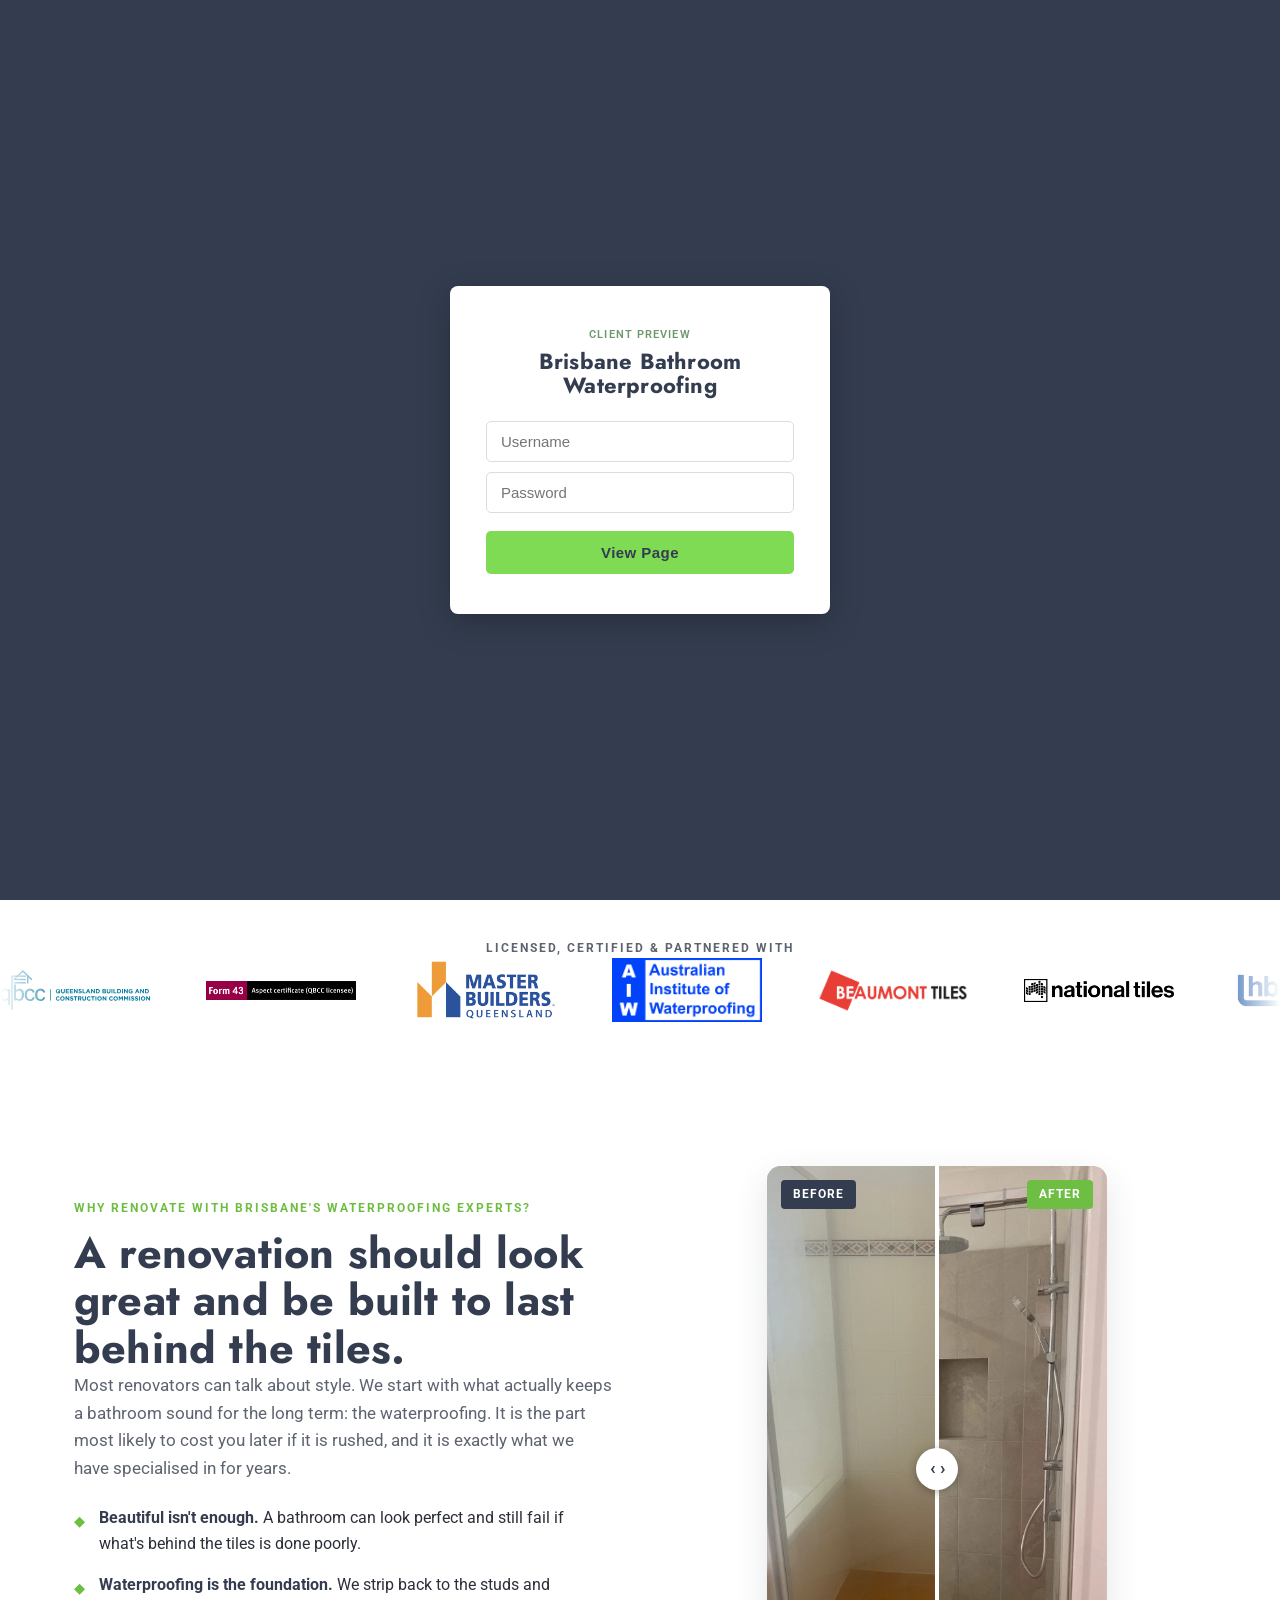
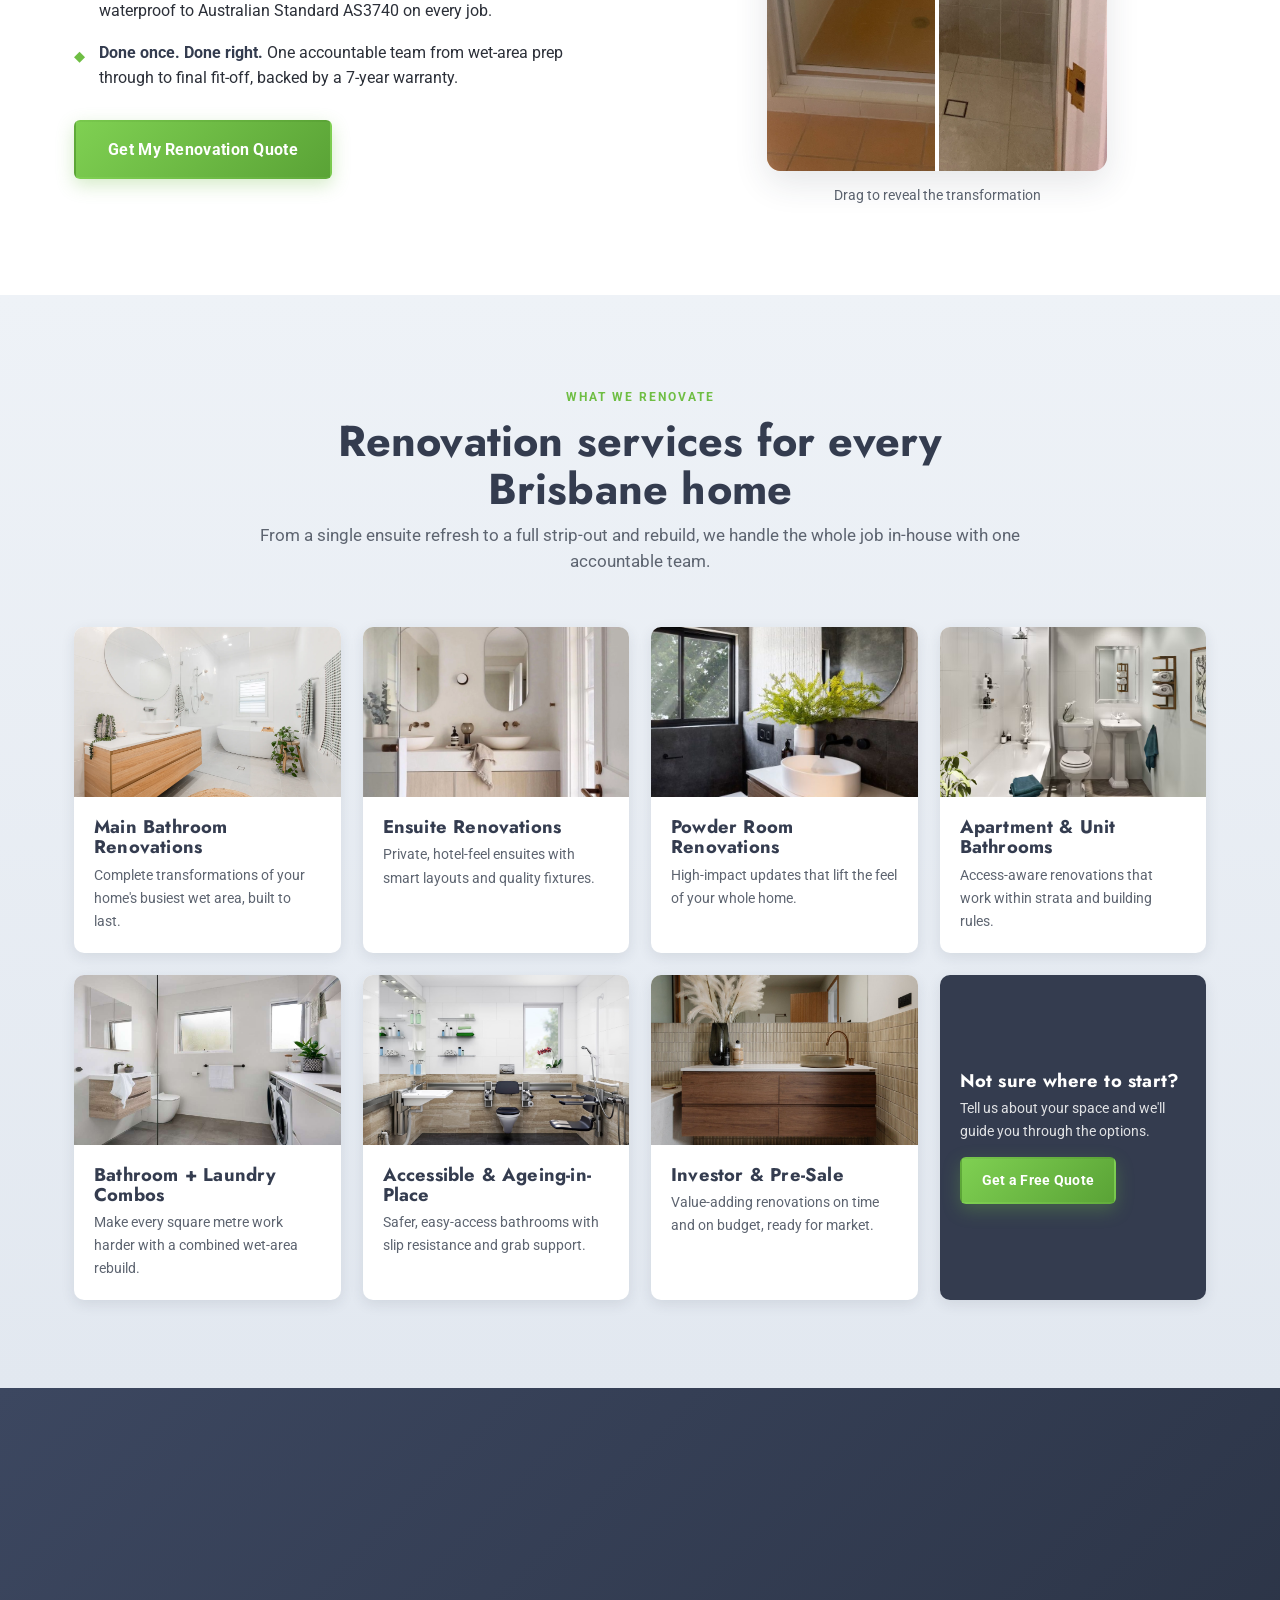
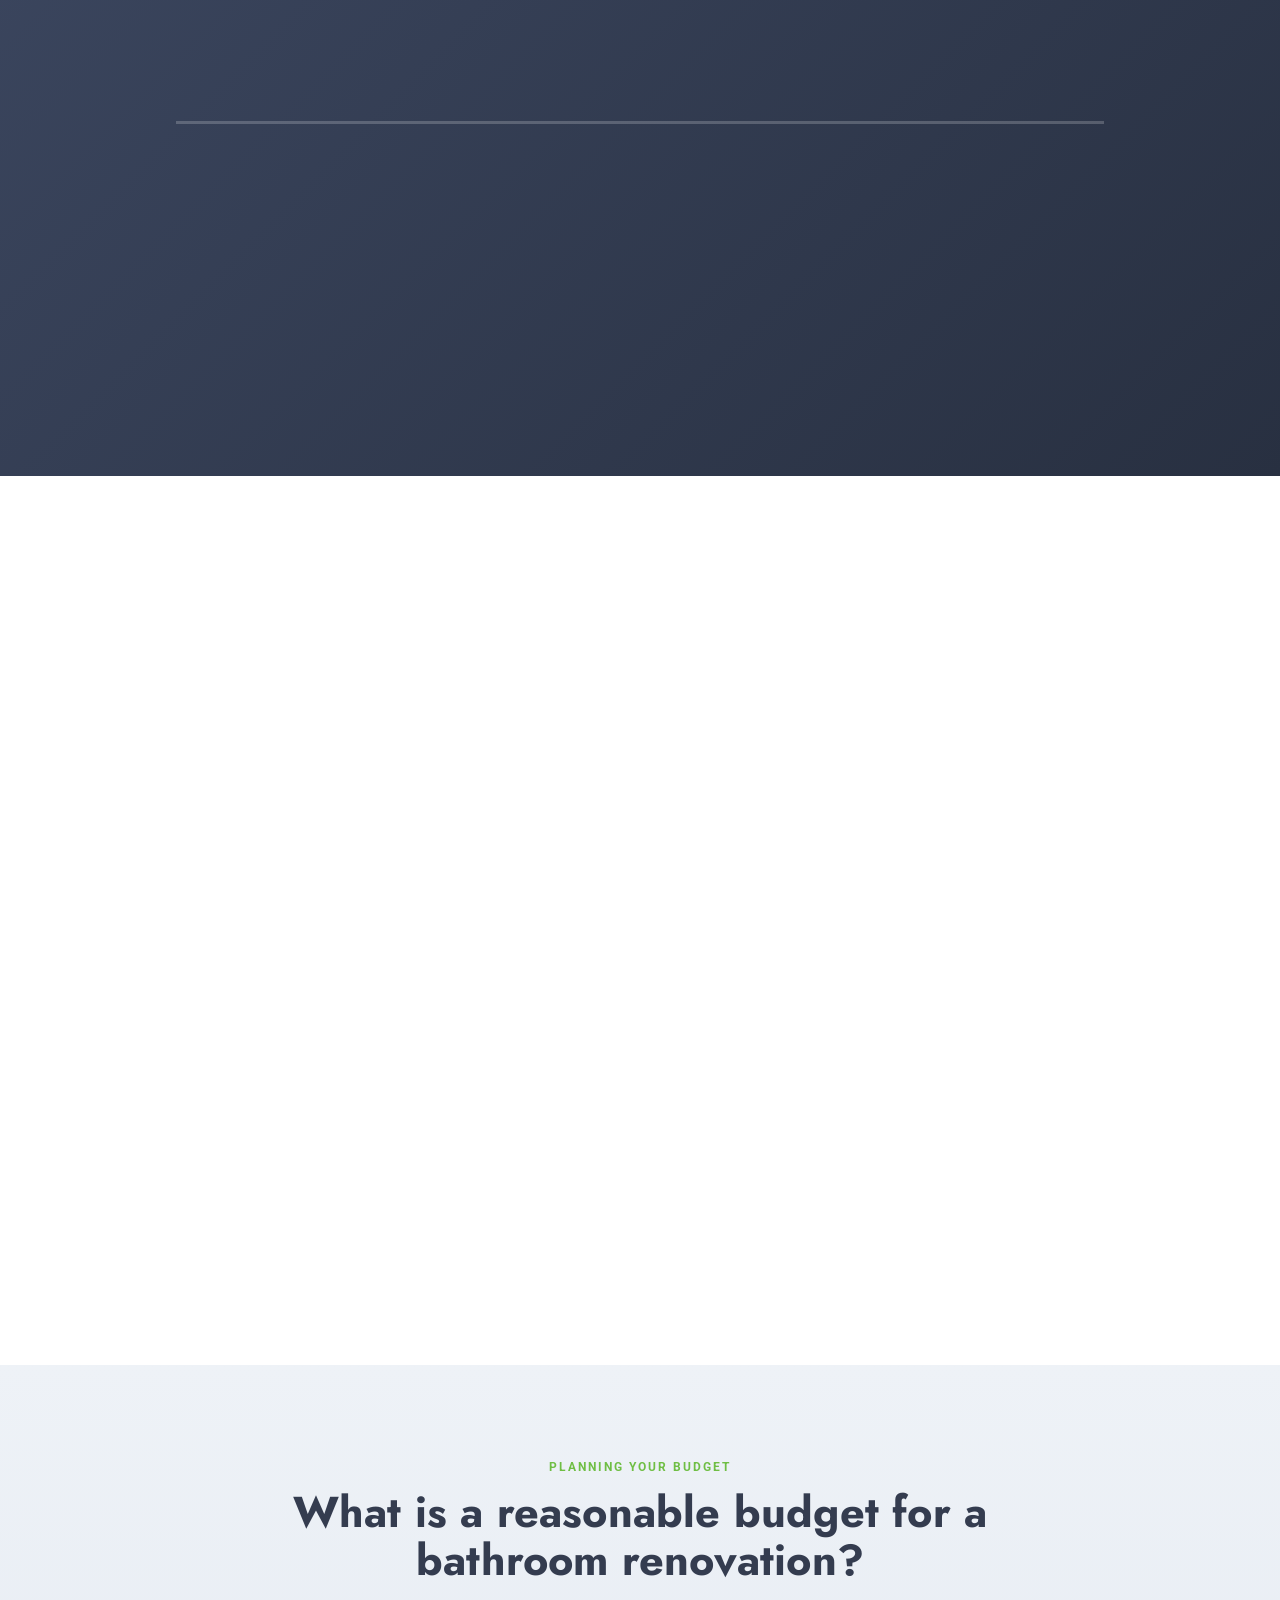
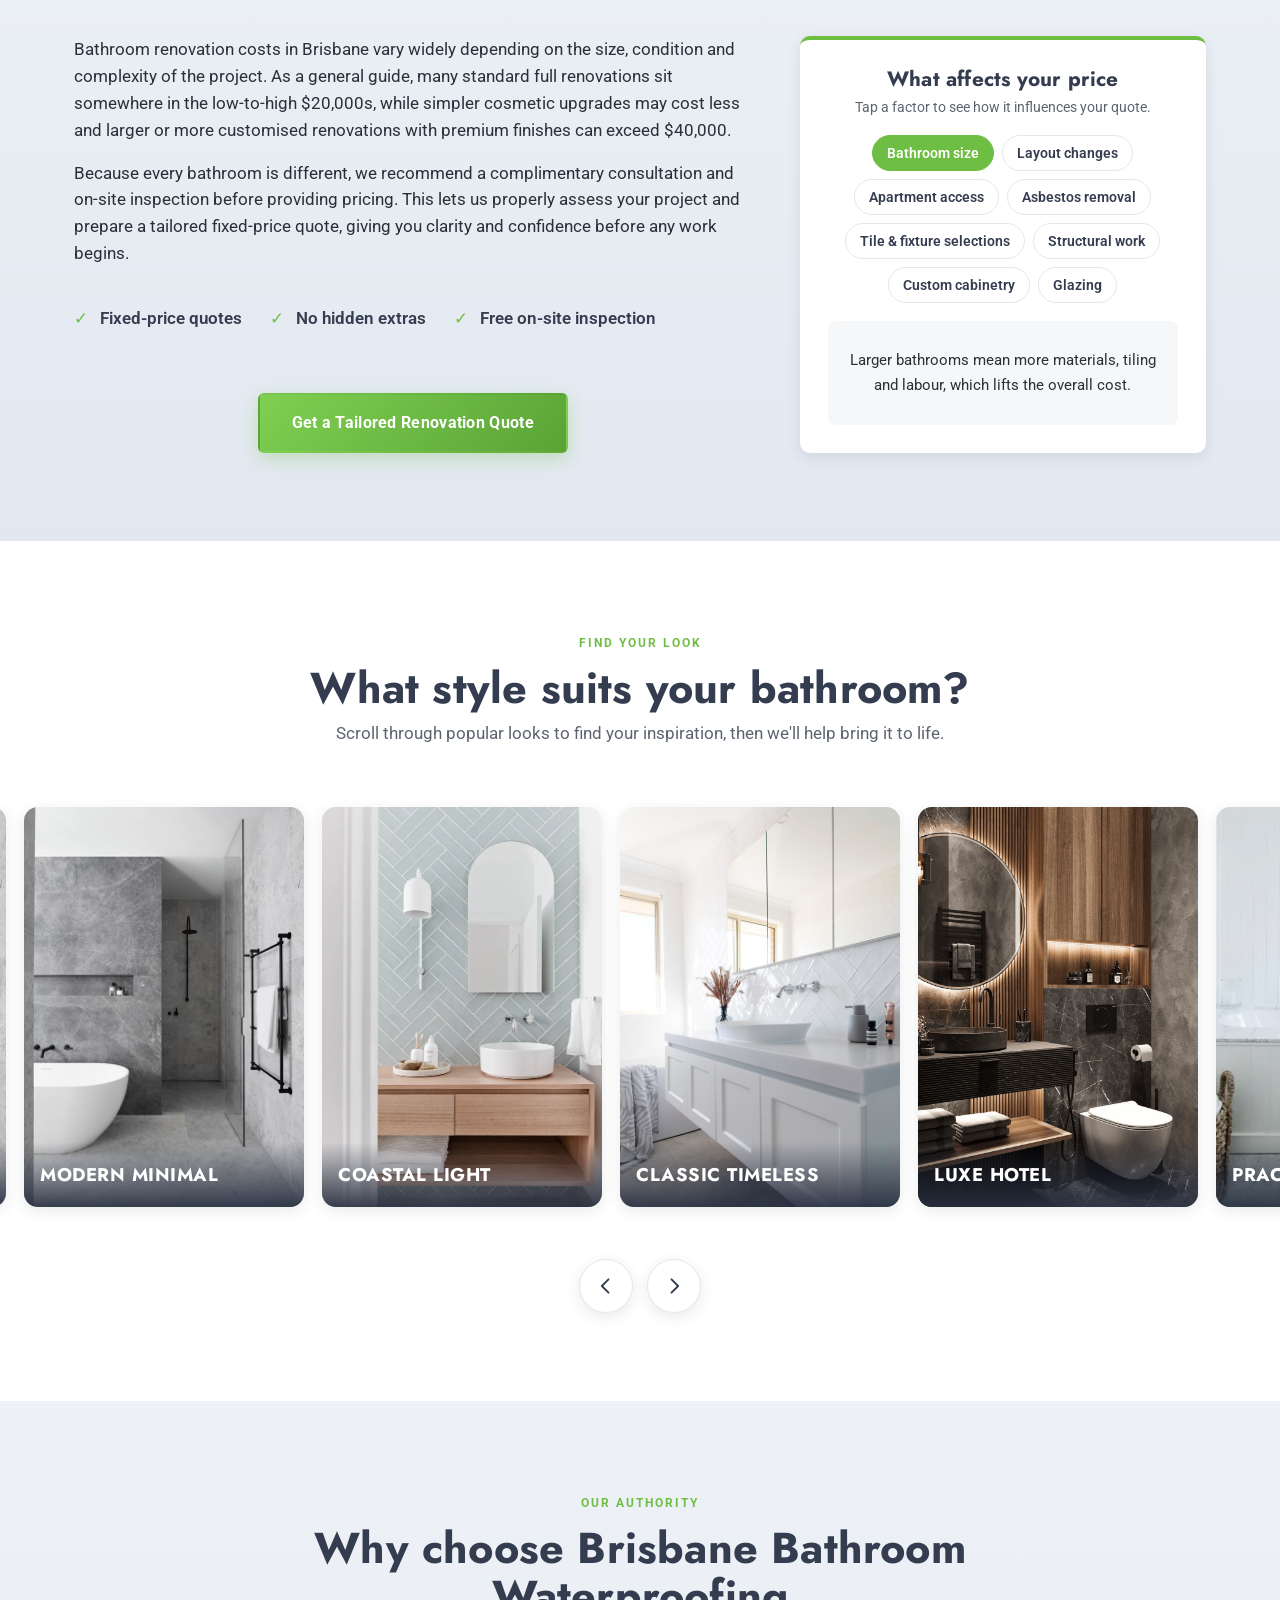
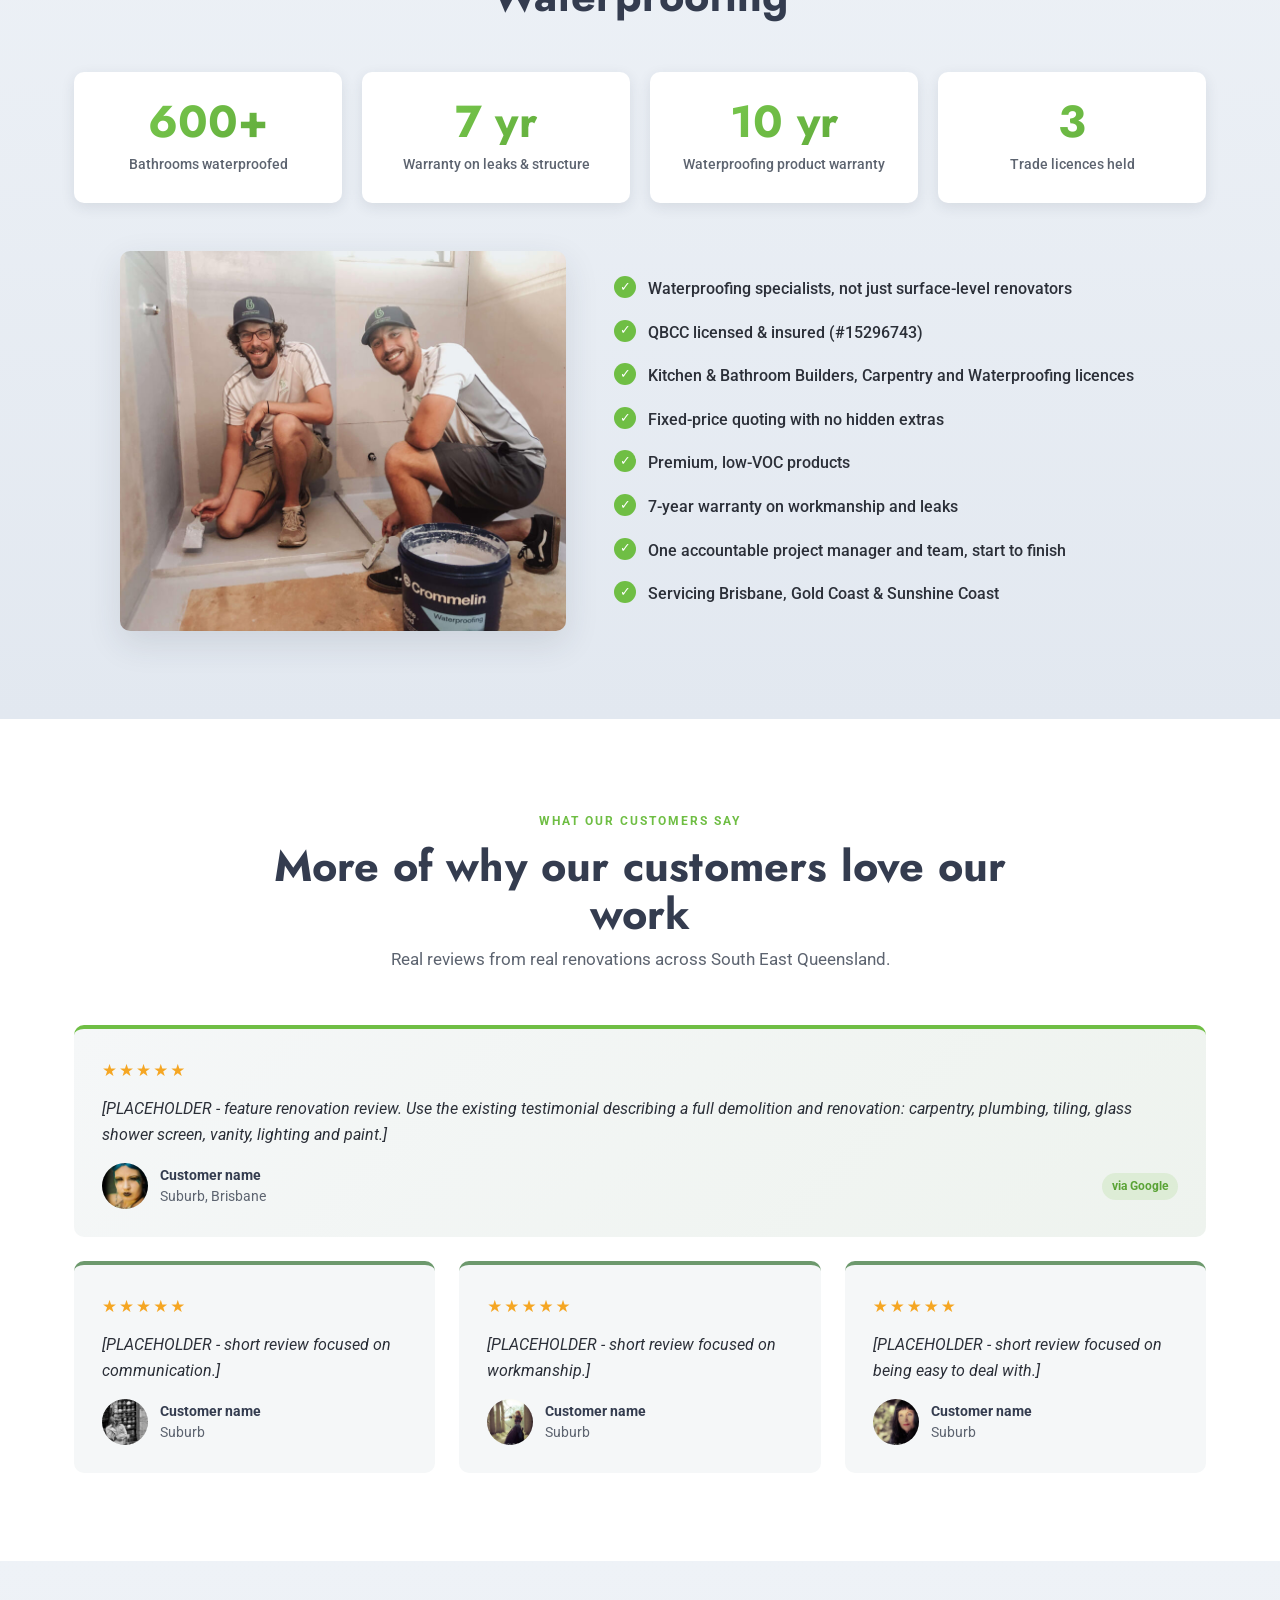
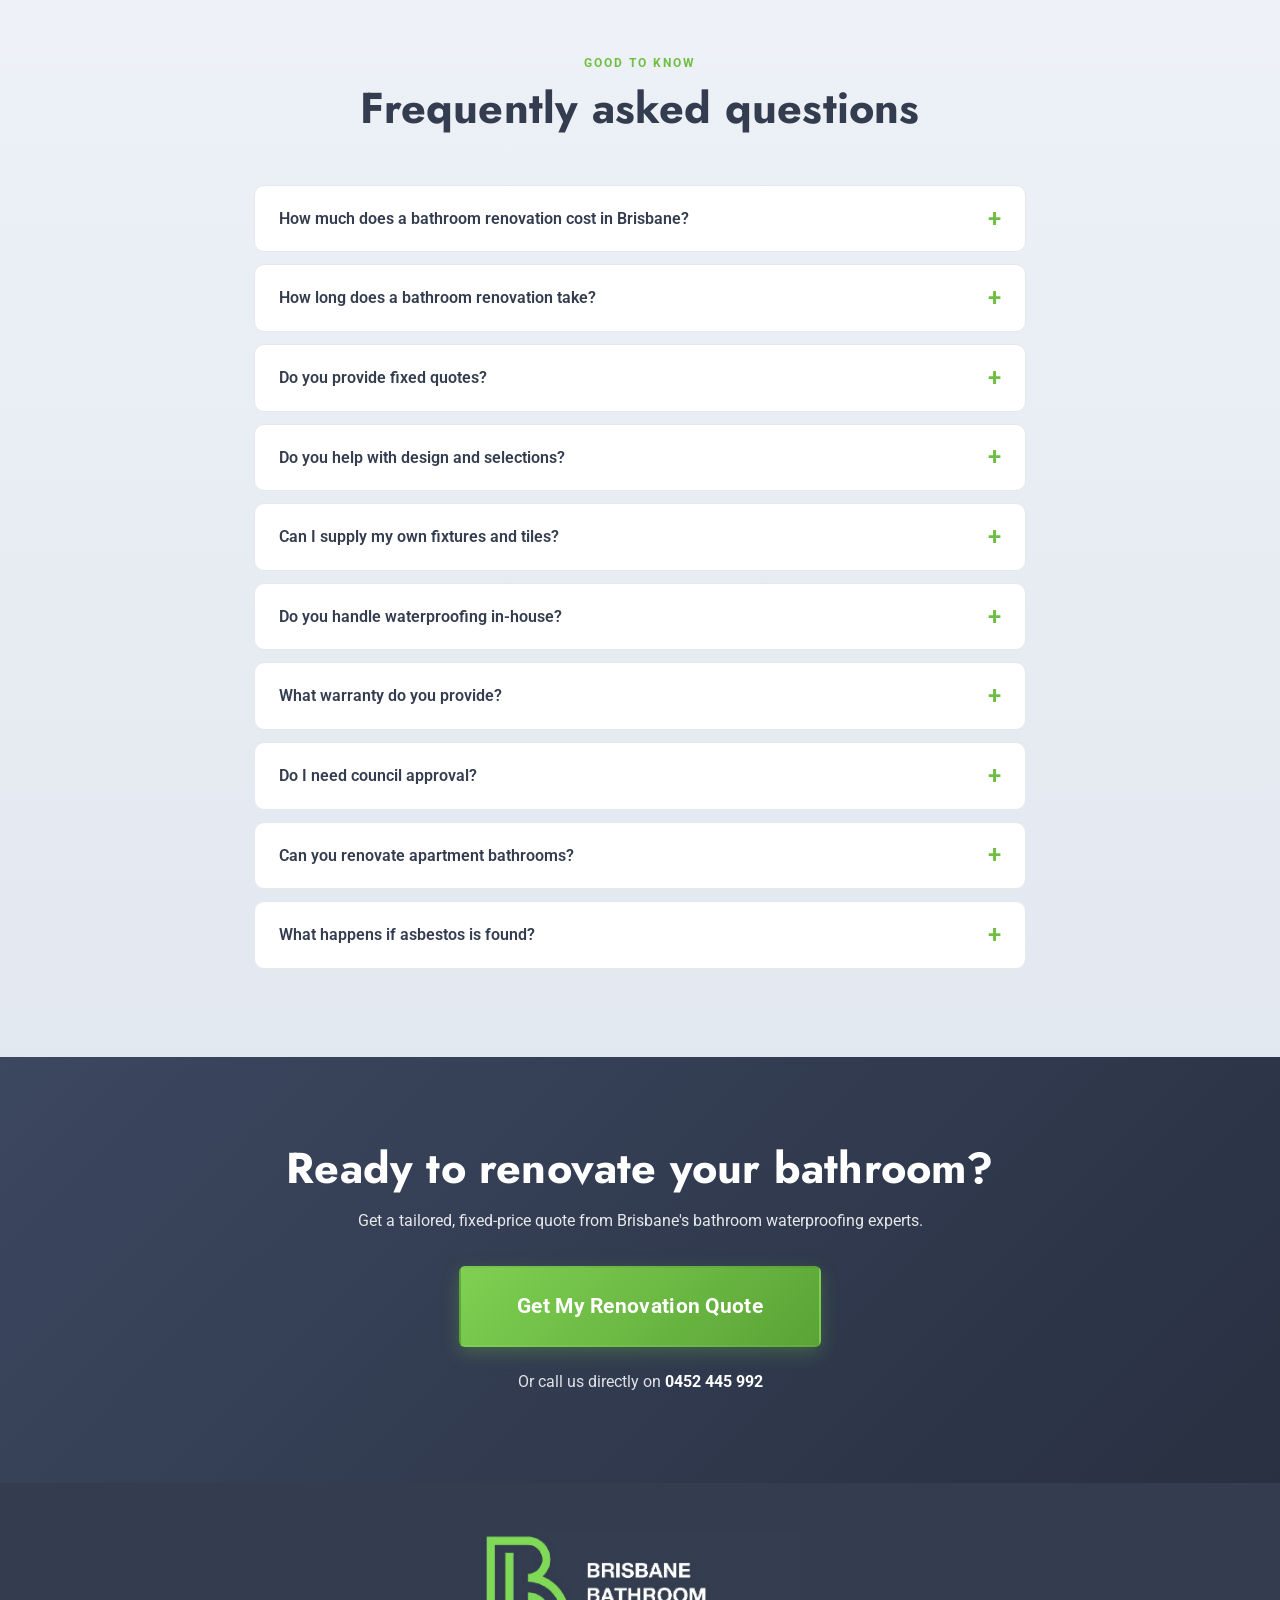
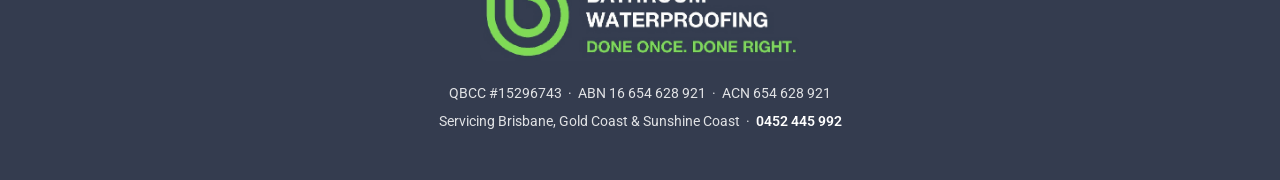
==== bbwp/bathroom-renos-landing-page/index.html @ 0d386572 "Add: BBWP Bathroom Renovations landing page at /bbwp/bathroom-renos-landing-page JS login wall (user" ====
<!DOCTYPE html>
<html lang="en-AU">
<head>
  <meta charset="UTF-8">
  <meta name="viewport" content="width=device-width, initial-scale=1.0">
  <title>Bathroom Renovations Brisbane | Brisbane Bathroom Waterproofing</title>
  <meta name="description" content="Full bathroom renovations delivered by Brisbane's waterproofing specialists. Fixed-price quotes, QBCC licensed, 7-year warranty. Servicing Brisbane, Gold Coast & Sunshine Coast.">
  <link rel="preconnect" href="https://fonts.googleapis.com">
  <link rel="preconnect" href="https://fonts.gstatic.com" crossorigin>
  <link href="https://fonts.googleapis.com/css2?family=Jost:wght@400;500;600;700;800&family=Roboto:wght@300;400;500;700&display=swap" rel="stylesheet">
  <link rel="stylesheet" href="css/styles.css">
</head>
<body>

  <!-- ============ PREVIEW LOGIN WALL ============ -->
  <div id="login-wall" style="
    position:fixed;inset:0;z-index:99999;
    background:#343D50;
    display:flex;align-items:center;justify-content:center;
    font-family:'Roboto',sans-serif;
  ">
    <div style="
      background:#fff;border-radius:8px;padding:40px 36px;
      width:100%;max-width:380px;box-shadow:0 8px 32px rgba(0,0,0,.25);
      text-align:center;
    ">
      <p style="margin:0 0 6px;font-size:11px;letter-spacing:.1em;text-transform:uppercase;color:#6D996D;font-weight:600;">Client Preview</p>
      <h2 style="margin:0 0 24px;font-size:22px;color:#343D50;font-weight:700;">Brisbane Bathroom Waterproofing</h2>
      <div id="login-error" style="display:none;color:#c0392b;font-size:13px;margin-bottom:12px;">Incorrect username or password.</div>
      <input id="lw-user" type="text" placeholder="Username" autocomplete="username" style="
        width:100%;box-sizing:border-box;padding:11px 14px;
        border:1.5px solid #ddd;border-radius:5px;font-size:15px;
        margin-bottom:10px;outline:none;
      ">
      <input id="lw-pass" type="password" placeholder="Password" autocomplete="current-password" style="
        width:100%;box-sizing:border-box;padding:11px 14px;
        border:1.5px solid #ddd;border-radius:5px;font-size:15px;
        margin-bottom:18px;outline:none;
      ">
      <button onclick="lwSubmit()" style="
        width:100%;padding:13px;background:#7FDA54;border:none;
        border-radius:5px;font-size:15px;font-weight:700;
        color:#343D50;cursor:pointer;letter-spacing:.03em;
      ">View Page</button>
    </div>
  </div>

  <script>
    (function(){
      if(sessionStorage.getItem('lw_auth')==='1'){
        document.getElementById('login-wall').style.display='none';
      }
      document.getElementById('lw-pass').addEventListener('keydown',function(e){
        if(e.key==='Enter') lwSubmit();
      });
    })();
    function lwSubmit(){
      var u=document.getElementById('lw-user').value.trim();
      var p=document.getElementById('lw-pass').value;
      if(u==='Mitch'&&p==='BrisbaneBathroomWaterproofing'){
        sessionStorage.setItem('lw_auth','1');
        document.getElementById('login-wall').style.display='none';
      } else {
        document.getElementById('login-error').style.display='block';
      }
    }
  </script>

  <!-- ============ HEADER ============ -->
  <header class="site-header">
    <div class="container header-inner">
      <a href="#" class="brand-logo" aria-label="Brisbane Bathroom Waterproofing">
        <img src="images/logo.jpg" alt="Brisbane Bathroom Waterproofing" class="logo-img">
      </a>
      <div class="header-right">
        <a href="tel:0452445992" class="header-phone">
          <span class="header-phone-label">Call for a free quote</span>
          <span class="header-phone-number">0452 445 992</span>
        </a>
        <a href="#quote-form" class="btn btn-accent btn-sm">Get a Quote</a>
      </div>
    </div>
  </header>

  <!-- ============ 1. HERO + LEAD FORM ============ -->
  <section class="hero" id="quote">
    <div class="hero-bg" role="img" aria-label="Completed modern bathroom renovation"></div>
    <div class="hero-overlay"></div>
    <div class="container hero-grid">
      <div class="hero-copy reveal">
        <div class="hero-rating">
          <span class="stars" aria-label="Rated 5 out of 5 stars">★★★★★</span>
          <span class="rating-text">Rated 5 stars by Brisbane homeowners on Google</span>
        </div>
        <ul class="hero-signals">
          <li><strong>QBCC Licensed</strong><span>#15296743</span></li>
          <li><strong>7-Year Warranty</strong><span>On leaks &amp; structure</span></li>
          <li><strong>Fixed-Price Quotes</strong><span>No surprises</span></li>
        </ul>
        <h1>Brisbane Bathroom Renovations</h1>
        <p class="hero-subhead">
          Full bathroom renovations delivered by Brisbane's waterproofing specialists.
          From demolition to waterproofing, tiling and fit-off, we help homeowners and
          investors renovate with confidence.
        </p>

        <!-- Google reviews auto-scroll carousel.
             PLACEHOLDER: two cards reuse BBWP's real public Google reviews; the rest are samples.
             Before launch, connect BBWP's live Google reviews feed / embed their existing widget. -->
        <div class="hero-reviews">
          <div class="reviews-marquee">
            <div class="reviews-track">
              <article class="g-review">
                <header><span class="g-mark">G</span><div><strong>Clayton Ashmead</strong><span class="g-when">Google review</span></div></header>
                <span class="stars" aria-label="5 stars">★★★★★</span>
                <p>"Tim and the guys did a fantastic job. They were accommodating with dates and completed the waterproofing..."</p>
              </article>
              <article class="g-review">
                <header><span class="g-mark">G</span><div><strong>matt barnes</strong><span class="g-when">Google review</span></div></header>
                <span class="stars" aria-label="5 stars">★★★★★</span>
                <p>"Mitch, Sam &amp; the whole team were fantastic to deal with and provided an excellent service. Can't..."</p>
              </article>
              <article class="g-review">
                <header><span class="g-mark">G</span><div><strong>Customer name</strong><span class="g-when">Google review</span></div></header>
                <span class="stars" aria-label="5 stars">★★★★★</span>
                <p>"[Sample review - replace with a real Google review about your renovation experience.]"</p>
              </article>
              <article class="g-review">
                <header><span class="g-mark">G</span><div><strong>Customer name</strong><span class="g-when">Google review</span></div></header>
                <span class="stars" aria-label="5 stars">★★★★★</span>
                <p>"[Sample review - replace with a real Google review about communication and workmanship.]"</p>
              </article>
              <!-- duplicate set for seamless loop -->
              <article class="g-review" aria-hidden="true">
                <header><span class="g-mark">G</span><div><strong>Clayton Ashmead</strong><span class="g-when">Google review</span></div></header>
                <span class="stars" aria-label="5 stars">★★★★★</span>
                <p>"Tim and the guys did a fantastic job. They were accommodating with dates and completed the waterproofing..."</p>
              </article>
              <article class="g-review" aria-hidden="true">
                <header><span class="g-mark">G</span><div><strong>matt barnes</strong><span class="g-when">Google review</span></div></header>
                <span class="stars" aria-label="5 stars">★★★★★</span>
                <p>"Mitch, Sam &amp; the whole team were fantastic to deal with and provided an excellent service. Can't..."</p>
              </article>
              <article class="g-review" aria-hidden="true">
                <header><span class="g-mark">G</span><div><strong>Customer name</strong><span class="g-when">Google review</span></div></header>
                <span class="stars" aria-label="5 stars">★★★★★</span>
                <p>"[Sample review - replace with a real Google review about your renovation experience.]"</p>
              </article>
              <article class="g-review" aria-hidden="true">
                <header><span class="g-mark">G</span><div><strong>Customer name</strong><span class="g-when">Google review</span></div></header>
                <span class="stars" aria-label="5 stars">★★★★★</span>
                <p>"[Sample review - replace with a real Google review about communication and workmanship.]"</p>
              </article>
            </div>
          </div>
        </div>
      </div>

      <div class="hero-form-card reveal" id="quote-form">
        <h2 class="form-title">Get Your Free Renovation Quote</h2>
        <p class="form-sub">Fixed-price quotes. No obligation.</p>
        <form class="quote-form" name="renovation-quote" onsubmit="return handleQuoteSubmit(event)">
          <div class="field">
            <label for="name">Name</label>
            <input type="text" id="name" name="name" required autocomplete="name">
          </div>
          <div class="field-row">
            <div class="field">
              <label for="phone">Phone</label>
              <input type="tel" id="phone" name="phone" required autocomplete="tel">
            </div>
            <div class="field">
              <label for="email">Email</label>
              <input type="email" id="email" name="email" required autocomplete="email">
            </div>
          </div>
          <div class="field-row">
            <div class="field">
              <label for="suburb">Suburb</label>
              <input type="text" id="suburb" name="suburb" required>
            </div>
            <div class="field">
              <label for="reno-type">Renovation type</label>
              <select id="reno-type" name="reno-type" required>
                <option value="" disabled selected>Select...</option>
                <option>Main bathroom</option>
                <option>Ensuite</option>
                <option>Powder room</option>
                <option>Apartment / unit bathroom</option>
                <option>Bathroom + laundry</option>
                <option>Accessibility / ageing-in-place</option>
                <option>Investor / pre-sale</option>
                <option>Not sure yet</option>
              </select>
            </div>
          </div>
          <div class="field">
            <label for="timeframe">Desired timeframe</label>
            <select id="timeframe" name="timeframe" required>
              <option value="" disabled selected>Select...</option>
              <option>As soon as possible</option>
              <option>Within 1 month</option>
              <option>1-3 months</option>
              <option>3+ months</option>
              <option>Just researching</option>
            </select>
          </div>
          <div class="field">
            <label for="details">Brief project details</label>
            <textarea id="details" name="details" rows="3" placeholder="Tell us a little about your bathroom and what you'd like to achieve."></textarea>
          </div>
          <button type="submit" class="btn btn-accent btn-block">Get My Renovation Quote</button>
          <p class="form-note">You can upload photos after submitting for a faster estimate.</p>
        </form>
      </div>
    </div>
  </section>

  <!-- ============ 2. PARTNER / CERT LOGO SCROLLER (replaces proof bar) ============ -->
  <section class="logo-scroller">
    <div class="container">
      <p class="logo-scroller-label">Licensed, certified &amp; partnered with</p>
    </div>
    <div class="logo-marquee">
      <div class="logo-track">
        <!-- set 1 -->
        <span class="logo-chip"><img src="images/logos/qbcc.svg" alt="QBCC"></span>
        <span class="logo-chip"><img src="images/logos/form43.png" alt="Form 43 Certification"></span>
        <span class="logo-chip"><img src="images/logos/master-builders.png" alt="Master Builders Queensland"></span>
        <span class="logo-chip"><img src="images/logos/aiw.png" alt="Australian Institute of Waterproofing"></span>
        <span class="logo-chip"><img src="images/logos/beaumont.jpg" alt="Beaumont Tiles"></span>
        <span class="logo-chip"><img src="images/logos/national-tiles.png" alt="National Tiles"></span>
        <span class="logo-chip"><img src="images/logos/highgrove.png" alt="Highgrove Bathrooms"></span>
        <span class="logo-chip"><img src="images/logos/reece.png" alt="Reece"></span>
        <span class="logo-chip"><img src="images/logos/crommelin.webp" alt="Crommelin Waterproofing"></span>
        <!-- set 2 (duplicate for seamless loop) -->
        <span class="logo-chip" aria-hidden="true"><img src="images/logos/qbcc.svg" alt=""></span>
        <span class="logo-chip" aria-hidden="true"><img src="images/logos/form43.png" alt=""></span>
        <span class="logo-chip" aria-hidden="true"><img src="images/logos/master-builders.png" alt=""></span>
        <span class="logo-chip" aria-hidden="true"><img src="images/logos/aiw.png" alt=""></span>
        <span class="logo-chip" aria-hidden="true"><img src="images/logos/beaumont.jpg" alt=""></span>
        <span class="logo-chip" aria-hidden="true"><img src="images/logos/national-tiles.png" alt=""></span>
        <span class="logo-chip" aria-hidden="true"><img src="images/logos/highgrove.png" alt=""></span>
        <span class="logo-chip" aria-hidden="true"><img src="images/logos/reece.png" alt=""></span>
        <span class="logo-chip" aria-hidden="true"><img src="images/logos/crommelin.webp" alt=""></span>
      </div>
    </div>
  </section>

  <!-- ============ 3. POINT OF DIFFERENCE + BEFORE/AFTER SLIDER ============ -->
  <section class="section section-difference">
    <div class="container">
      <div class="difference-layout">
        <div class="difference-copy reveal">
          <span class="eyebrow">Why renovate with Brisbane's waterproofing experts?</span>
          <h2>A renovation should look great and be built to last behind the tiles.</h2>
          <p class="lead">
            Most renovators can talk about style. We start with what actually keeps a bathroom
            sound for the long term: the waterproofing. It is the part most likely to cost you
            later if it is rushed, and it is exactly what we have specialised in for years.
          </p>
          <ul class="diff-points">
            <li>
              <span class="diff-icon" aria-hidden="true">◆</span>
              <div><strong>Beautiful isn't enough.</strong> A bathroom can look perfect and still fail if what's behind the tiles is done poorly.</div>
            </li>
            <li>
              <span class="diff-icon" aria-hidden="true">◆</span>
              <div><strong>Waterproofing is the foundation.</strong> We strip back to the studs and waterproof to Australian Standard AS3740 on every job.</div>
            </li>
            <li>
              <span class="diff-icon" aria-hidden="true">◆</span>
              <div><strong>Done once. Done right.</strong> One accountable team from wet-area prep through to final fit-off, backed by a 7-year warranty.</div>
            </li>
          </ul>
          <a href="#quote-form" class="btn btn-accent">Get My Renovation Quote</a>
        </div>
        <div class="ba-wrap reveal">
          <!-- Client-supplied before/after photos -->
          <div class="ba-slider" id="baSlider">
            <img src="images/after.jpg" alt="Renovated bathroom" class="ba-after">
            <div class="ba-before-wrap">
              <img src="images/before.jpg" alt="Bathroom before renovation" class="ba-before">
              <span class="ba-tag ba-tag-before">Before</span>
            </div>
            <span class="ba-tag ba-tag-after">After</span>
            <div class="ba-handle" id="baHandle">
              <span class="ba-handle-line"></span>
              <span class="ba-handle-grip">‹ ›</span>
            </div>
          </div>
          <p class="ba-caption">Drag to reveal the transformation</p>
        </div>
      </div>
    </div>
  </section>

  <!-- ============ 4. RENOVATION SERVICES (image cards) ============ -->
  <section class="section section-services">
    <div class="container">
      <div class="section-head center reveal">
        <span class="eyebrow">What we renovate</span>
        <h2>Renovation services for every Brisbane home</h2>
        <p class="section-intro">From a single ensuite refresh to a full strip-out and rebuild, we handle the whole job in-house with one accountable team.</p>
      </div>
      <div class="service-grid">
        <article class="service-card reveal">
          <div class="service-img" style="background-image:url('images/service-main.jpg')"></div>
          <div class="service-body"><h3>Main Bathroom Renovations</h3><p>Complete transformations of your home's busiest wet area, built to last.</p></div>
        </article>
        <article class="service-card reveal">
          <div class="service-img" style="background-image:url('images/service-ensuite.jpg')"></div>
          <div class="service-body"><h3>Ensuite Renovations</h3><p>Private, hotel-feel ensuites with smart layouts and quality fixtures.</p></div>
        </article>
        <article class="service-card reveal">
          <div class="service-img" style="background-image:url('images/service-powder.jpg')"></div>
          <div class="service-body"><h3>Powder Room Renovations</h3><p>High-impact updates that lift the feel of your whole home.</p></div>
        </article>
        <article class="service-card reveal">
          <div class="service-img" style="background-image:url('images/service-apartment.jpg')"></div>
          <div class="service-body"><h3>Apartment &amp; Unit Bathrooms</h3><p>Access-aware renovations that work within strata and building rules.</p></div>
        </article>
        <article class="service-card reveal">
          <div class="service-img" style="background-image:url('images/service-laundry.jpg')"></div>
          <div class="service-body"><h3>Bathroom + Laundry Combos</h3><p>Make every square metre work harder with a combined wet-area rebuild.</p></div>
        </article>
        <article class="service-card reveal">
          <div class="service-img" style="background-image:url('images/service-accessible.jpg')"></div>
          <div class="service-body"><h3>Accessible &amp; Ageing-in-Place</h3><p>Safer, easy-access bathrooms with slip resistance and grab support.</p></div>
        </article>
        <article class="service-card reveal">
          <div class="service-img" style="background-image:url('images/service-investor.jpg')"></div>
          <div class="service-body"><h3>Investor &amp; Pre-Sale</h3><p>Value-adding renovations on time and on budget, ready for market.</p></div>
        </article>
        <article class="service-card service-card-cta reveal">
          <div class="service-body">
            <h3>Not sure where to start?</h3>
            <p>Tell us about your space and we'll guide you through the options.</p>
            <a href="#quote-form" class="btn btn-accent btn-sm">Get a Free Quote</a>
          </div>
        </article>
      </div>
    </div>
  </section>

  <!-- ============ 5. OUR PROCESS (interactive timeline) ============ -->
  <section class="section section-process">
    <div class="container">
      <div class="section-head center reveal">
        <span class="eyebrow">How it works</span>
        <h2>A clear, guided process from enquiry to handover</h2>
        <p class="section-intro">No guesswork, no surprises. Here's exactly how your renovation unfolds.</p>
      </div>
      <ol class="process-timeline" id="processTimeline">
        <li class="process-step reveal">
          <span class="step-num">1</span>
          <h3>Initial Enquiry</h3>
          <p>Tell us about your bathroom and your goals. We'll give you a ballpark from photos and measurements.</p>
        </li>
        <li class="process-step reveal">
          <span class="step-num">2</span>
          <h3>Site Visit &amp; Consultation</h3>
          <p>We assess layout, access, waterproofing and scope on site, at no cost to you.</p>
        </li>
        <li class="process-step reveal">
          <span class="step-num">3</span>
          <h3>Fixed Quote &amp; Scope</h3>
          <p>Clear inclusions, timeline and next steps in writing. A fixed price with no hidden extras.</p>
        </li>
        <li class="process-step reveal">
          <span class="step-num">4</span>
          <h3>Selections &amp; Scheduling</h3>
          <p>Finalise fixtures, finishes and tiles with our suppliers, then lock in your start date.</p>
        </li>
        <li class="process-step reveal">
          <span class="step-num">5</span>
          <h3>Build &amp; Handover</h3>
          <p>Demolition, waterproofing, renovation works and a final walkthrough. Done once, done right.</p>
        </li>
      </ol>
      <div class="process-reassure reveal">
        <span>Start within 2 weeks</span>
        <span>Typical build 3-4 weeks</span>
        <span>One accountable project manager</span>
      </div>
    </div>
  </section>

  <!-- ============ 6. WHAT'S INCLUDED (left buttons, right image + text) ============ -->
  <section class="section section-included" id="included">
    <div class="container">
      <div class="section-head center reveal">
        <span class="eyebrow">Compare apples with apples</span>
        <h2>What's included in a standard bathroom renovation</h2>
        <p class="section-intro">When you compare quotes, it pays to know exactly what you're getting. Click through each stage.</p>
      </div>
      <div class="included-layout reveal" id="includedLayout">
        <div class="included-nav" role="tablist">
          <button class="inc-btn active" data-inc="i1">Demolition &amp; Preparation</button>
          <button class="inc-btn" data-inc="i2">Plumbing &amp; Electrical</button>
          <button class="inc-btn" data-inc="i3">Sheeting &amp; Waterproofing</button>
          <button class="inc-btn" data-inc="i4">Tiling &amp; Grouting</button>
          <button class="inc-btn" data-inc="i5">Fixtures &amp; Fittings</button>
          <button class="inc-btn" data-inc="i6">Finishing Touches</button>
        </div>
        <div class="included-display">
          <div class="inc-panel active" id="i1">
            <div class="inc-img" style="background-image:url('images/inc-demolition.jpg')"></div>
            <div class="inc-text">
              <h3>Demolition &amp; preparation</h3>
              <ul>
                <li>Strip out and remove vanity, shower screen, base, bath and tiles</li>
                <li>Full removal of wall sheeting down to the timber studs</li>
                <li>Inspection for hidden damage or rot, a critical step many builders skip</li>
              </ul>
            </div>
          </div>
          <div class="inc-panel" id="i2">
            <div class="inc-img" style="background-image:url('images/inc-plumbing.jpg')"></div>
            <div class="inc-text">
              <h3>Plumbing &amp; electrical</h3>
              <ul>
                <li>Full plumbing and drainage work by licensed trades</li>
                <li>Electrical work as required, including lighting and exhaust</li>
                <li>Rough-in coordinated around your new layout</li>
              </ul>
            </div>
          </div>
          <div class="inc-panel" id="i3">
            <div class="inc-img" style="background-image:url('images/inc-waterproofing.jpg')"></div>
            <div class="inc-text">
              <h3>Sheeting &amp; waterproofing</h3>
              <ul>
                <li>New noggins and supports, re-sheeted with water-resistant Villaboard</li>
                <li>Polyurethane membrane to floor and 100mm up the walls</li>
                <li>Waterproofing to Australian Standard AS3740, by specialists</li>
              </ul>
            </div>
          </div>
          <div class="inc-panel" id="i4">
            <div class="inc-img" style="background-image:url('images/inc-tiling.jpg')"></div>
            <div class="inc-text">
              <h3>Tiling &amp; grouting</h3>
              <ul>
                <li>Wall tiling to 2.1m height with skirting tiles</li>
                <li>Splashback tiling between vanity and walls</li>
                <li>Quality tiles from Beaumont and National Tiles, or supply your own</li>
              </ul>
            </div>
          </div>
          <div class="inc-panel" id="i5">
            <div class="inc-img" style="background-image:url('images/inc-fixtures.jpg')"></div>
            <div class="inc-text">
              <h3>Fixtures &amp; fittings</h3>
              <ul>
                <li>New vanity, tapware, towel rail, mirror and shelving</li>
                <li>Custom-made framed shower screen, frameless available</li>
                <li>Supply and install new bath where applicable</li>
              </ul>
            </div>
          </div>
          <div class="inc-panel" id="i6">
            <div class="inc-img" style="background-image:url('images/inc-finishing.jpg')"></div>
            <div class="inc-text">
              <h3>Finishing touches</h3>
              <ul>
                <li>Internal painting of walls and ceiling</li>
                <li>Final professional clean of the bathroom</li>
                <li>Complete rubbish removal, we leave it ready to use</li>
              </ul>
            </div>
          </div>
        </div>
      </div>
    </div>
  </section>

  <!-- ============ 7. COST GUIDANCE ============ -->
  <section class="section section-cost" id="cost">
    <div class="container">
      <div class="section-head center reveal">
        <span class="eyebrow">Planning your budget</span>
        <h2>What is a reasonable budget for a bathroom renovation?</h2>
      </div>
      <div class="cost-layout">
        <div class="cost-body reveal">
          <p>
            Bathroom renovation costs in Brisbane vary widely depending on the size, condition
            and complexity of the project. As a general guide, many standard full renovations
            sit somewhere in the low-to-high $20,000s, while simpler cosmetic upgrades may cost
            less and larger or more customised renovations with premium finishes can exceed
            $40,000.
          </p>
          <p>
            Because every bathroom is different, we recommend a complimentary consultation and
            on-site inspection before providing pricing. This lets us properly assess your
            project and prepare a tailored fixed-price quote, giving you clarity and confidence
            before any work begins.
          </p>
          <div class="cost-reassure">
            <span>Fixed-price quotes</span>
            <span>No hidden extras</span>
            <span>Free on-site inspection</span>
          </div>
          <a href="#quote-form" class="btn btn-accent">Get a Tailored Renovation Quote</a>
        </div>
        <div class="cost-factors reveal" id="costFactors">
          <h3>What affects your price</h3>
          <p class="factors-hint">Tap a factor to see how it influences your quote.</p>
          <div class="factor-chips">
            <button class="factor-chip active" data-explain="Larger bathrooms mean more materials, tiling and labour, which lifts the overall cost.">Bathroom size</button>
            <button class="factor-chip" data-explain="Moving the shower, bath, toilet or vanity means new plumbing and electrical rough-ins.">Layout changes</button>
            <button class="factor-chip" data-explain="Unit and apartment work can involve lifts, parking, body-corporate rules and tighter access.">Apartment access</button>
            <button class="factor-chip" data-explain="If asbestos is found during strip-out, we arrange safe, licensed removal before continuing.">Asbestos removal</button>
            <button class="factor-chip" data-explain="Tiles, tapware and fixtures range from budget to premium, and your choices shape the price.">Tile &amp; fixture selections</button>
            <button class="factor-chip" data-explain="Repairing rot, relocating walls or reframing adds structural work to the scope.">Structural work</button>
            <button class="factor-chip" data-explain="Made-to-measure vanities and storage cost more than standard prefabricated units.">Custom cabinetry</button>
            <button class="factor-chip" data-explain="Frameless screens and custom mirrors are a premium over standard framed options.">Glazing</button>
          </div>
          <div class="factor-explain" id="factorExplain">Larger bathrooms mean more materials, tiling and labour, which lifts the overall cost.</div>
        </div>
      </div>
    </div>
  </section>

  <!-- ============ 8. DESIGN STYLES (infinite carousel) ============ -->
  <section class="section section-styles">
    <div class="container">
      <div class="section-head center reveal">
        <span class="eyebrow">Find your look</span>
        <h2>What style suits your bathroom?</h2>
        <p class="section-intro">Scroll through popular looks to find your inspiration, then we'll help bring it to life.</p>
      </div>
    </div>
    <div class="styles-carousel" id="stylesCarousel">
      <figure class="style-slide" data-caption="Modern Minimal"><img src="images/style-modern.jpg" alt="Modern minimal bathroom"><figcaption>Modern Minimal</figcaption></figure>
      <figure class="style-slide" data-caption="Coastal Light"><img src="images/style-coastal.jpg" alt="Coastal light bathroom"><figcaption>Coastal Light</figcaption></figure>
      <figure class="style-slide" data-caption="Classic Timeless"><img src="images/style-classic.jpg" alt="Classic timeless bathroom"><figcaption>Classic Timeless</figcaption></figure>
      <figure class="style-slide" data-caption="Luxe Hotel"><img src="images/style-luxe.jpg" alt="Luxe hotel bathroom"><figcaption>Luxe Hotel</figcaption></figure>
      <figure class="style-slide" data-caption="Practical Family"><img src="images/style-family.jpg" alt="Practical family bathroom"><figcaption>Practical Family</figcaption></figure>
      <figure class="style-slide" data-caption="Traditional"><img src="images/style-traditional.jpg" alt="Traditional bathroom"><figcaption>Traditional</figcaption></figure>
      <figure class="style-slide" data-caption="Accessible &amp; Easy-Clean"><img src="images/style-accessible.jpg" alt="Accessible easy-clean bathroom"><figcaption>Accessible &amp; Easy-Clean</figcaption></figure>
    </div>
    <div class="container center">
      <div class="carousel-controls">
        <button class="carousel-btn" id="stylePrev" aria-label="Previous">
          <svg viewBox="0 0 24 24" aria-hidden="true"><path d="M15 4 7 12l8 8" fill="none" stroke="currentColor" stroke-width="2.2" stroke-linecap="round" stroke-linejoin="round"/></svg>
        </button>
        <button class="carousel-btn" id="styleNext" aria-label="Next">
          <svg viewBox="0 0 24 24" aria-hidden="true"><path d="M9 4l8 8-8 8" fill="none" stroke="currentColor" stroke-width="2.2" stroke-linecap="round" stroke-linejoin="round"/></svg>
        </button>
      </div>
    </div>
  </section>

  <!-- ============ 9. WHY CHOOSE US + stats ============ -->
  <section class="section section-why">
    <div class="container">
      <div class="section-head center reveal">
        <span class="eyebrow">Our authority</span>
        <h2>Why choose Brisbane Bathroom Waterproofing</h2>
      </div>

      <div class="stats-row reveal" id="statsRow">
        <div class="stat"><span class="stat-num" data-target="600" data-suffix="+">0</span><span class="stat-label">Bathrooms waterproofed</span></div>
        <div class="stat"><span class="stat-num" data-target="7" data-suffix=" yr">0</span><span class="stat-label">Warranty on leaks &amp; structure</span></div>
        <div class="stat"><span class="stat-num" data-target="10" data-suffix=" yr">0</span><span class="stat-label">Waterproofing product warranty</span></div>
        <div class="stat"><span class="stat-num" data-target="3" data-suffix="">0</span><span class="stat-label">Trade licences held</span></div>
      </div>

      <div class="why-feature reveal">
        <div class="why-img" style="background-image:url('images/why-feature.jpg')"></div>
        <ul class="why-list">
          <li>Waterproofing specialists, not just surface-level renovators</li>
          <li>QBCC licensed &amp; insured (#15296743)</li>
          <li>Kitchen &amp; Bathroom Builders, Carpentry and Waterproofing licences</li>
          <li>Fixed-price quoting with no hidden extras</li>
          <li>Premium, low-VOC products</li>
          <li>7-year warranty on workmanship and leaks</li>
          <li>One accountable project manager and team, start to finish</li>
          <li>Servicing Brisbane, Gold Coast &amp; Sunshine Coast</li>
        </ul>
      </div>
    </div>
  </section>

  <!-- ============ 10. REVIEWS (stars + photos) ============ -->
  <section class="section section-reviews">
    <div class="container">
      <div class="section-head center reveal">
        <span class="eyebrow">What our customers say</span>
        <h2>More of why our customers love our work</h2>
        <p class="section-intro">Real reviews from real renovations across South East Queensland.</p>
      </div>
      <!-- PLACEHOLDER REVIEWS - replace text + photos with real client-supplied Google reviews before launch. -->
      <div class="reviews-grid">
        <blockquote class="review-card review-feature reveal">
          <span class="stars" aria-label="5 stars">★★★★★</span>
          <p>[PLACEHOLDER - feature renovation review. Use the existing testimonial describing a full demolition and renovation: carpentry, plumbing, tiling, glass shower screen, vanity, lighting and paint.]</p>
          <footer class="review-author">
            <img src="images/review1.jpg" alt="" class="review-avatar">
            <span><strong>Customer name</strong><br>Suburb, Brisbane</span>
            <span class="google-chip">via Google</span>
          </footer>
        </blockquote>
        <blockquote class="review-card reveal">
          <span class="stars" aria-label="5 stars">★★★★★</span>
          <p>[PLACEHOLDER - short review focused on communication.]</p>
          <footer class="review-author">
            <img src="images/review2.jpg" alt="" class="review-avatar">
            <span><strong>Customer name</strong><br>Suburb</span>
          </footer>
        </blockquote>
        <blockquote class="review-card reveal">
          <span class="stars" aria-label="5 stars">★★★★★</span>
          <p>[PLACEHOLDER - short review focused on workmanship.]</p>
          <footer class="review-author">
            <img src="images/review3.jpg" alt="" class="review-avatar">
            <span><strong>Customer name</strong><br>Suburb</span>
          </footer>
        </blockquote>
        <blockquote class="review-card reveal">
          <span class="stars" aria-label="5 stars">★★★★★</span>
          <p>[PLACEHOLDER - short review focused on being easy to deal with.]</p>
          <footer class="review-author">
            <img src="images/review4.jpg" alt="" class="review-avatar">
            <span><strong>Customer name</strong><br>Suburb</span>
          </footer>
        </blockquote>
      </div>
    </div>
  </section>

  <!-- ============ 11. FAQs ============ -->
  <section class="section section-faq">
    <div class="container narrow">
      <div class="section-head center reveal">
        <span class="eyebrow">Good to know</span>
        <h2>Frequently asked questions</h2>
      </div>
      <div class="faq-list reveal">
        <details class="faq-item">
          <summary>How much does a bathroom renovation cost in Brisbane?</summary>
          <div class="faq-answer"><p>It varies with size, condition and complexity. As a general guide, many standard full renovations sit in the low-to-high $20,000s, with simpler upgrades costing less and premium or larger projects exceeding $40,000. Because every bathroom is different, we provide a tailored fixed-price quote after a free on-site inspection.</p></div>
        </details>
        <details class="faq-item">
          <summary>How long does a bathroom renovation take?</summary>
          <div class="faq-answer"><p>A standard full bathroom renovation usually takes around 3 to 4 weeks, depending on size, complexity and the drying times required to comply with Australian Standards. We can typically start within two weeks of confirming your quote.</p></div>
        </details>
        <details class="faq-item">
          <summary>Do you provide fixed quotes?</summary>
          <div class="faq-answer"><p>Yes. We provide fixed, transparent quotes so there are no surprises. The main thing that can change a price is water-related damage discovered during strip-out, which we always discuss with you before proceeding.</p></div>
        </details>
        <details class="faq-item">
          <summary>Do you help with design and selections?</summary>
          <div class="faq-answer"><p>Yes. We help with layout planning and provide floor plans to guide your project. We'll work with you on fixtures and finishes to suit your style and budget.</p></div>
        </details>
        <details class="faq-item">
          <summary>Can I supply my own fixtures and tiles?</summary>
          <div class="faq-answer"><p>Absolutely, we simply adjust the quote accordingly. If you'd prefer, we can source quality products through our trusted suppliers, including Beaumont and National Tiles for tiling and Highgrove and Reece for fixtures.</p></div>
        </details>
        <details class="faq-item">
          <summary>Do you handle waterproofing in-house?</summary>
          <div class="faq-answer"><p>Yes. Waterproofing is our specialty and it's carried out in-house, in compliance with Australian Standard AS3740. It's the reason homeowners trust us to renovate as well as repair.</p></div>
        </details>
        <details class="faq-item">
          <summary>What warranty do you provide?</summary>
          <div class="faq-answer"><p>A standard construction warranty of 12 months on minor defects, 7 years on leaks and structural defects, and 10 years on the waterproofing product we use.</p></div>
        </details>
        <details class="faq-item">
          <summary>Do I need council approval?</summary>
          <div class="faq-answer"><p>In most cases, standard bathroom renovations don't require council approval. If your project involves major structural changes or significant plumbing alterations, we'll guide you through the process during the consultation stage.</p></div>
        </details>
        <details class="faq-item">
          <summary>Can you renovate apartment bathrooms?</summary>
          <div class="faq-answer"><p>Yes. We renovate apartment and unit bathrooms and account for access requirements as part of the quote and scheduling.</p></div>
        </details>
        <details class="faq-item">
          <summary>What happens if asbestos is found?</summary>
          <div class="faq-answer"><p>We strip bathrooms back to the timber studs to check for hidden issues, including asbestos, which is common in older Brisbane homes. If it's found, we arrange safe removal through licensed asbestos professionals and discuss options with you before proceeding. Your safety and compliance always come first.</p></div>
        </details>
      </div>
    </div>
  </section>

  <!-- ============ 12. FINAL CTA ============ -->
  <section class="section section-final-cta" id="enquire">
    <div class="container narrow center reveal">
      <h2>Ready to renovate your bathroom?</h2>
      <p class="final-cta-sub">
        Get a tailored, fixed-price quote from Brisbane's bathroom waterproofing experts.
      </p>
      <a href="#quote-form" class="btn btn-accent btn-xl">Get My Renovation Quote</a>
      <p class="final-cta-phone">Or call us directly on <a href="tel:0452445992">0452 445 992</a></p>
    </div>
  </section>

  <!-- ============ FOOTER ============ -->
  <footer class="site-footer">
    <div class="container footer-inner">
      <img src="images/logo.jpg" alt="Brisbane Bathroom Waterproofing - Done once. Done right." class="footer-logo">
      <p class="footer-meta">
        QBCC #15296743 &nbsp;·&nbsp; ABN 16 654 628 921 &nbsp;·&nbsp; ACN 654 628 921
      </p>
      <p class="footer-meta">
        Servicing Brisbane, Gold Coast &amp; Sunshine Coast &nbsp;·&nbsp;
        <a href="tel:0452445992">0452 445 992</a>
      </p>
    </div>
  </footer>

  <!-- Lightbox for style gallery -->
  <div class="lightbox" id="lightbox" aria-hidden="true">
    <button class="lightbox-close" id="lightboxClose" aria-label="Close">×</button>
    <img src="" alt="" id="lightboxImg">
    <p class="lightbox-caption" id="lightboxCaption"></p>
  </div>

  <!-- Sticky mobile call bar -->
  <a href="tel:0452445992" class="sticky-call">Call 0452 445 992 for a Free Quote</a>

  <script src="js/main.js"></script>
</body>
</html>
---- bbwp/bathroom-renos-landing-page/css/styles.css ----
/* ============ BBWP - Bathroom Renovations Landing Page (v3) ============ */
/* Matches live site: Futura (Jost fallback) + Roboto, navy + green; orange only for stars */

:root {
  --primary: #343c4f;      /* navy - authority, structure, trust */
  --primary-dark: #283041;
  --secondary: #6d996d;    /* sage green */
  --accent: #6FBE44;       /* bright logo green - CTAs, accents, conversion */
  --accent-hover: #5aa336;
  --gold: #f5a623;         /* review stars only */
  --ink: #2b2f38;
  --muted: #5d6470;
  --line: #e4e7ec;
  --bg-soft: #f5f7f8;
  --white: #ffffff;
  --radius: 10px;
  --shadow: 0 12px 34px rgba(40, 48, 65, 0.12);
  --shadow-sm: 0 4px 14px rgba(40, 48, 65, 0.10);
  --maxw: 1180px;
  --head-font: 'Futura', 'Jost', 'Century Gothic', sans-serif;
  --body-font: 'Roboto', system-ui, sans-serif;
  --grad-accent: linear-gradient(135deg, #7fd052 0%, #5aa336 100%);
  --grad-navy: linear-gradient(135deg, #3c4760 0%, #283041 100%);
  --grad-soft: linear-gradient(180deg, #eef2f7 0%, #e2e8f0 100%);
  --tint: #eef2f7;
}

* { box-sizing: border-box; margin: 0; padding: 0; }
html { scroll-behavior: smooth; }

body {
  font-family: var(--body-font);
  color: var(--ink);
  line-height: 1.6;
  background: var(--white);
  -webkit-font-smoothing: antialiased;
  overflow-x: hidden;
}

h1, h2, h3, .stat-num, .footer-brand {
  font-family: var(--head-font);
  font-weight: 700;
  line-height: 1.1;
  color: var(--primary);
  letter-spacing: 0.2px;
}
h1 { font-size: clamp(2.4rem, 5.5vw, 4rem); text-transform: uppercase; }
h2 { font-size: clamp(1.9rem, 3.6vw, 2.7rem); }
h3 { font-size: 1.3rem; }

p { margin-bottom: 1rem; }
p:last-child { margin-bottom: 0; }
a { color: var(--accent-hover); text-decoration: none; }

.container { width: 100%; max-width: var(--maxw); margin: 0 auto; padding: 0 24px; }
.narrow { max-width: 820px; }
.center { text-align: center; }

.eyebrow {
  display: inline-block;
  font-family: var(--body-font);
  font-weight: 700;
  font-size: 0.78rem;
  letter-spacing: 2px;
  text-transform: uppercase;
  color: var(--accent);
  margin-bottom: 0.75rem;
}

.section { padding: 88px 0; }
.section-head { margin-bottom: 52px; }
.section-head.center { margin-left: auto; margin-right: auto; max-width: 760px; }
.section-intro { color: var(--muted); font-size: 1.05rem; margin-top: 0.5rem; }

/* ============ SCROLL REVEAL ============ */
.reveal { opacity: 0; transform: translateY(28px); transition: opacity 0.6s ease, transform 0.6s ease; }
.reveal.is-visible { opacity: 1; transform: none; }
@media (prefers-reduced-motion: reduce) { .reveal { opacity: 1; transform: none; transition: none; } }

/* ============ BUTTONS ============ */
.btn {
  display: inline-block;
  font-family: var(--body-font);
  font-weight: 700;
  font-size: 1rem;
  padding: 15px 32px;
  border-radius: 6px;
  border: 2px solid transparent;
  cursor: pointer;
  transition: transform 0.12s ease, box-shadow 0.12s ease, background 0.12s ease;
  text-align: center;
  letter-spacing: 0.3px;
}
.btn-sm { padding: 10px 20px; font-size: 0.9rem; }
.btn-xl { padding: 22px 56px; font-size: 1.3rem; }
.btn-accent { background: var(--grad-accent); color: var(--white); box-shadow: 0 6px 18px rgba(111,190,68,0.30); }
.btn-accent:hover { filter: brightness(1.05); transform: translateY(-2px); box-shadow: 0 12px 28px rgba(111,190,68,0.42); }
.btn-ghost { background: transparent; color: var(--white); border-color: rgba(255,255,255,0.7); }
.btn-ghost:hover { background: rgba(255,255,255,0.14); }
.btn-block { width: 100%; }

/* ============ HEADER ============ */
.site-header { background: var(--primary); position: sticky; top: 0; z-index: 100; box-shadow: 0 2px 12px rgba(0,0,0,0.18); }
.header-inner { display: flex; align-items: center; justify-content: space-between; height: 78px; }
.brand-logo { display: flex; align-items: center; }
.logo-img { height: 52px; width: auto; display: block; border-radius: 4px; }
.header-right { display: flex; align-items: center; gap: 22px; }
.header-phone { display: flex; flex-direction: column; align-items: flex-end; color: var(--white); }
.header-phone-label { font-size: 0.68rem; text-transform: uppercase; letter-spacing: 1px; color: var(--accent); }
.header-phone-number { font-weight: 700; font-size: 1.15rem; }

/* ============ HERO ============ */
.hero { position: relative; color: var(--white); padding: 76px 0 0; overflow: hidden; }
.hero-bg { position: absolute; inset: 0; background-image: url('../images/hero.jpg'); background-size: cover; background-position: center; transform: scale(1.05); }
.hero-overlay { position: absolute; inset: 0; background: linear-gradient(115deg, rgba(40,48,65,0.95) 0%, rgba(40,48,65,0.84) 45%, rgba(52,60,79,0.6) 100%); }
.hero-grid { position: relative; z-index: 2; display: grid; grid-template-columns: 1.05fr 0.95fr; gap: 56px; align-items: stretch; padding-bottom: 56px; }
.hero-copy { display: flex; flex-direction: column; min-width: 0; }
.hero h1 { color: var(--white); margin-top: 6px; }
.hero-rating { display: flex; align-items: center; gap: 12px; margin-bottom: 18px; flex-wrap: wrap; }
.stars { color: var(--gold); font-size: 1.2rem; letter-spacing: 2px; animation: gleam 2.8s ease-in-out infinite; }
@keyframes gleam {
  0%, 100% { text-shadow: 0 0 0 rgba(245,166,35,0); filter: brightness(1); }
  50% { text-shadow: 0 0 10px rgba(245,166,35,0.75), 0 0 2px rgba(255,224,150,0.9); filter: brightness(1.18); }
}
@media (prefers-reduced-motion: reduce) { .stars { animation: none; } }
.rating-text { font-size: 0.9rem; color: rgba(255,255,255,0.9); font-weight: 500; }
.hero-signals { list-style: none; display: flex; flex-wrap: wrap; gap: 26px; margin-bottom: 22px; }
.hero-signals li { display: flex; flex-direction: column; position: relative; padding-left: 14px; }
.hero-signals li::before { content: ""; position: absolute; left: 0; top: 3px; bottom: 3px; width: 3px; background: var(--accent); border-radius: 2px; }
.hero-signals strong { font-size: 0.95rem; }
.hero-signals span { font-size: 0.78rem; color: rgba(255,255,255,0.72); }
.hero-subhead { font-size: 1.15rem; color: rgba(255,255,255,0.9); margin: 1.1rem 0 1.7rem; max-width: 540px; }

/* hero form */
.hero-form-card { background: var(--white); color: var(--ink); border-radius: 14px; padding: 32px; box-shadow: var(--shadow); border-top: 5px solid var(--accent); }
.form-title { color: var(--primary); margin-bottom: 4px; font-size: 1.5rem; }
.form-sub { color: var(--muted); font-size: 0.9rem; margin-bottom: 20px; }
.quote-form .field { margin-bottom: 14px; }
.field-row { display: grid; grid-template-columns: 1fr 1fr; gap: 14px; }
.quote-form label { display: block; font-size: 0.8rem; font-weight: 700; margin-bottom: 5px; color: var(--primary); }
.quote-form input, .quote-form select, .quote-form textarea {
  width: 100%; padding: 11px 13px; border: 1px solid var(--line); border-radius: 6px;
  font-family: inherit; font-size: 0.95rem; color: var(--ink); background: var(--white);
  transition: border-color 0.12s ease, box-shadow 0.12s ease;
}
.quote-form input:focus, .quote-form select:focus, .quote-form textarea:focus { outline: none; border-color: var(--accent); box-shadow: 0 0 0 3px rgba(111,190,68,0.15); }
.quote-form textarea { resize: vertical; }
.quote-form .btn-block { margin-top: 6px; }
.form-note { font-size: 0.78rem; color: var(--muted); text-align: center; margin-top: 12px; }

/* hero reviews carousel - lives in the copy column, bottom-aligned with the form */
.hero-reviews { margin-top: auto; padding-top: 26px; width: 100%; }
.reviews-marquee { overflow: hidden; -webkit-mask-image: linear-gradient(90deg, transparent, #000 4%, #000 96%, transparent); mask-image: linear-gradient(90deg, transparent, #000 4%, #000 96%, transparent); }
.reviews-track { display: flex; gap: 16px; width: max-content; animation: scroll-reviews 34s linear infinite; }
.reviews-marquee:hover .reviews-track { animation-play-state: paused; }
@keyframes scroll-reviews { from { transform: translateX(0); } to { transform: translateX(-50%); } }
.g-review { flex: 0 0 300px; background: var(--white); color: var(--ink); border-radius: 10px; padding: 16px 18px; box-shadow: var(--shadow-sm); }
.g-review header { display: flex; align-items: center; gap: 10px; margin-bottom: 8px; }
.g-mark { width: 28px; height: 28px; border-radius: 50%; background: #fff; border: 1px solid var(--line); color: #4285F4; font-weight: 700; display: flex; align-items: center; justify-content: center; font-family: var(--head-font); }
.g-review header strong { display: block; font-size: 0.92rem; color: var(--primary); }
.g-when { font-size: 0.72rem; color: var(--muted); }
.g-review .stars { font-size: 0.95rem; display: block; margin-bottom: 6px; }
.g-review p { font-size: 0.86rem; color: var(--muted); }

/* ============ LOGO SCROLLER ============ */
.logo-scroller { background: var(--white); padding: 40px 0 56px; }
.logo-scroller-label { text-align: center; font-size: 0.78rem; text-transform: uppercase; letter-spacing: 2px; color: var(--muted); font-weight: 700; margin-bottom: 100px; }
.logo-marquee { overflow: hidden; -webkit-mask-image: linear-gradient(90deg, transparent, #000 5%, #000 95%, transparent); mask-image: linear-gradient(90deg, transparent, #000 5%, #000 95%, transparent); }
.logo-track { display: flex; align-items: center; gap: 56px; width: max-content; animation: scroll-logos 34s linear infinite; }
.logo-marquee:hover .logo-track { animation-play-state: paused; }
@keyframes scroll-logos { from { transform: translateX(0); } to { transform: translateX(-50%); } }
.logo-chip { flex: 0 0 auto; height: 64px; display: flex; align-items: center; justify-content: center; }
.logo-chip img { max-width: 150px; max-height: 64px; object-fit: contain; }

/* ============ POINT OF DIFFERENCE + BEFORE/AFTER ============ */
.section-difference { background: var(--white); }
.difference-layout { display: grid; grid-template-columns: 1fr 1fr; gap: 56px; align-items: center; }
.difference-copy .lead { font-size: 1.08rem; color: var(--muted); margin-bottom: 1.4rem; }
.diff-points { list-style: none; margin-bottom: 1.8rem; }
.diff-points li { display: flex; gap: 14px; margin-bottom: 16px; }
.diff-icon { color: var(--accent); font-size: 0.9rem; margin-top: 5px; }
.diff-points strong { color: var(--primary); }

.ba-wrap { text-align: center; }
.ba-slider { position: relative; width: 100%; max-width: 340px; margin: 0 auto; aspect-ratio: 9 / 16; border-radius: 14px; overflow: hidden; box-shadow: var(--shadow); user-select: none; cursor: ew-resize; }
.ba-slider img { position: absolute; inset: 0; width: 100%; height: 100%; object-fit: cover; pointer-events: none; }
.ba-before-wrap { position: absolute; inset: 0; width: 50%; overflow: hidden; }
.ba-before-wrap .ba-before { width: 340px; max-width: none; height: 100%; left: 0; }
.ba-tag { position: absolute; top: 14px; z-index: 4; font-size: 0.72rem; font-weight: 700; text-transform: uppercase; letter-spacing: 1px; padding: 5px 12px; border-radius: 4px; color: var(--white); }
.ba-tag-before { left: 14px; background: var(--primary); }
.ba-tag-after { right: 14px; background: var(--accent); }
.ba-handle { position: absolute; top: 0; bottom: 0; left: 50%; width: 4px; background: var(--white); transform: translateX(-50%); z-index: 5; }
.ba-handle-grip { position: absolute; top: 50%; left: 50%; transform: translate(-50%,-50%); width: 42px; height: 42px; border-radius: 50%; background: var(--white); color: var(--primary); display: flex; align-items: center; justify-content: center; font-weight: 700; font-size: 1.1rem; box-shadow: 0 2px 10px rgba(0,0,0,0.3); }
.ba-caption { margin-top: 14px; font-size: 0.85rem; color: var(--muted); }

/* ============ SERVICES ============ */
.section-services { background: var(--grad-soft); }
.service-grid { display: grid; grid-template-columns: repeat(4, 1fr); gap: 22px; }
.service-card { background: var(--white); border-radius: var(--radius); overflow: hidden; box-shadow: var(--shadow-sm); transition: transform 0.15s ease, box-shadow 0.15s ease; }
.service-card:hover { transform: translateY(-4px); box-shadow: var(--shadow); }
.service-img { height: 170px; background-size: cover; background-position: center; transition: transform 0.4s ease; }
.service-card:hover .service-img { transform: scale(1.07); }
.service-body { padding: 20px; }
.service-body h3 { font-size: 1.15rem; margin-bottom: 6px; }
.service-body p { font-size: 0.9rem; color: var(--muted); }
.service-card-cta { background: var(--primary); color: var(--white); display: flex; align-items: center; }
.service-card-cta h3, .service-card-cta p { color: var(--white); }
.service-card-cta p { margin-bottom: 14px; opacity: 0.85; }

/* ============ PROCESS TIMELINE (interactive) ============ */
.section-process { background: var(--grad-navy); color: var(--white); }
.section-process h2 { color: var(--white); }
.section-process .section-intro { color: rgba(255,255,255,0.82); }
.process-timeline { list-style: none; display: grid; grid-template-columns: repeat(5, 1fr); gap: 16px; position: relative; }
.process-timeline::before { content: ""; position: absolute; top: 27px; left: 9%; right: 9%; height: 3px; background: rgba(255,255,255,0.2); }
.process-step { position: relative; text-align: center; padding: 18px 14px; border-radius: 12px; transition: transform 0.18s ease, background 0.18s ease, box-shadow 0.18s ease; }
.process-step:hover { transform: translateY(-6px); background: rgba(255,255,255,0.06); box-shadow: 0 14px 30px rgba(0,0,0,0.25); }
.step-num { display: inline-flex; align-items: center; justify-content: center; width: 54px; height: 54px; border-radius: 50%; background: var(--grad-accent); color: var(--white); font-family: var(--head-font); font-size: 1.5rem; font-weight: 700; margin-bottom: 16px; position: relative; z-index: 2; box-shadow: 0 0 0 6px var(--primary); transition: transform 0.18s ease, background 0.18s ease, color 0.18s ease, box-shadow 0.18s ease; }
.process-step:hover .step-num { transform: scale(1.12); background: var(--white); color: var(--accent); box-shadow: 0 0 0 6px var(--primary), 0 0 0 9px var(--accent); }
.process-step h3 { color: var(--white); font-size: 1.1rem; margin-bottom: 6px; }
.process-step p { color: rgba(255,255,255,0.8); font-size: 0.88rem; }
.process-reassure { display: flex; flex-wrap: wrap; justify-content: center; gap: 14px 36px; margin-top: 48px; }
.process-reassure span { position: relative; font-weight: 600; font-size: 0.95rem; padding-left: 26px; }
.process-reassure span::before { content: "✓"; position: absolute; left: 0; color: var(--accent); font-weight: 700; }

/* ============ WHAT'S INCLUDED (left buttons / right display) ============ */
.section-included { background: var(--white); }
.included-layout { display: grid; grid-template-columns: 300px 1fr; gap: 36px; align-items: stretch; max-width: 1000px; margin: 0 auto; }
.included-nav { display: flex; flex-direction: column; gap: 10px; }
.inc-btn { display: flex; align-items: center; flex: 1 1 0; text-align: left; font-family: var(--body-font); font-weight: 600; font-size: 1rem; cursor: pointer; padding: 16px 20px; border-radius: 8px; border: 1px solid var(--line); background: var(--white); color: var(--primary); position: relative; transition: all 0.14s ease; }
.inc-btn::after { content: "›"; position: absolute; right: 18px; top: 50%; transform: translateY(-50%); font-size: 1.3rem; color: var(--accent); opacity: 0; transition: opacity 0.14s ease; }
.inc-btn:hover { border-color: var(--accent); }
.inc-btn.active { background: var(--accent); color: var(--white); border-color: var(--accent); box-shadow: var(--shadow-sm); }
.inc-btn.active::after { opacity: 1; color: var(--white); }
.included-display { position: relative; }
.inc-panel { display: none; }
.inc-panel.active { display: block; animation: fadeIn 0.35s ease; }
@keyframes fadeIn { from { opacity: 0; transform: translateY(10px); } to { opacity: 1; transform: none; } }
.inc-img { width: 100%; height: 320px; border-radius: var(--radius); background-size: cover; background-position: center; box-shadow: var(--shadow-sm); margin-bottom: 22px; }
.inc-text h3 { margin-bottom: 14px; font-size: 1.5rem; }
.inc-text ul { list-style: none; }
.inc-text li { position: relative; padding-left: 30px; margin-bottom: 12px; color: var(--ink); }
.inc-text li::before { content: "✓"; position: absolute; left: 0; top: 0; width: 20px; height: 20px; display: flex; align-items: center; justify-content: center; background: var(--secondary); color: var(--white); border-radius: 50%; font-size: 0.7rem; font-weight: 700; }

/* ============ COST (interactive factors) ============ */
.section-cost { background: var(--grad-soft); }
.cost-layout { display: grid; grid-template-columns: 1.25fr 0.75fr; gap: 48px; align-items: stretch; }
.cost-body { font-size: 1.05rem; display: flex; flex-direction: column; }
.cost-reassure { display: flex; flex-wrap: wrap; gap: 10px 28px; margin: 22px 0; }
.cost-reassure span { position: relative; padding-left: 26px; font-weight: 600; color: var(--primary); }
.cost-reassure span::before { content: "✓"; position: absolute; left: 0; color: var(--accent); font-weight: 700; }
.cost-body .btn { align-self: center; margin-top: auto; }
.cost-factors { background: var(--white); border-radius: var(--radius); padding: 28px; box-shadow: var(--shadow-sm); border-top: 4px solid var(--accent); text-align: center; }
.cost-factors h3 { margin-bottom: 6px; }
.factors-hint { font-size: 0.85rem; color: var(--muted); margin-bottom: 16px; }
.factor-chips { display: flex; flex-wrap: wrap; gap: 8px; margin-bottom: 18px; justify-content: center; }
.factor-chip { cursor: pointer; font-family: var(--body-font); font-size: 0.85rem; font-weight: 600; padding: 9px 14px; border-radius: 999px; border: 1px solid var(--line); background: var(--white); color: var(--primary); transition: all 0.12s ease; }
.factor-chip:hover { border-color: var(--accent); }
.factor-chip.active { background: var(--accent); color: var(--white); border-color: var(--accent); }
/* fixed height so changing factor never resizes the box / shifts the page */
.factor-explain { display: flex; align-items: center; justify-content: center; text-align: center; background: var(--bg-soft); border-radius: 8px; padding: 16px 20px; font-size: 0.95rem; color: var(--ink); height: 104px; }

/* ============ STYLE GALLERY CAROUSEL ============ */
.section-styles { background: var(--white); }
.styles-carousel { display: flex; gap: 18px; overflow-x: auto; padding: 8px 24px 24px; -webkit-overflow-scrolling: touch; scrollbar-width: none; }
.styles-carousel::-webkit-scrollbar { display: none; }
.style-slide { position: relative; flex: 0 0 auto; width: 280px; height: 400px; border-radius: 14px; overflow: hidden; cursor: pointer; box-shadow: var(--shadow-sm); }
.style-slide img { width: 100%; height: 100%; object-fit: cover; transition: transform 0.4s ease; }
.style-slide:hover img { transform: scale(1.08); }
.style-slide figcaption { position: absolute; left: 0; right: 0; bottom: 0; padding: 18px 16px; background: linear-gradient(transparent, rgba(40,48,65,0.92)); color: var(--white); font-family: var(--head-font); font-weight: 700; font-size: 1.15rem; text-transform: uppercase; letter-spacing: 0.5px; }
.carousel-controls { display: inline-flex; gap: 14px; margin-top: 28px; }
.carousel-btn { width: 54px; height: 54px; border-radius: 50%; border: 1px solid var(--line); cursor: pointer; background: var(--white); color: var(--primary); display: inline-flex; align-items: center; justify-content: center; box-shadow: var(--shadow-sm); transition: transform 0.15s ease, box-shadow 0.15s ease, background 0.15s ease, color 0.15s ease, border-color 0.15s ease; }
.carousel-btn svg { width: 20px; height: 20px; }
.carousel-btn:hover { background: var(--grad-accent); color: var(--white); border-color: transparent; transform: translateY(-2px); box-shadow: 0 10px 22px rgba(111,190,68,0.35); }

/* ============ WHY CHOOSE US ============ */
.section-why { background: var(--grad-soft); }
.stats-row { display: grid; grid-template-columns: repeat(4, 1fr); gap: 20px; margin-bottom: 48px; }
.stat { text-align: center; background: var(--white); border-radius: var(--radius); padding: 28px 18px; box-shadow: var(--shadow-sm); }
.stat-num { display: block; font-size: 2.8rem; line-height: 1; background: var(--grad-accent); -webkit-background-clip: text; background-clip: text; -webkit-text-fill-color: transparent; color: var(--accent); }
.stat-label { display: block; margin-top: 8px; font-size: 0.88rem; color: var(--muted); font-weight: 500; }
.why-feature { display: grid; grid-template-columns: 0.9fr 1.1fr; gap: 48px; align-items: stretch; max-width: 1040px; margin: 0 auto; }
.why-img { min-height: 380px; border-radius: var(--radius); background-size: cover; background-position: center; box-shadow: var(--shadow); }
.why-list { list-style: none; display: flex; flex-direction: column; justify-content: center; gap: 18px; margin: 0; }
.why-list li { position: relative; padding-left: 34px; font-weight: 500; text-align: left; }
.why-list li::before { content: "✓"; position: absolute; left: 0; top: 0; width: 22px; height: 22px; display: flex; align-items: center; justify-content: center; background: var(--accent); color: var(--white); border-radius: 50%; font-size: 0.8rem; font-weight: 700; }

/* ============ REVIEWS ============ */
.section-reviews { background: var(--white); }
.reviews-grid { display: grid; grid-template-columns: repeat(3, 1fr); gap: 24px; }
.review-card { background: var(--bg-soft); border-radius: var(--radius); padding: 28px; border-top: 4px solid var(--secondary); }
.review-feature { grid-column: 1 / -1; border-top-color: var(--accent); background: linear-gradient(135deg, #f5f7f8 0%, #eef3ee 100%); }
.review-card .stars { font-size: 1.05rem; display: block; margin-bottom: 12px; }
.review-card p { font-style: italic; color: var(--ink); margin-bottom: 16px; }
.review-author { display: flex; align-items: center; gap: 12px; font-size: 0.85rem; color: var(--muted); }
.review-author strong { color: var(--primary); }
.review-avatar { width: 46px; height: 46px; border-radius: 50%; object-fit: cover; }
.google-chip { margin-left: auto; font-size: 0.72rem; font-weight: 700; color: var(--accent-hover); background: rgba(111,190,68,0.14); padding: 4px 10px; border-radius: 999px; }

/* ============ FAQ ============ */
.section-faq { background: var(--grad-soft); }
.faq-list { display: flex; flex-direction: column; gap: 12px; }
.faq-item { background: var(--white); border: 1px solid var(--line); border-radius: var(--radius); overflow: hidden; }
.faq-item summary { cursor: pointer; padding: 20px 24px; font-weight: 600; color: var(--primary); list-style: none; position: relative; padding-right: 52px; }
.faq-item summary::-webkit-details-marker { display: none; }
.faq-item summary::after { content: "+"; position: absolute; right: 24px; top: 50%; transform: translateY(-50%); font-size: 1.5rem; color: var(--accent); }
.faq-item[open] summary::after { content: "−"; }
.faq-answer { padding: 0 24px 20px; color: var(--muted); }

/* ============ FINAL CTA ============ */
.section-final-cta { background: var(--grad-navy); color: var(--white); }
.section-final-cta h2 { color: var(--white); }
.final-cta-sub { color: rgba(255,255,255,0.88); max-width: 600px; margin: 1rem auto 2rem; }
.final-cta-phone { margin-top: 22px; color: rgba(255,255,255,0.85); }
.final-cta-phone a { color: var(--white); font-weight: 700; }

/* ============ FOOTER ============ */
.site-footer { background: var(--primary); color: rgba(255,255,255,0.85); padding: 48px 0; text-align: center; }
.footer-logo { width: 320px; max-width: 80%; height: auto; display: block; margin: 0 auto 22px; border-radius: 6px; }
.footer-meta { font-size: 0.85rem; margin-bottom: 6px; }
.footer-meta a { color: var(--white); font-weight: 600; }

/* ============ LIGHTBOX ============ */
.lightbox { position: fixed; inset: 0; z-index: 300; background: rgba(20,24,33,0.92); display: none; align-items: center; justify-content: center; flex-direction: column; padding: 40px; }
.lightbox.open { display: flex; }
.lightbox img { max-width: 90%; max-height: 80vh; border-radius: 10px; box-shadow: 0 20px 60px rgba(0,0,0,0.5); }
.lightbox-caption { color: var(--white); font-family: var(--head-font); font-size: 1.4rem; margin-top: 18px; text-transform: uppercase; letter-spacing: 1px; }
.lightbox-close { position: absolute; top: 24px; right: 30px; background: none; border: none; color: var(--white); font-size: 2.4rem; cursor: pointer; line-height: 1; }

/* ============ STICKY MOBILE CALL ============ */
.sticky-call { display: none; position: fixed; bottom: 0; left: 0; right: 0; background: var(--accent); color: var(--white); font-weight: 700; text-align: center; padding: 16px; z-index: 200; box-shadow: 0 -4px 14px rgba(0,0,0,0.18); }

/* ============ RESPONSIVE ============ */
@media (max-width: 980px) {
  .hero-grid { grid-template-columns: 1fr; gap: 40px; }
  .difference-layout { grid-template-columns: 1fr; gap: 40px; }
  .service-grid { grid-template-columns: repeat(2, 1fr); }
  .process-timeline { grid-template-columns: 1fr 1fr; gap: 24px; }
  .process-timeline::before { display: none; }
  .included-layout { grid-template-columns: 1fr; gap: 24px; }
  .included-nav { flex-direction: row; flex-wrap: wrap; }
  .inc-btn { flex: 1 1 auto; }
  .cost-layout { grid-template-columns: 1fr; gap: 32px; }
  .stats-row { grid-template-columns: 1fr 1fr; }
  .why-feature { grid-template-columns: 1fr; gap: 28px; }
  .why-img { min-height: 240px; }
  .reviews-grid { grid-template-columns: 1fr 1fr; }
}
@media (max-width: 640px) {
  .section { padding: 56px 0; }
  .logo-img { height: 42px; }
  .header-phone-label { display: none; }
  .service-grid { grid-template-columns: 1fr; }
  .process-timeline { grid-template-columns: 1fr; }
  .stats-row { grid-template-columns: 1fr 1fr; }
  .reviews-grid { grid-template-columns: 1fr; }
  .field-row { grid-template-columns: 1fr; }
  .hero-cta-row .btn { width: 100%; }
  .hero-signals { gap: 16px; }
  .btn-xl { padding: 18px 36px; font-size: 1.1rem; width: 100%; }
  .sticky-call { display: block; }
  body { padding-bottom: 56px; }
}
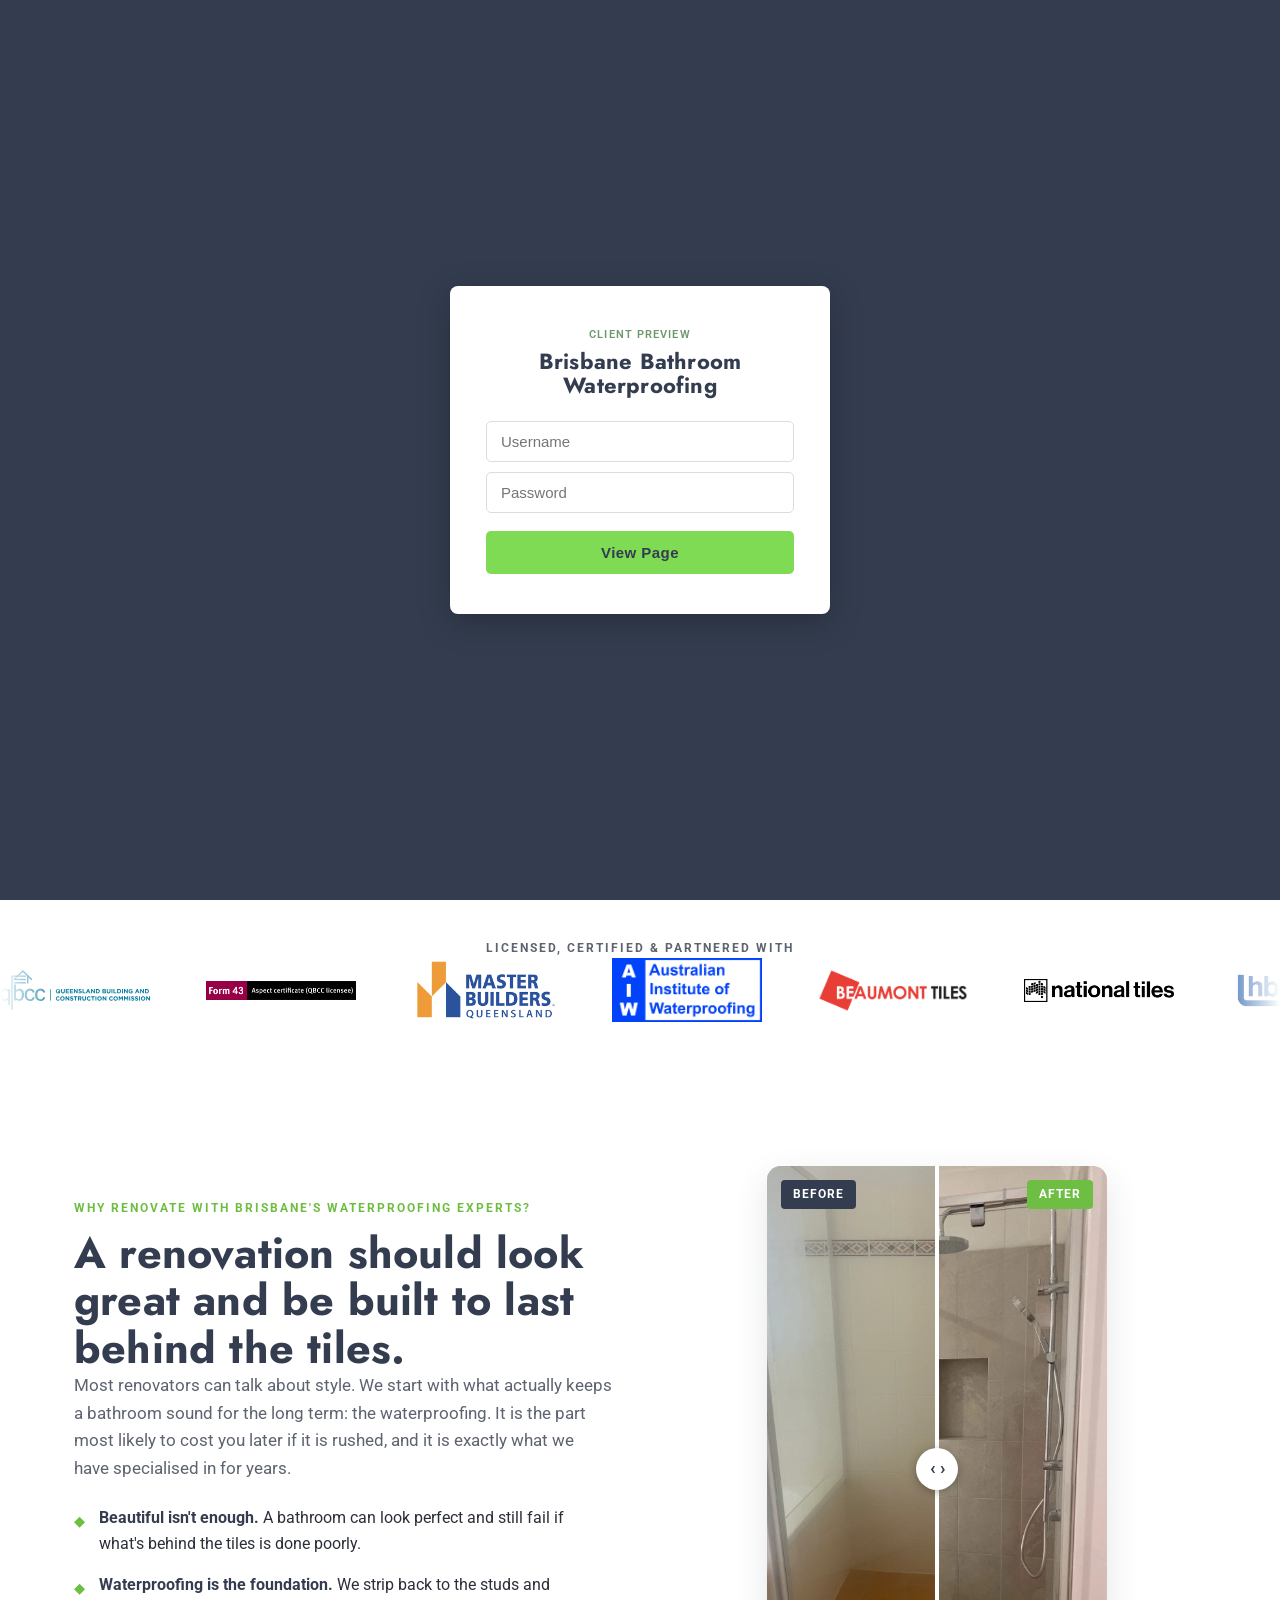
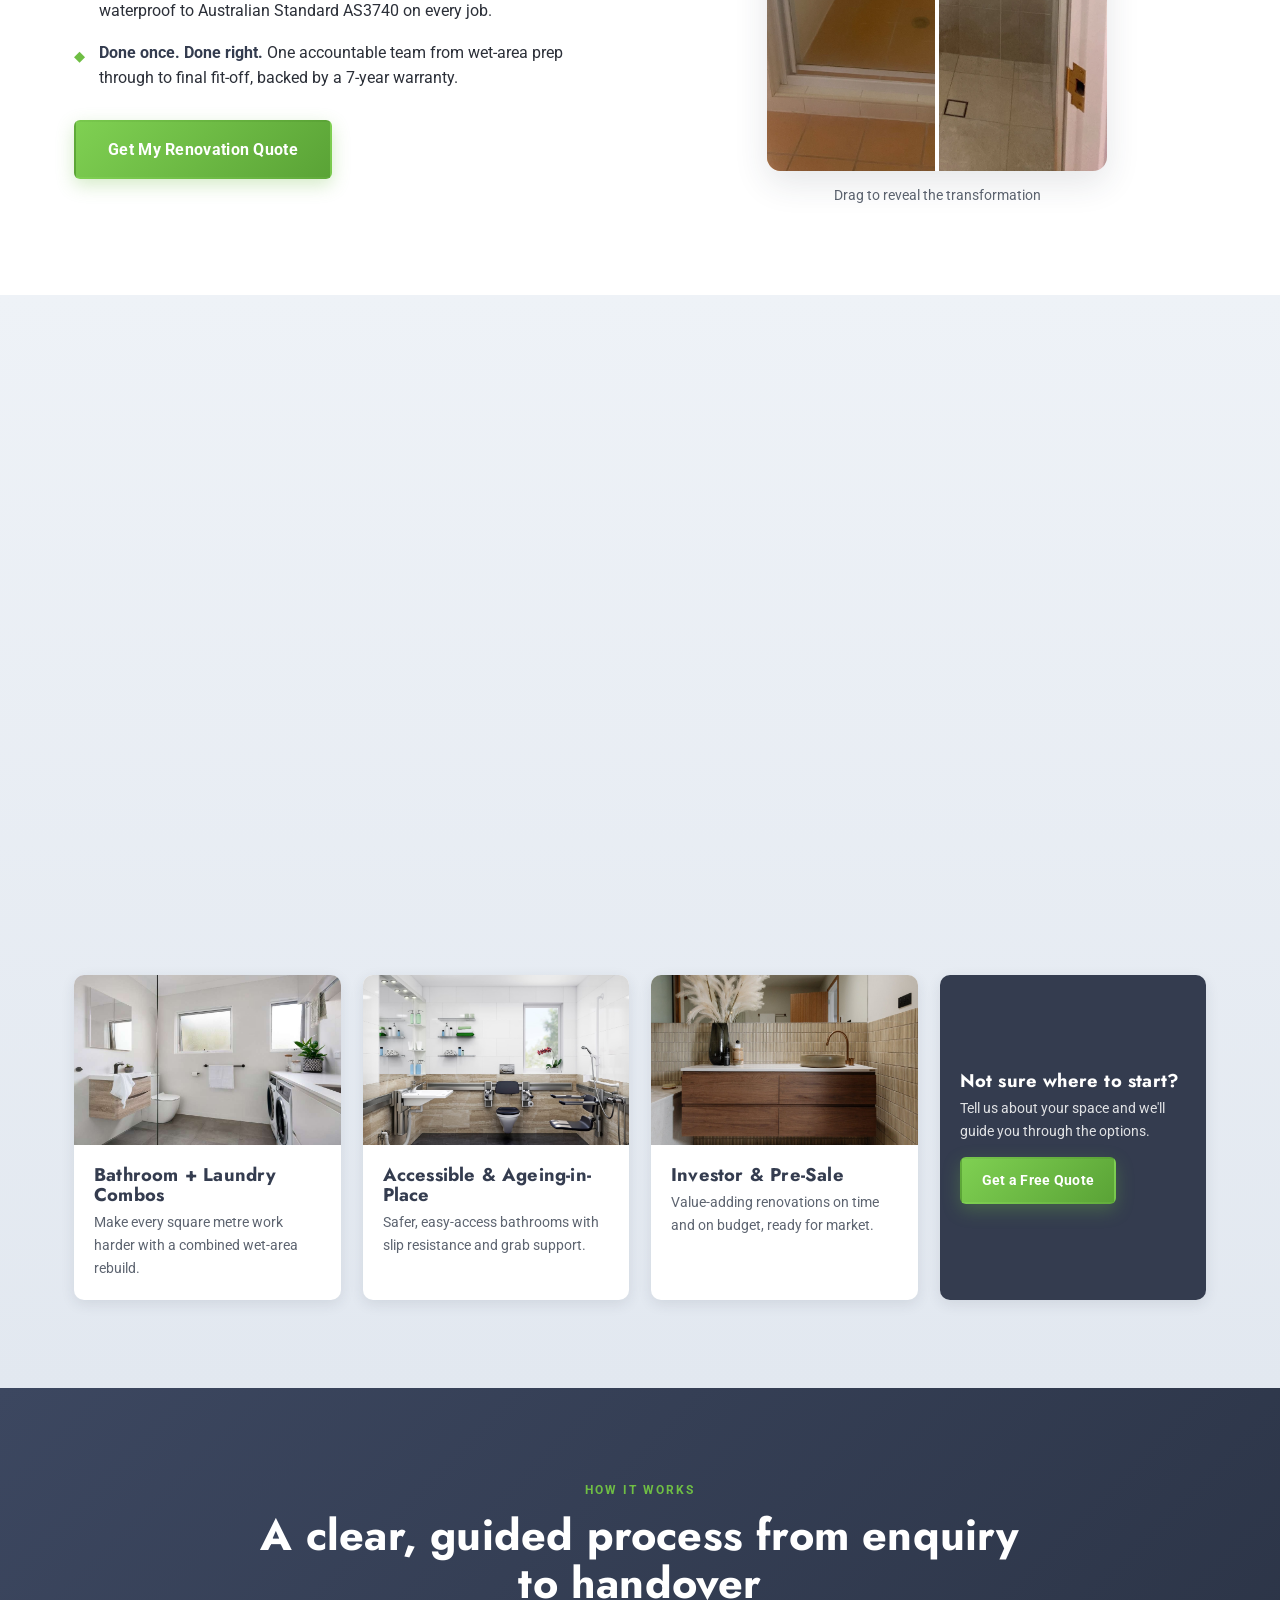
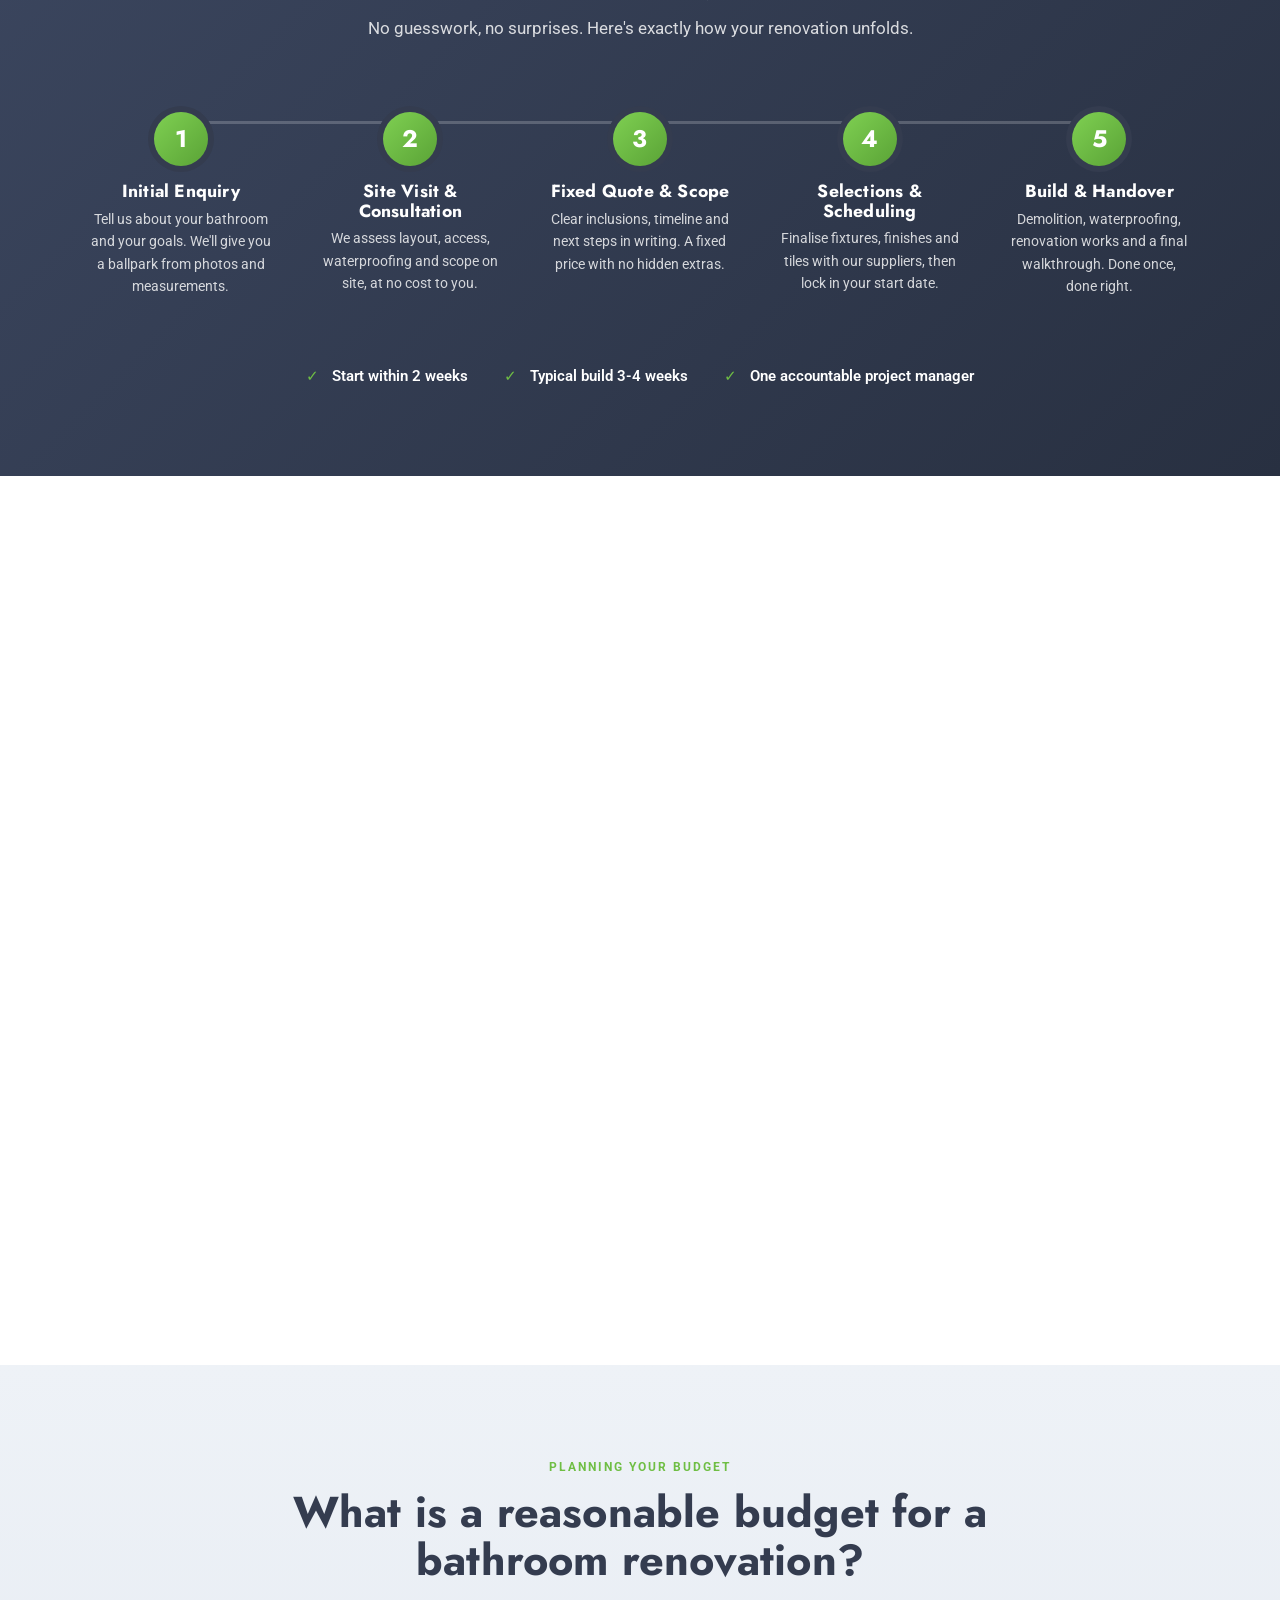
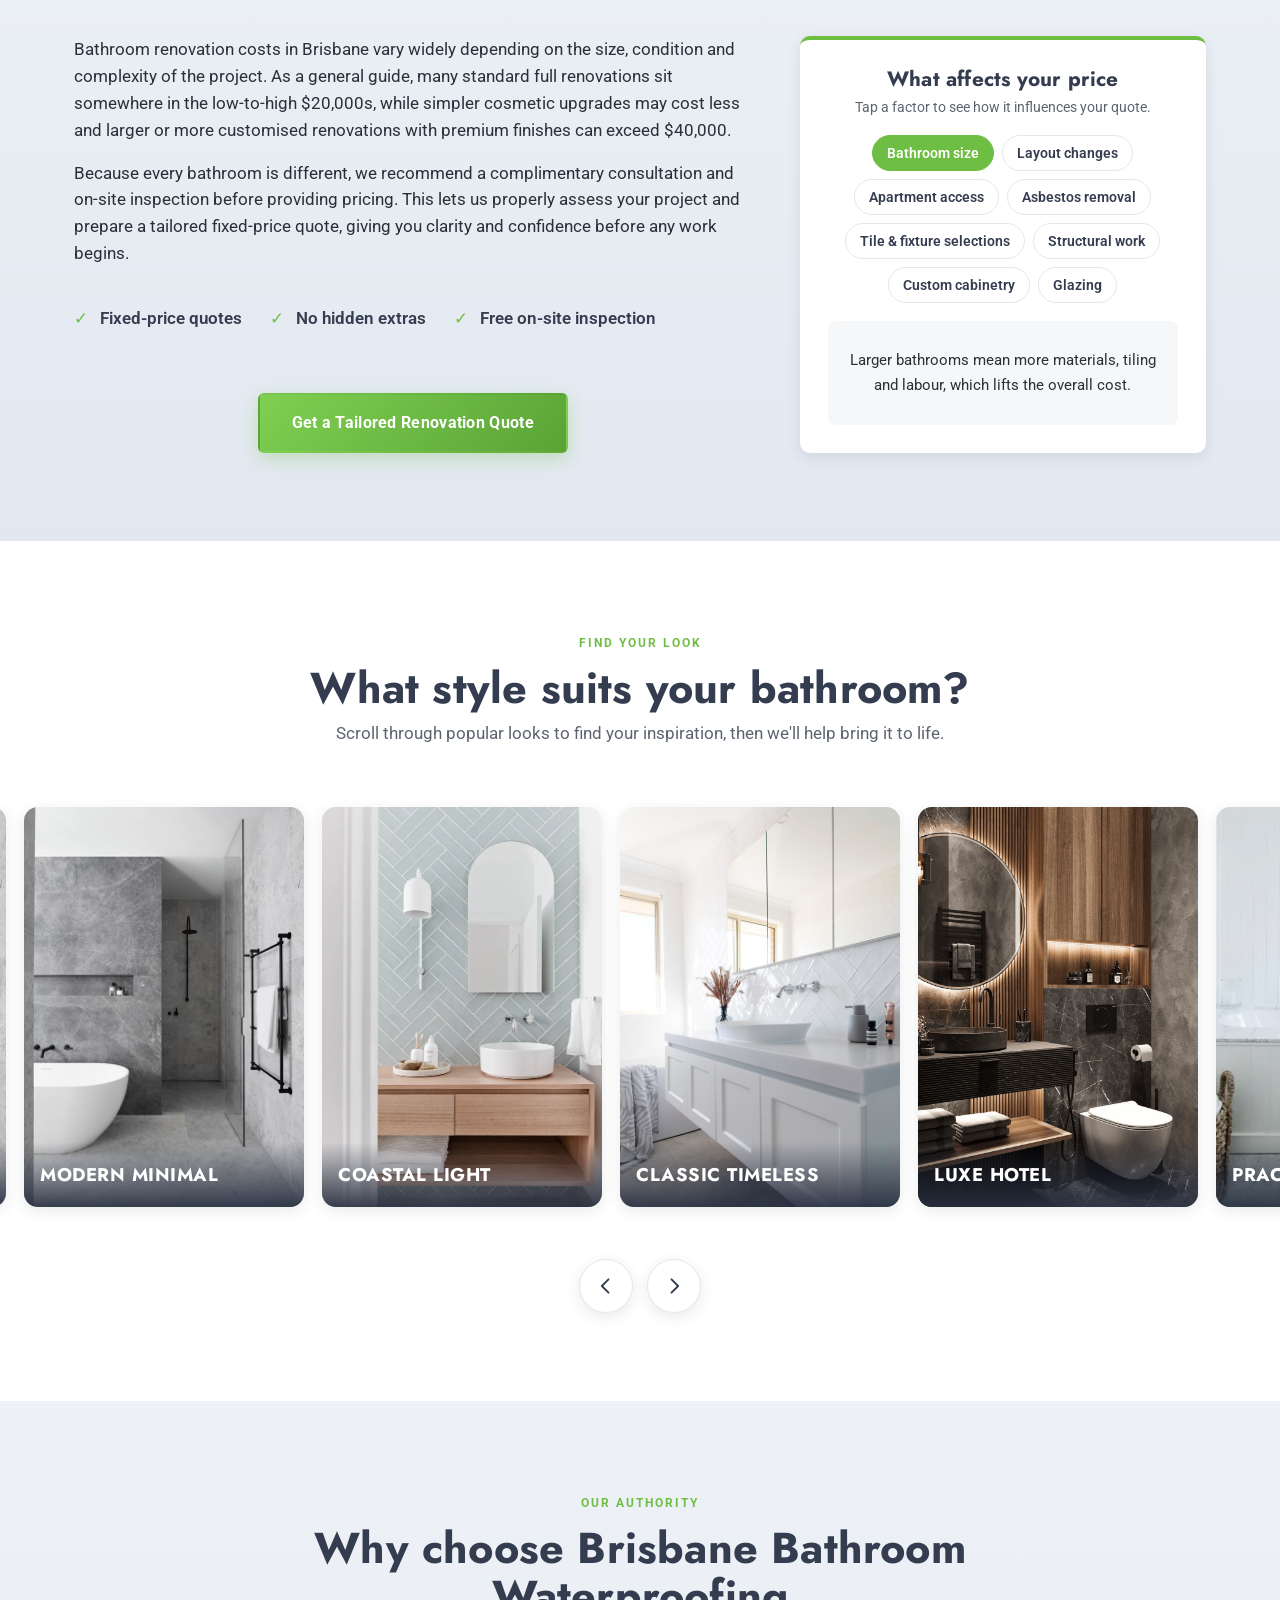
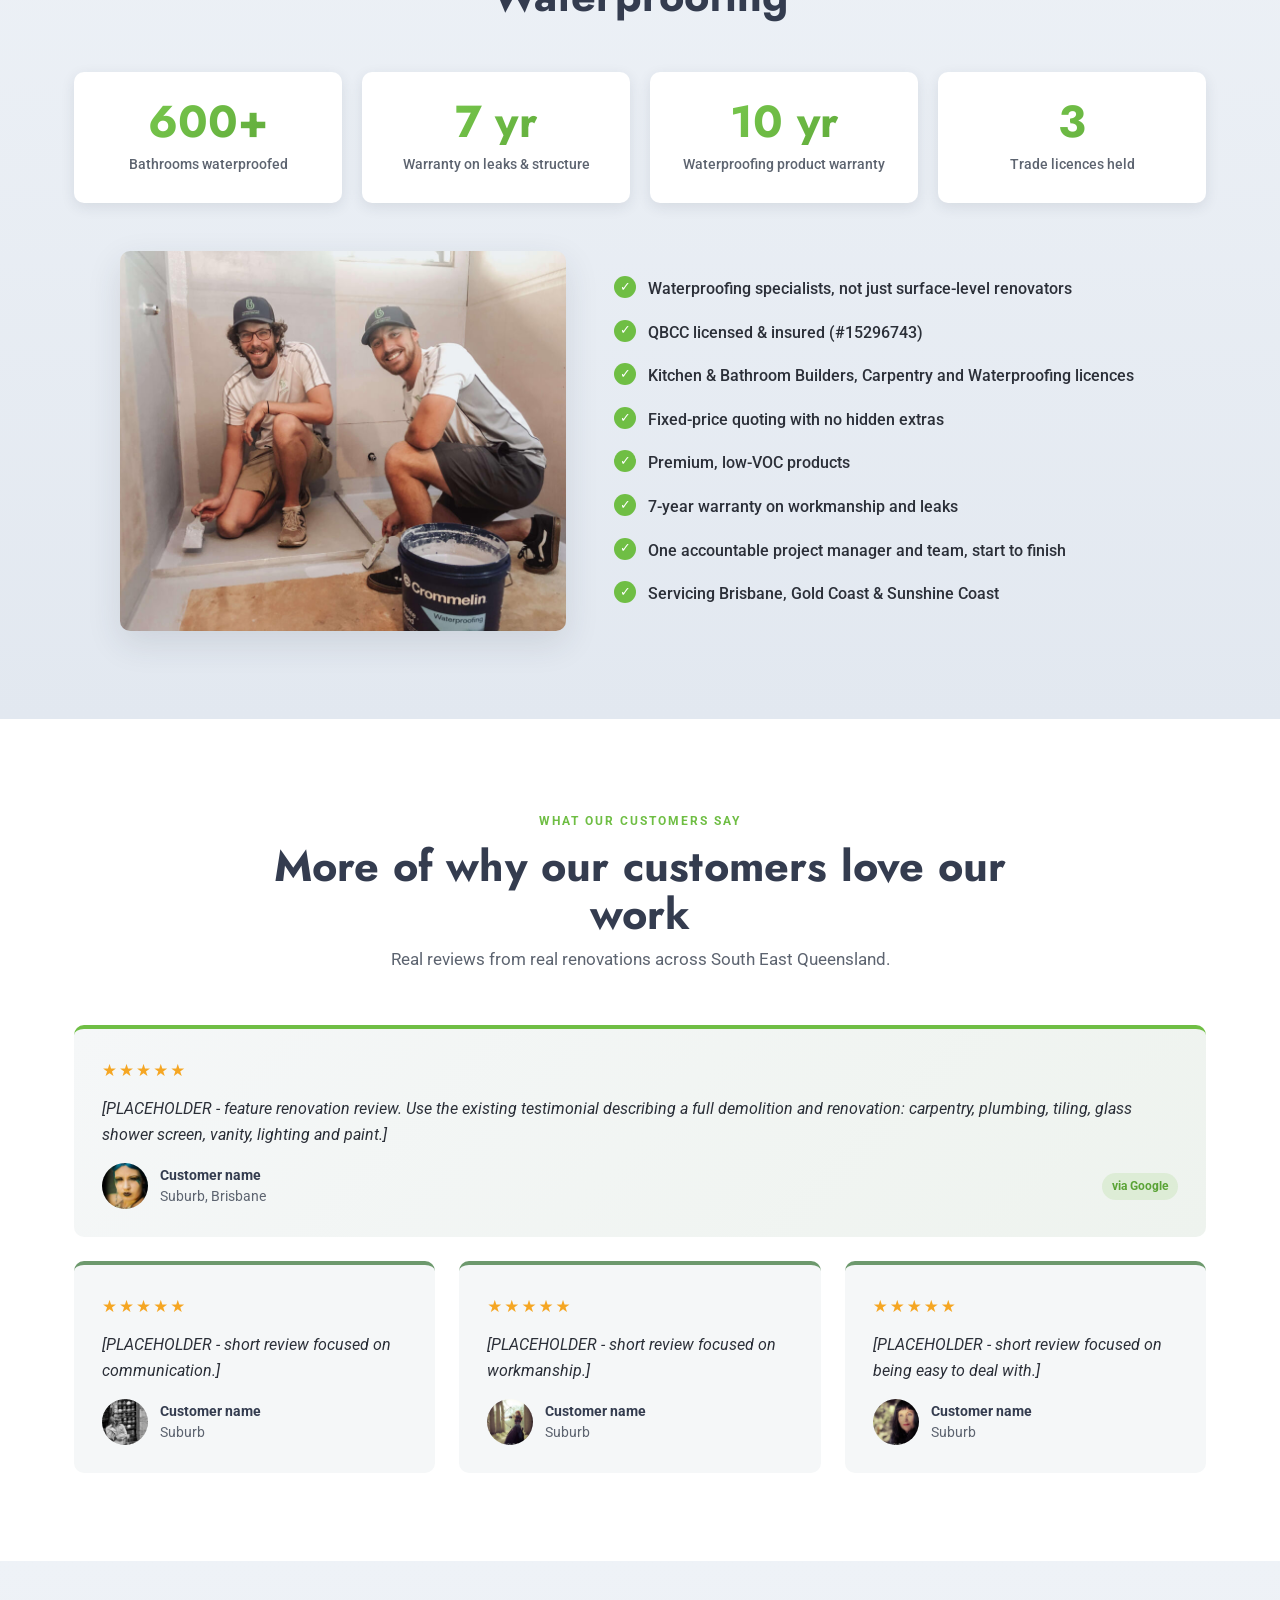
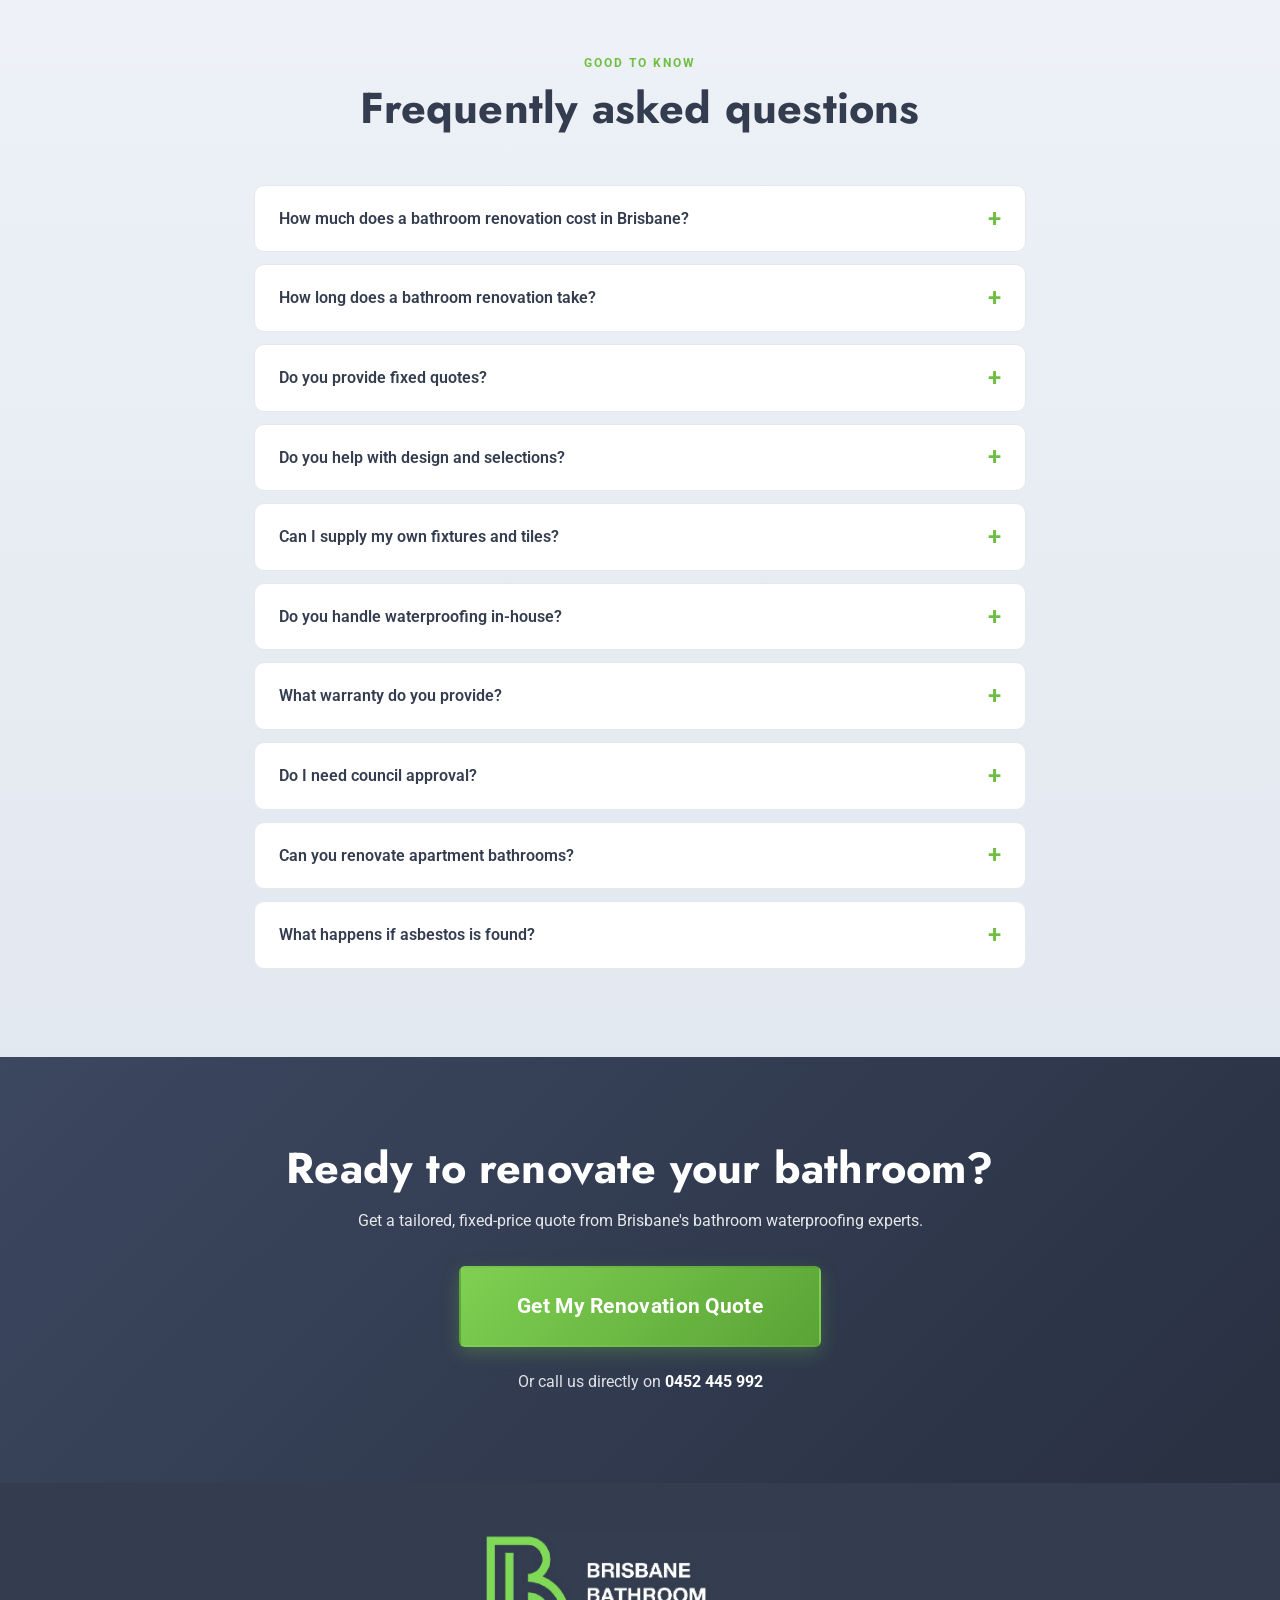
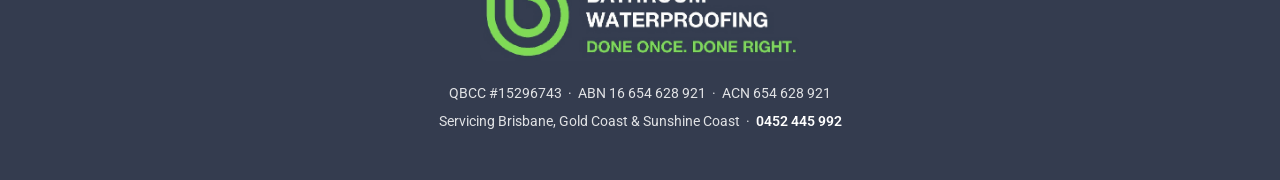
==== commit 8385ac71: "Add: client annotation tool with Supabase storage JS overlay on the preview page: logged-in users ca" ====
--- a/bbwp/bathroom-renos-landing-page/index.html
+++ b/bbwp/bathroom-renos-landing-page/index.html
@@ -57,8 +57,11 @@
     function lwSubmit(){
       var u=document.getElementById('lw-user').value.trim();
       var p=document.getElementById('lw-pass').value;
-      if(u==='Mitch'&&p==='BrisbaneBathroomWaterproofing'){
+      var valid=(u==='Mitch'&&p==='BrisbaneBathroomWaterproofing')
+             ||(u==='Ange'&&p==='BrisbaneBathroomWaterproofing');
+      if(valid){
         sessionStorage.setItem('lw_auth','1');
+        sessionStorage.setItem('lw_user',u);
         document.getElementById('login-wall').style.display='none';
       } else {
         document.getElementById('login-error').style.display='block';
@@ -720,5 +723,6 @@
   <a href="tel:0452445992" class="sticky-call">Call 0452 445 992 for a Free Quote</a>
 
   <script src="js/main.js"></script>
+  <script src="js/annotations.js"></script>
 </body>
 </html>
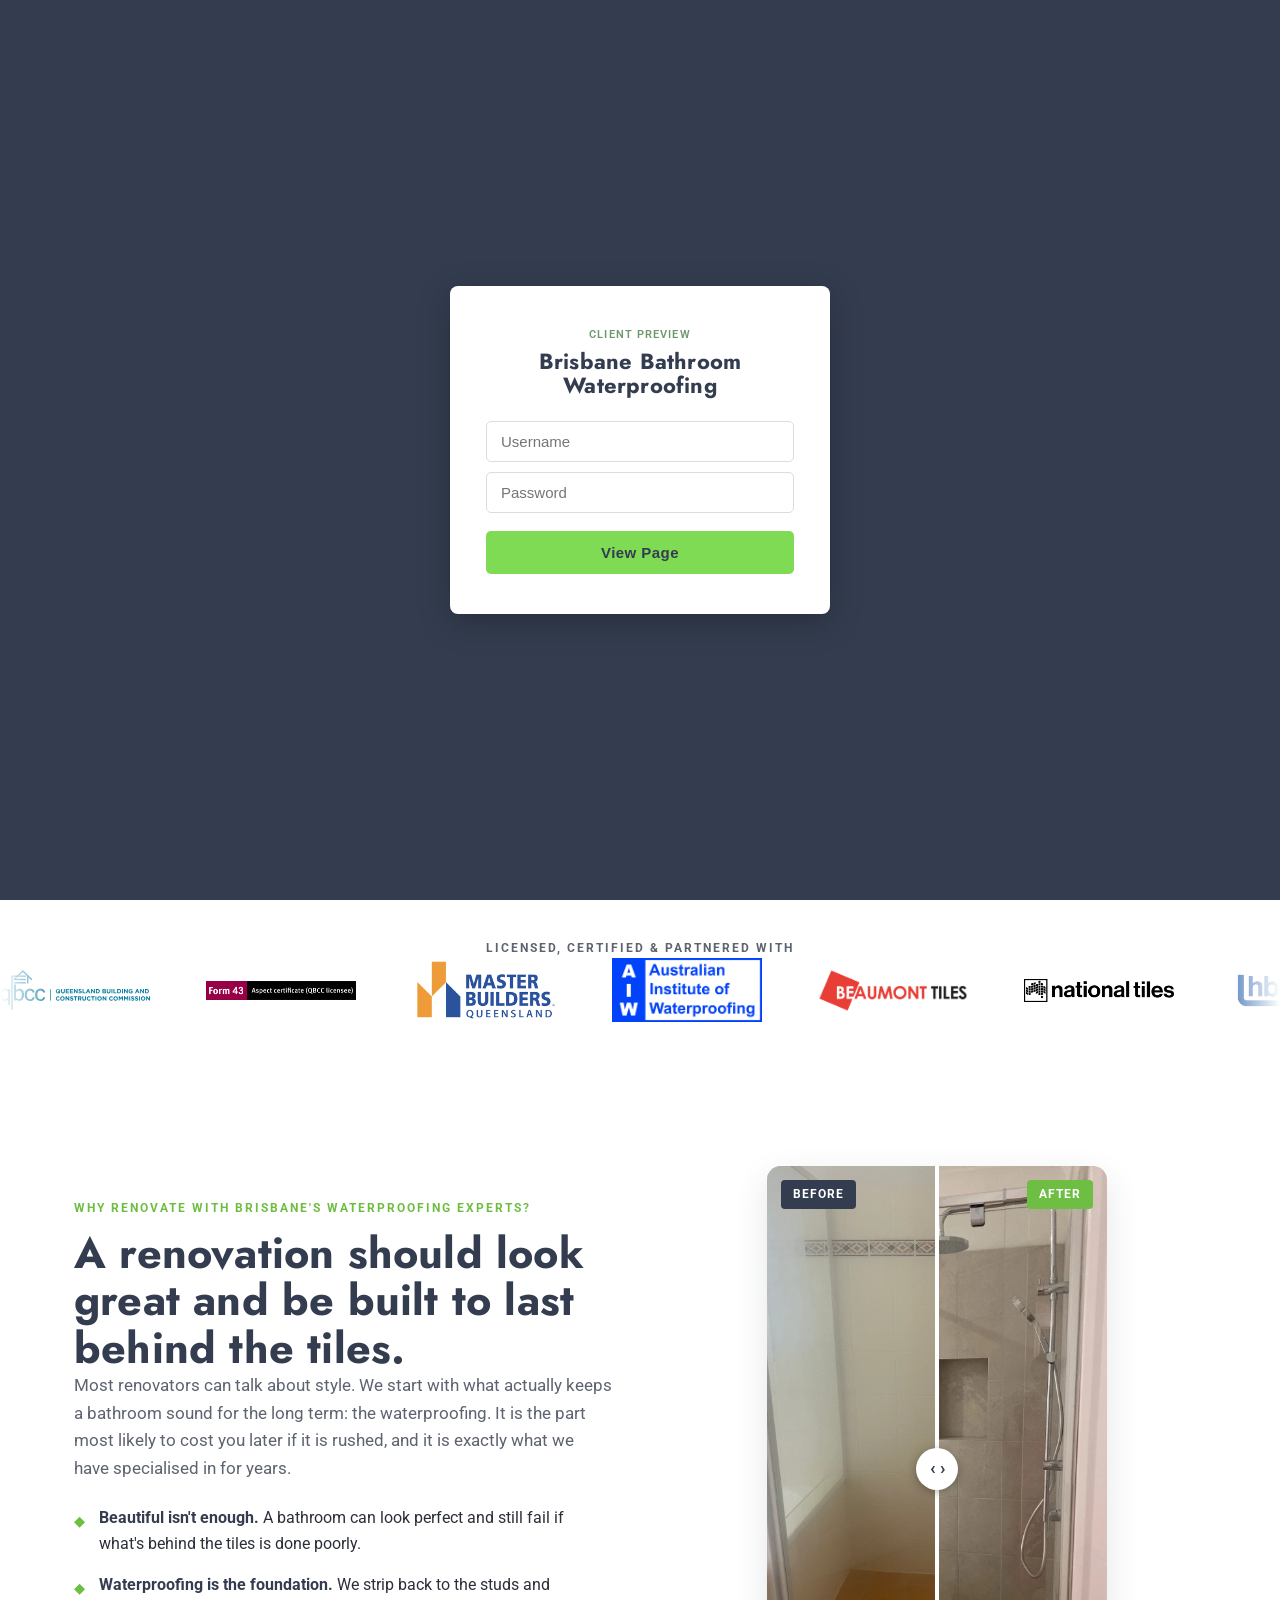
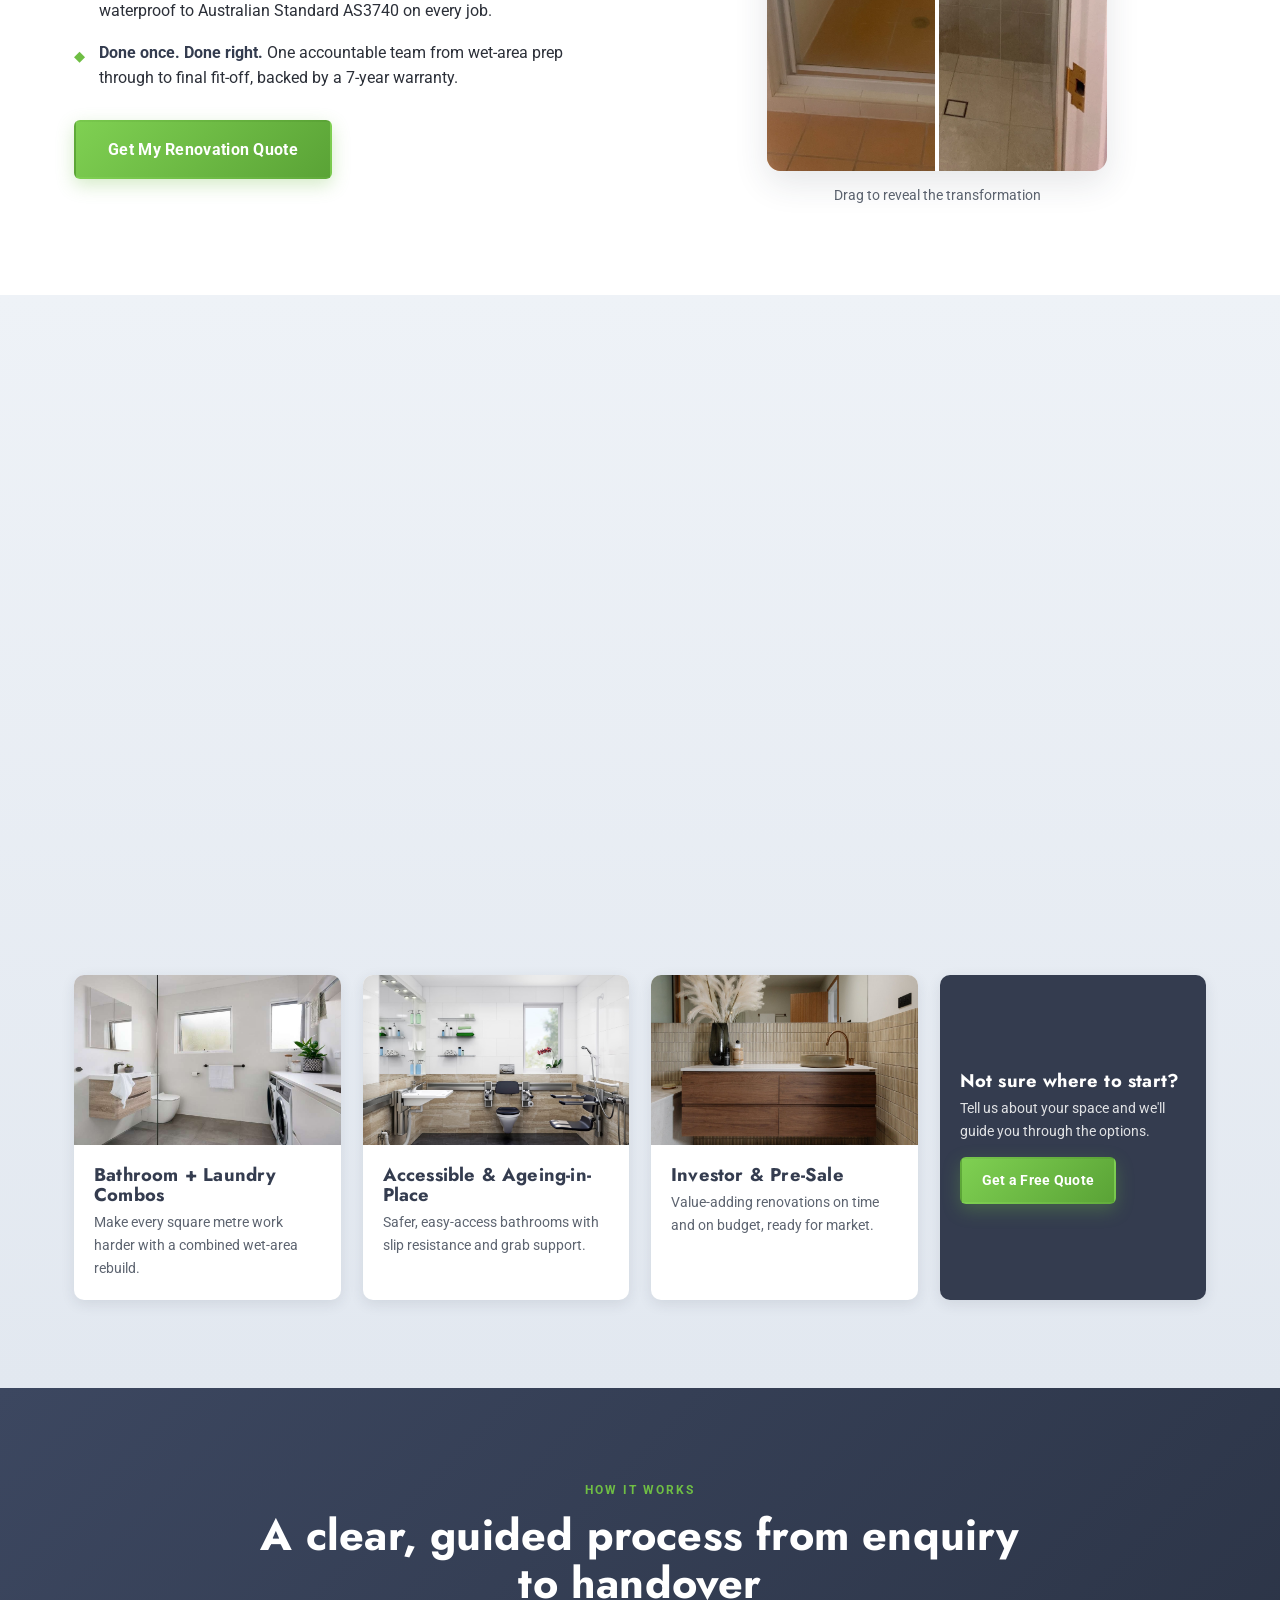
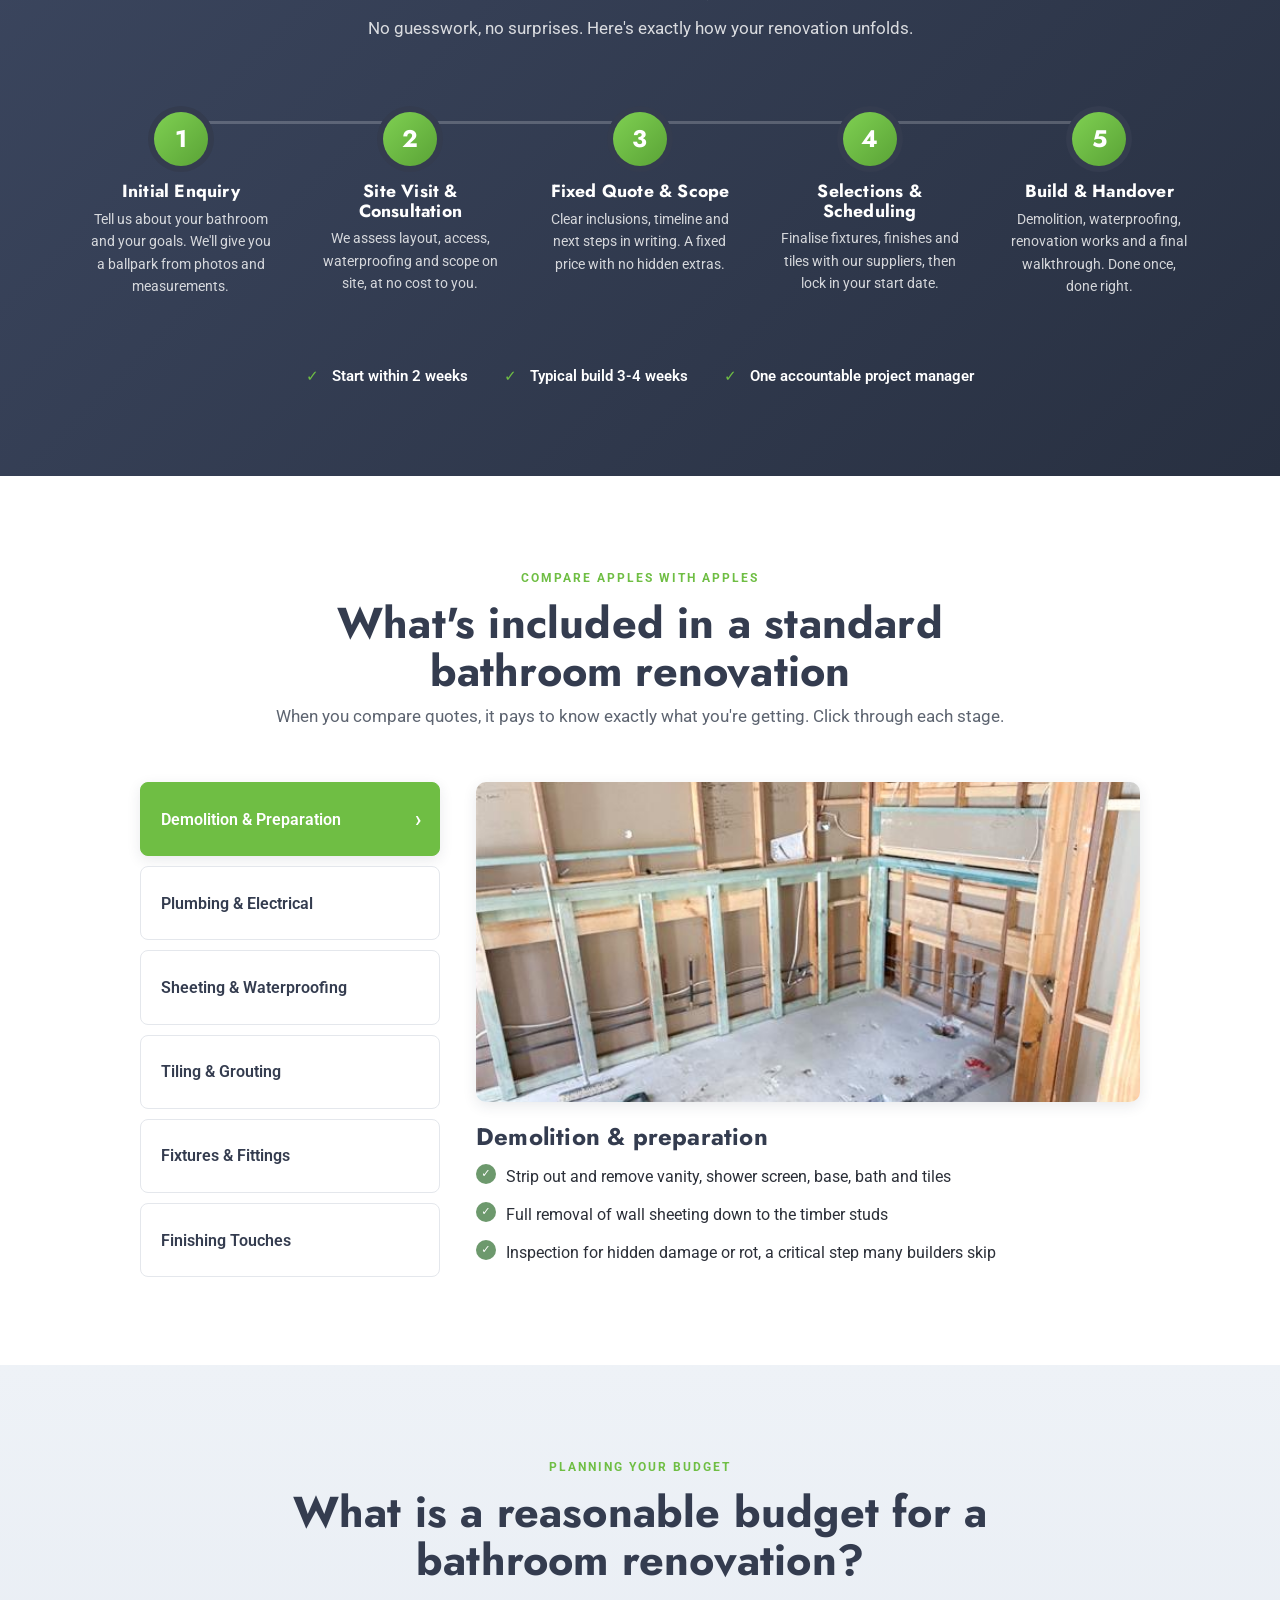
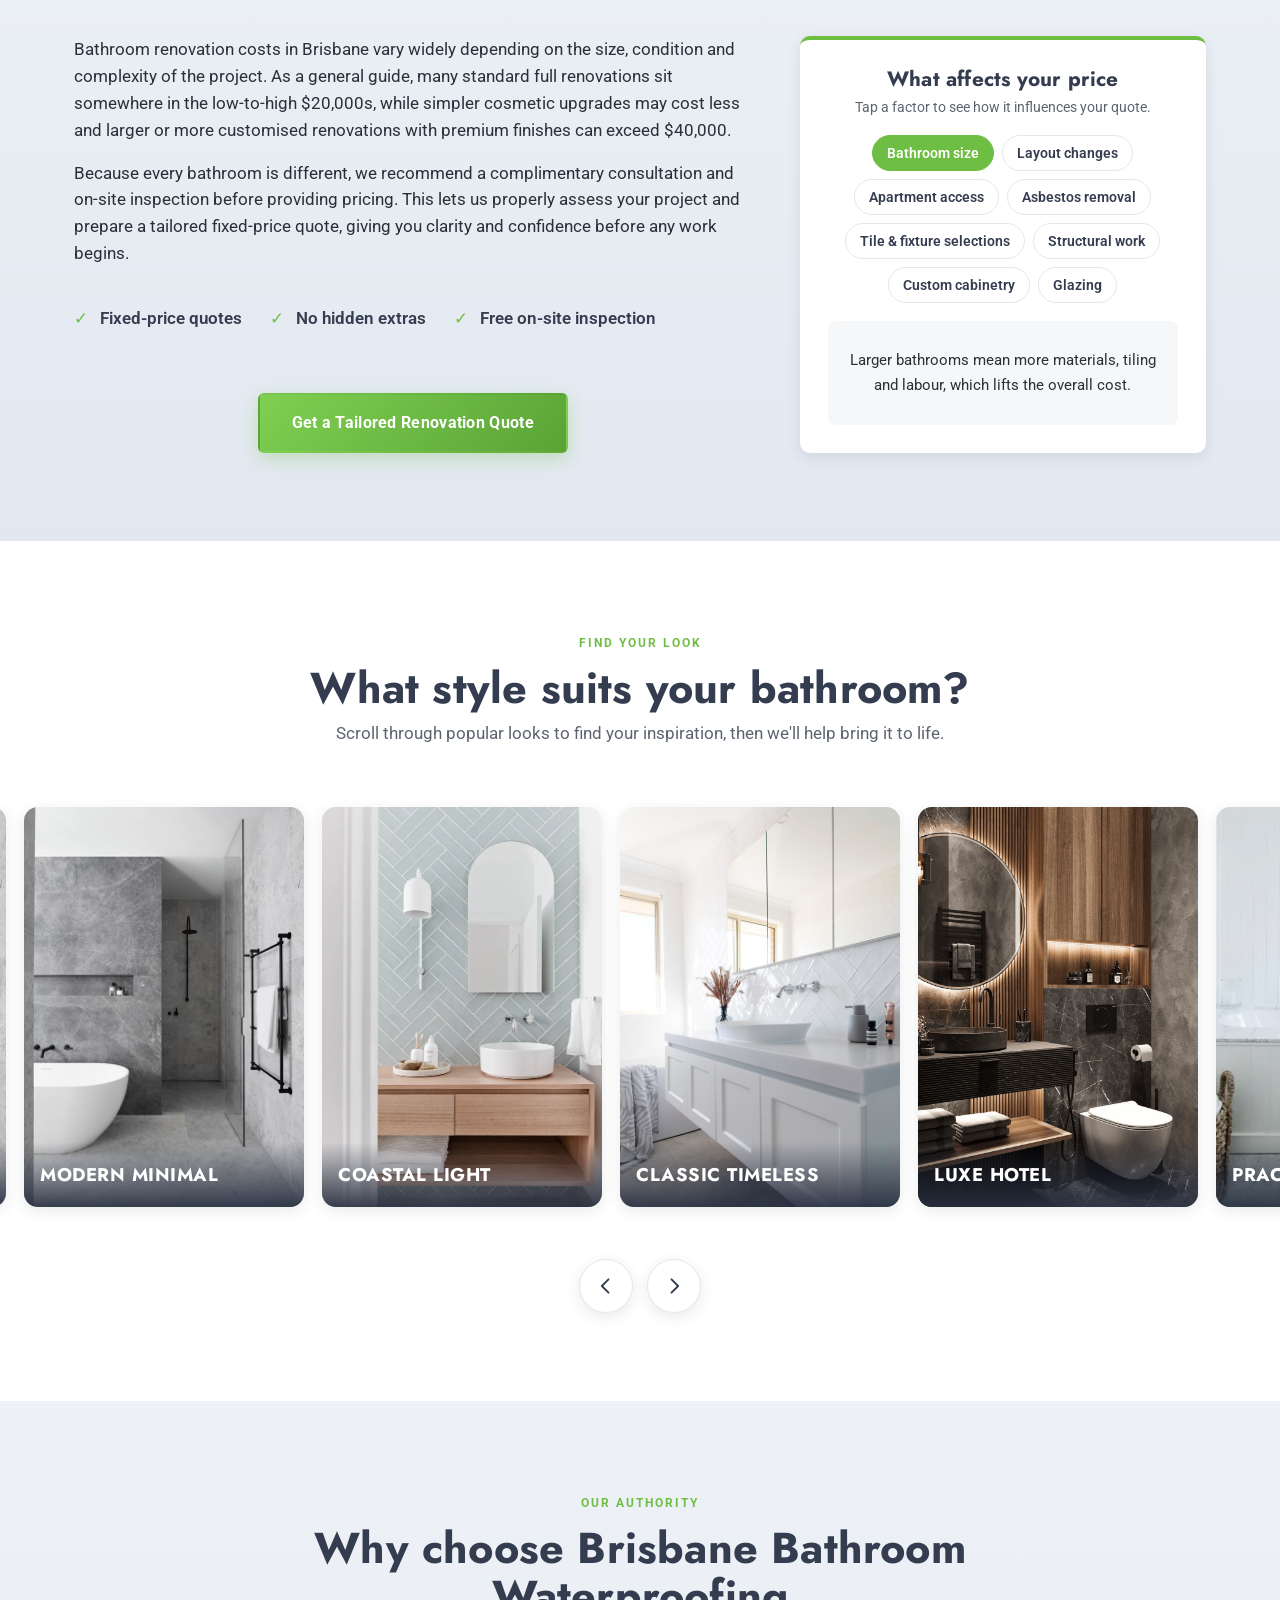
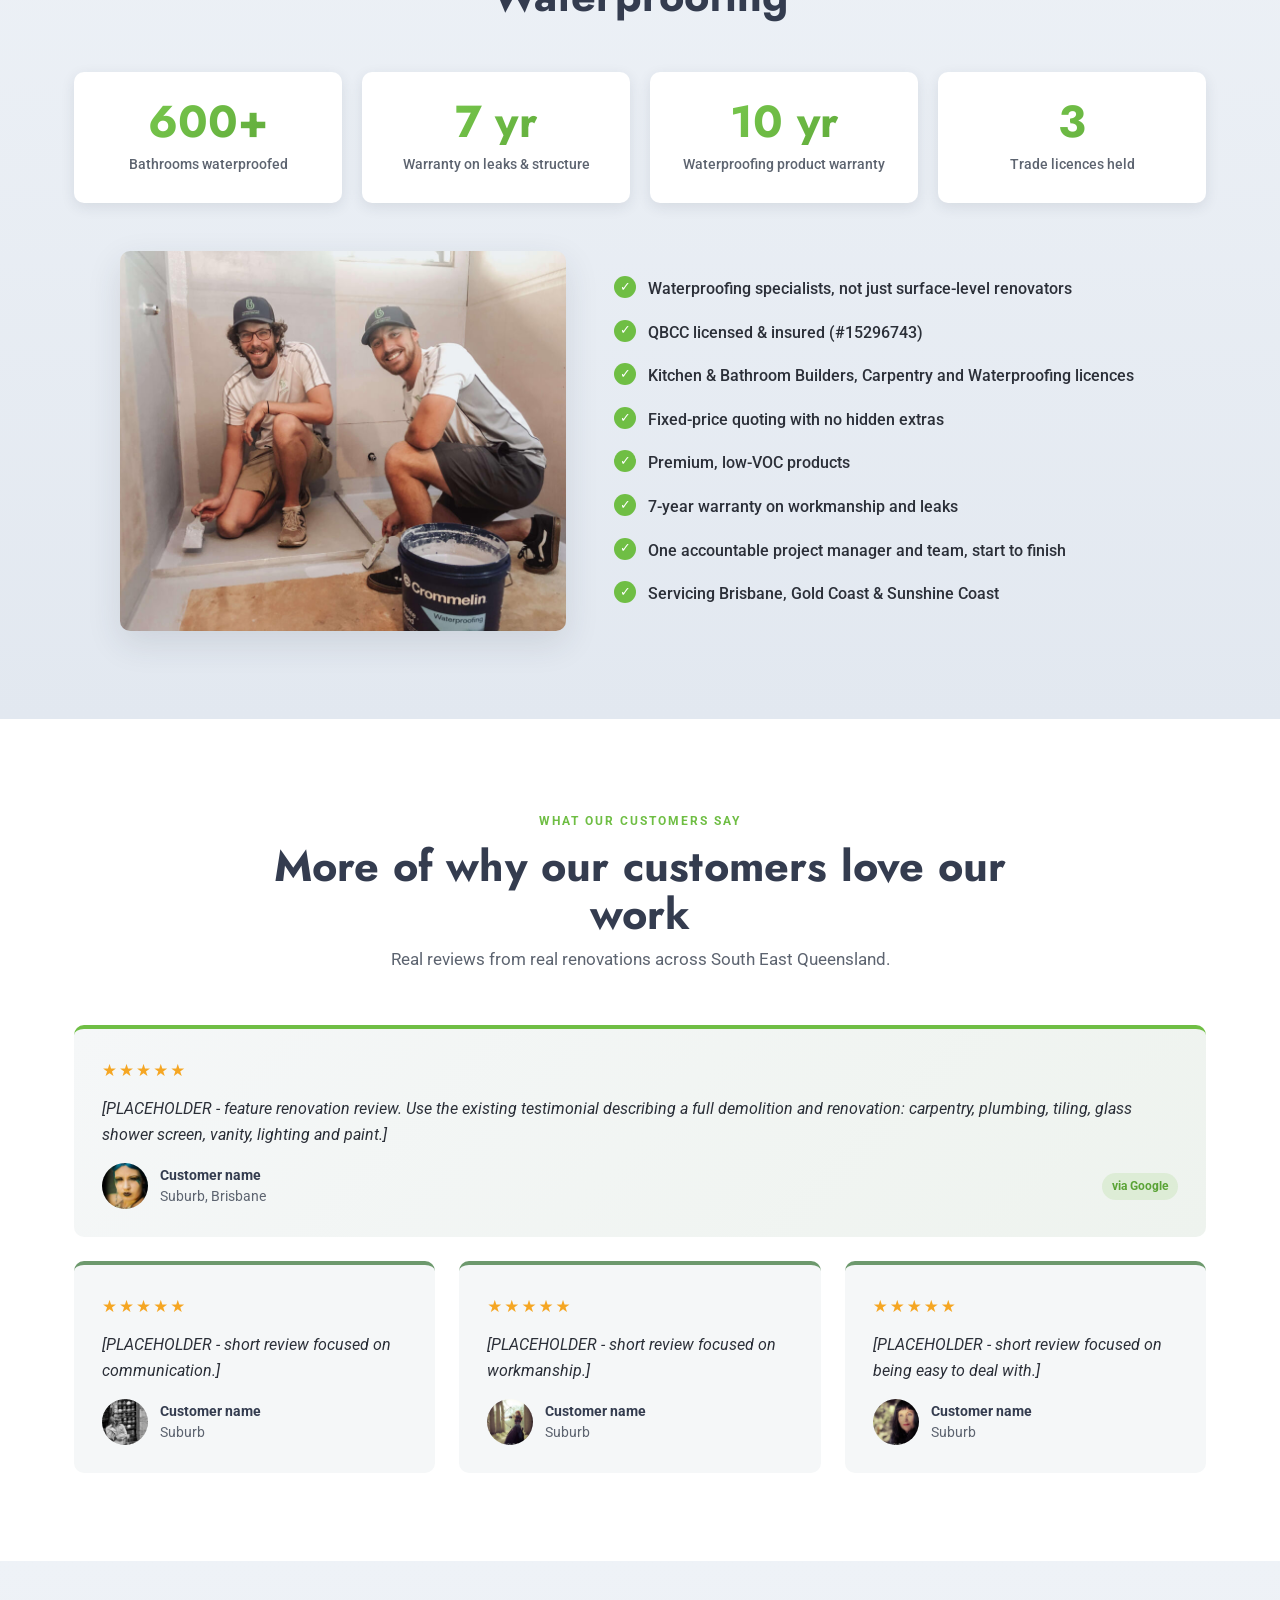
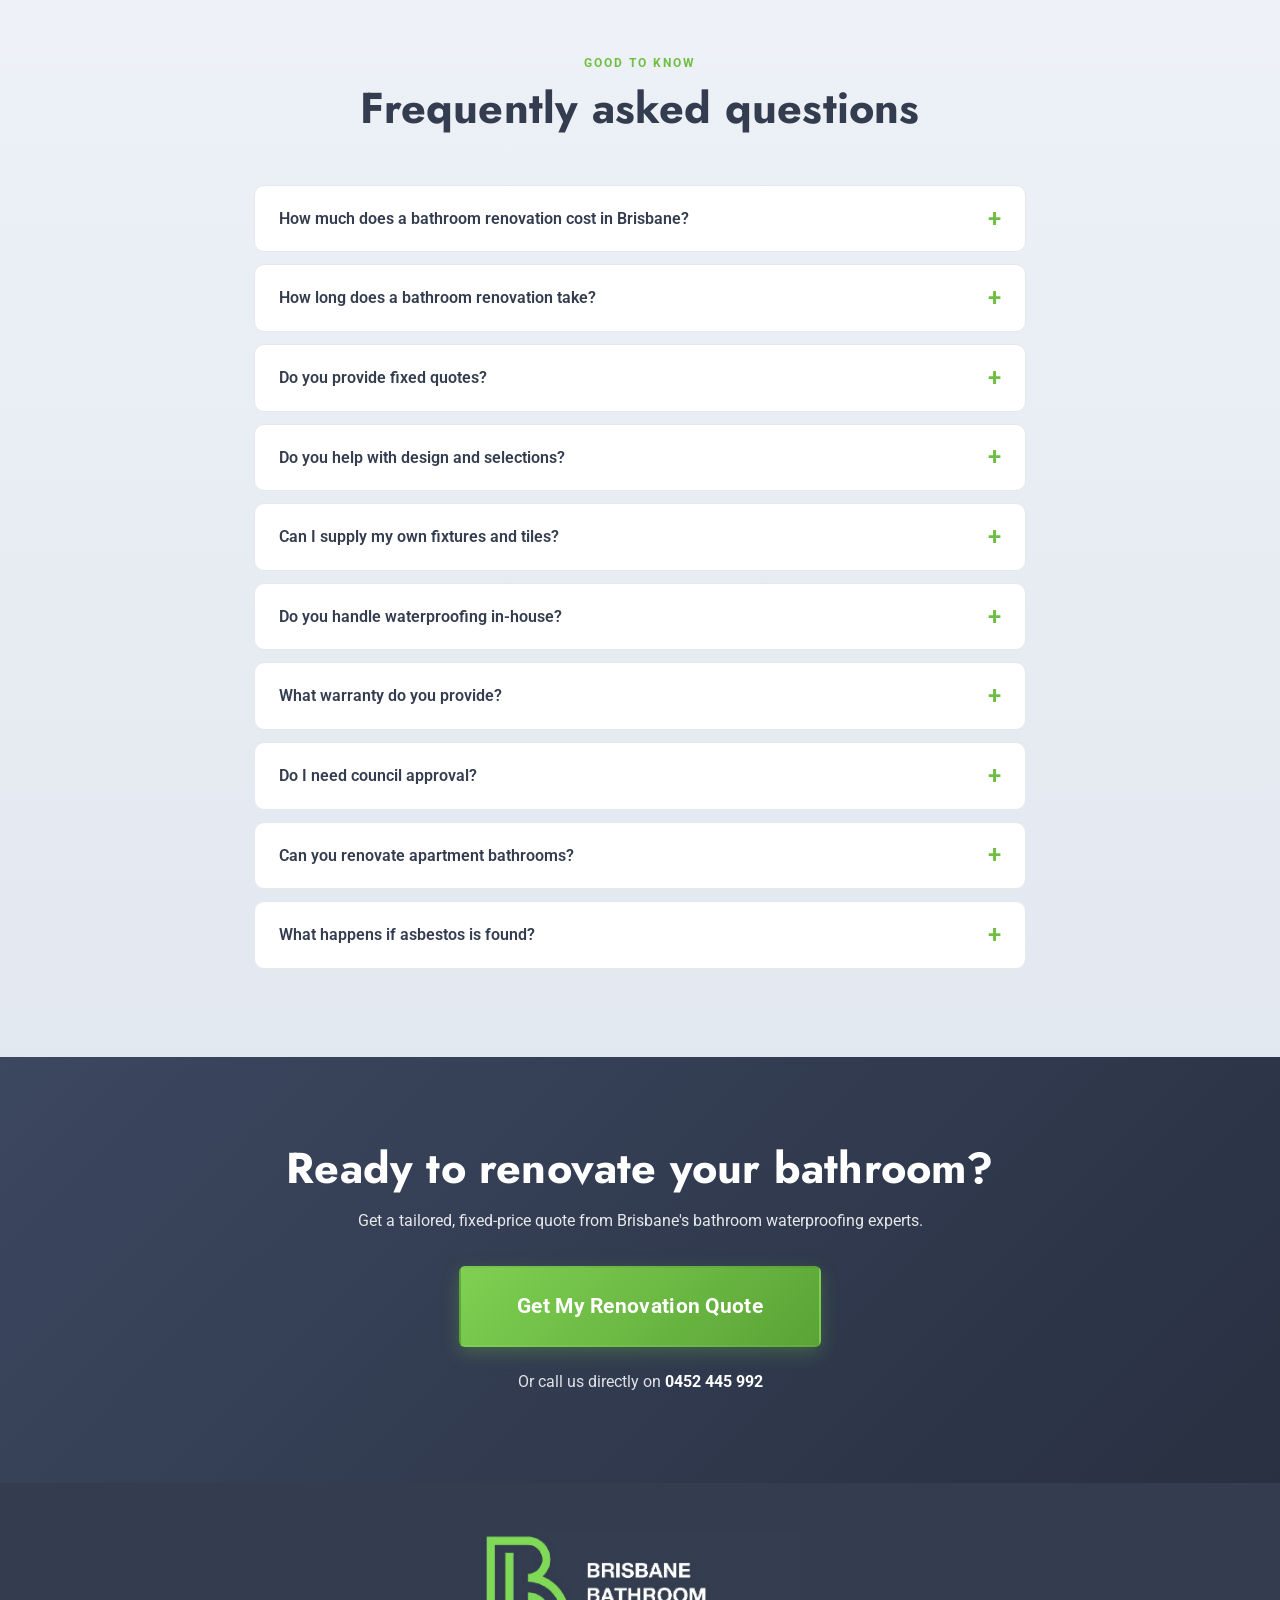
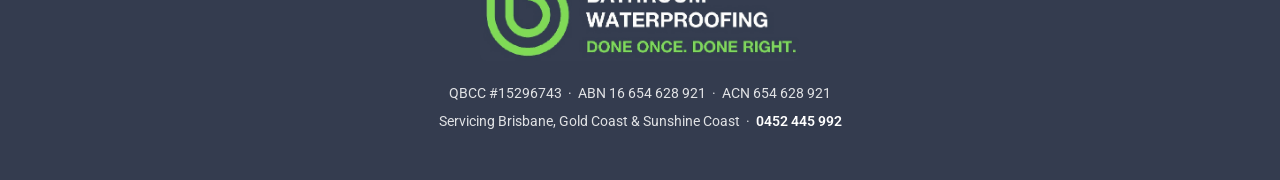
==== commit 868b558f: "Fix: username attribution + add comment editing Force re-login if lw_user is missing from sessionSto" ====
--- a/bbwp/bathroom-renos-landing-page/index.html
+++ b/bbwp/bathroom-renos-landing-page/index.html
@@ -47,8 +47,10 @@
 
   <script>
     (function(){
-      if(sessionStorage.getItem('lw_auth')==='1'){
+      if(sessionStorage.getItem('lw_auth')==='1'&&sessionStorage.getItem('lw_user')){
         document.getElementById('login-wall').style.display='none';
+      } else {
+        sessionStorage.removeItem('lw_auth');
       }
       document.getElementById('lw-pass').addEventListener('keydown',function(e){
         if(e.key==='Enter') lwSubmit();
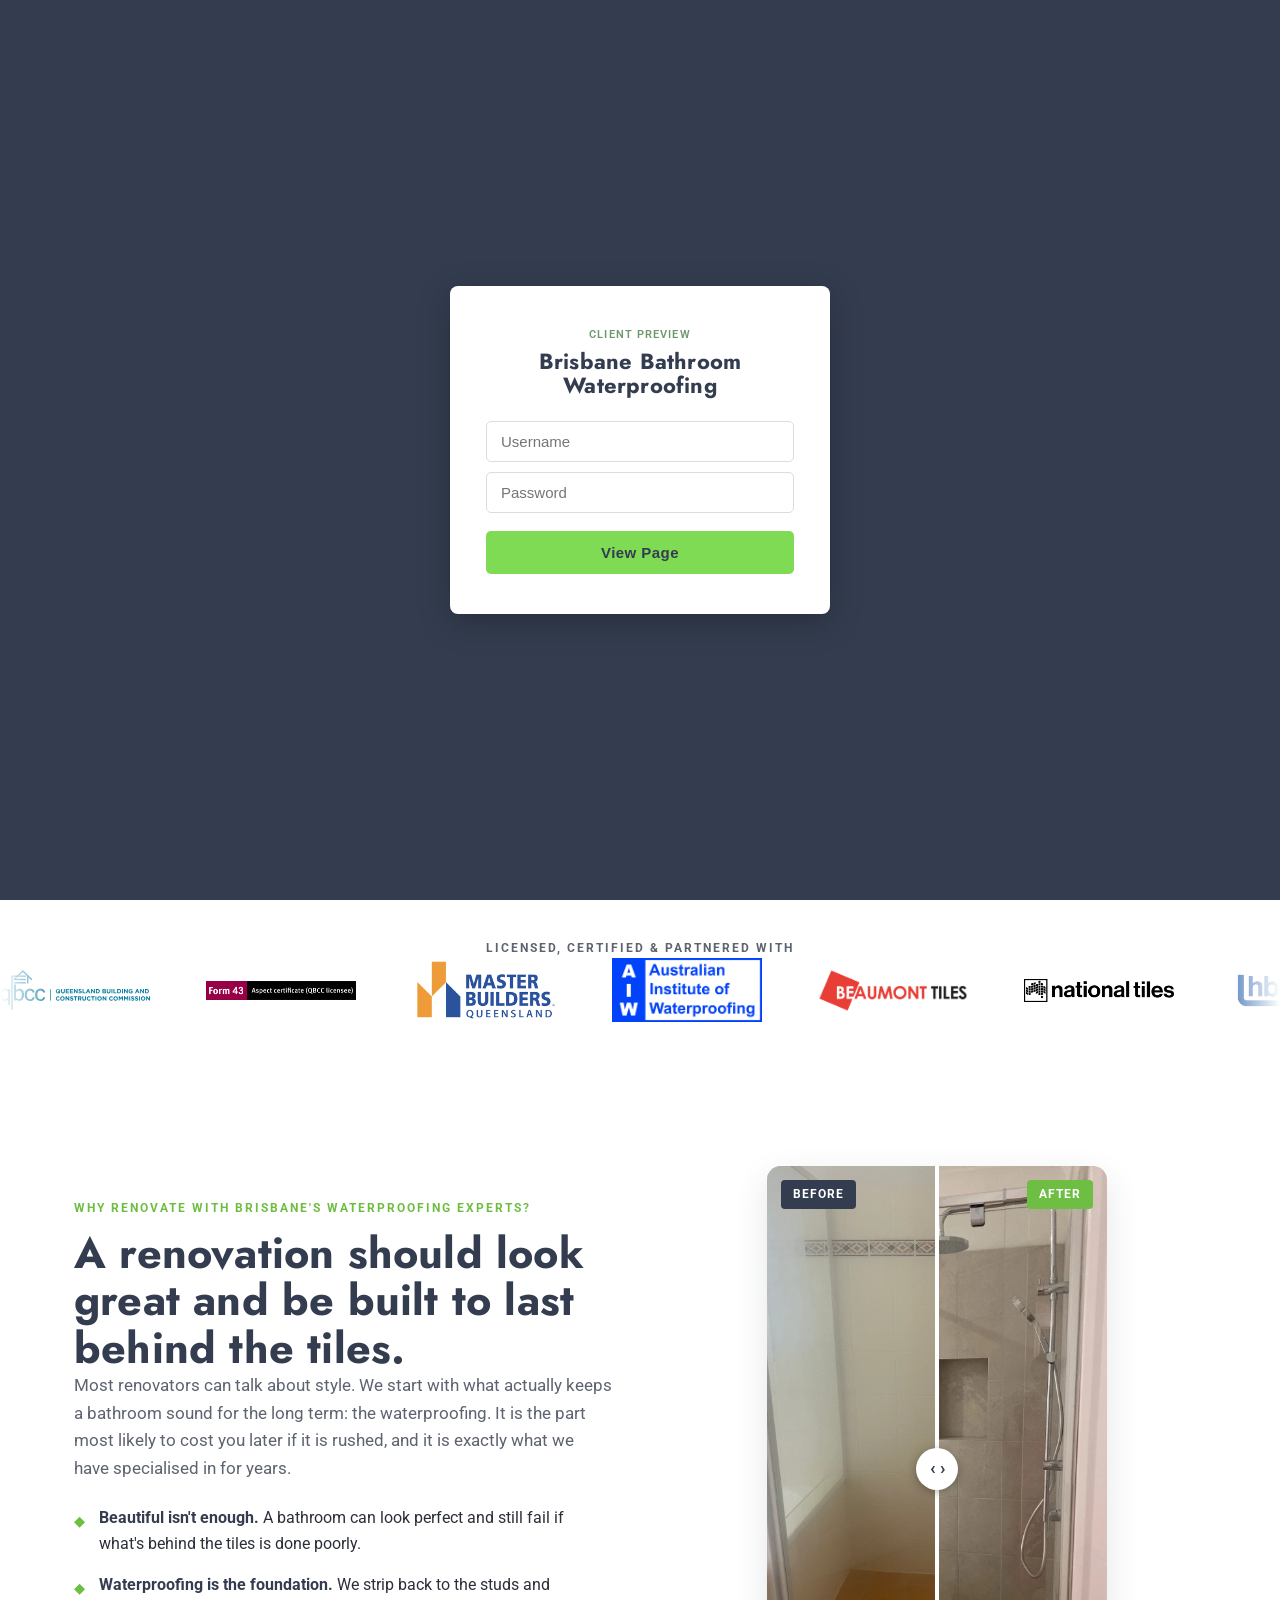
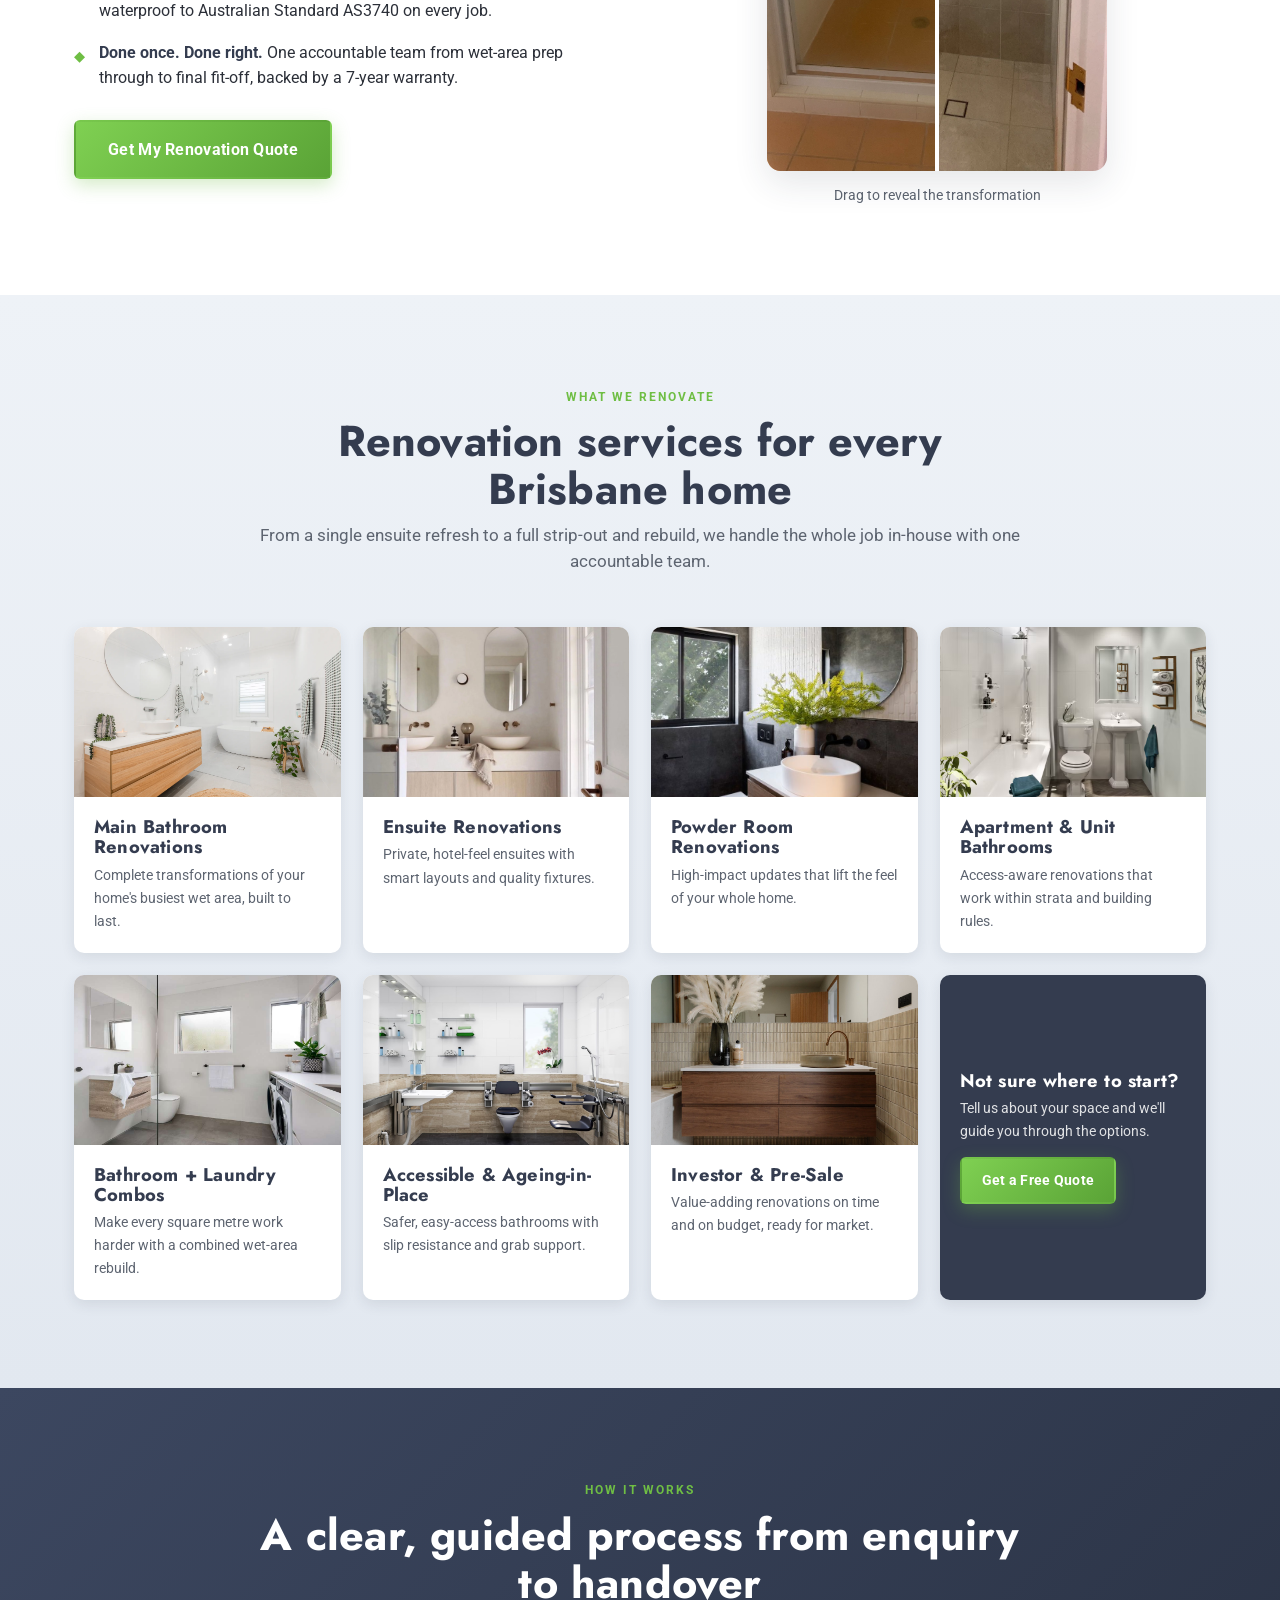
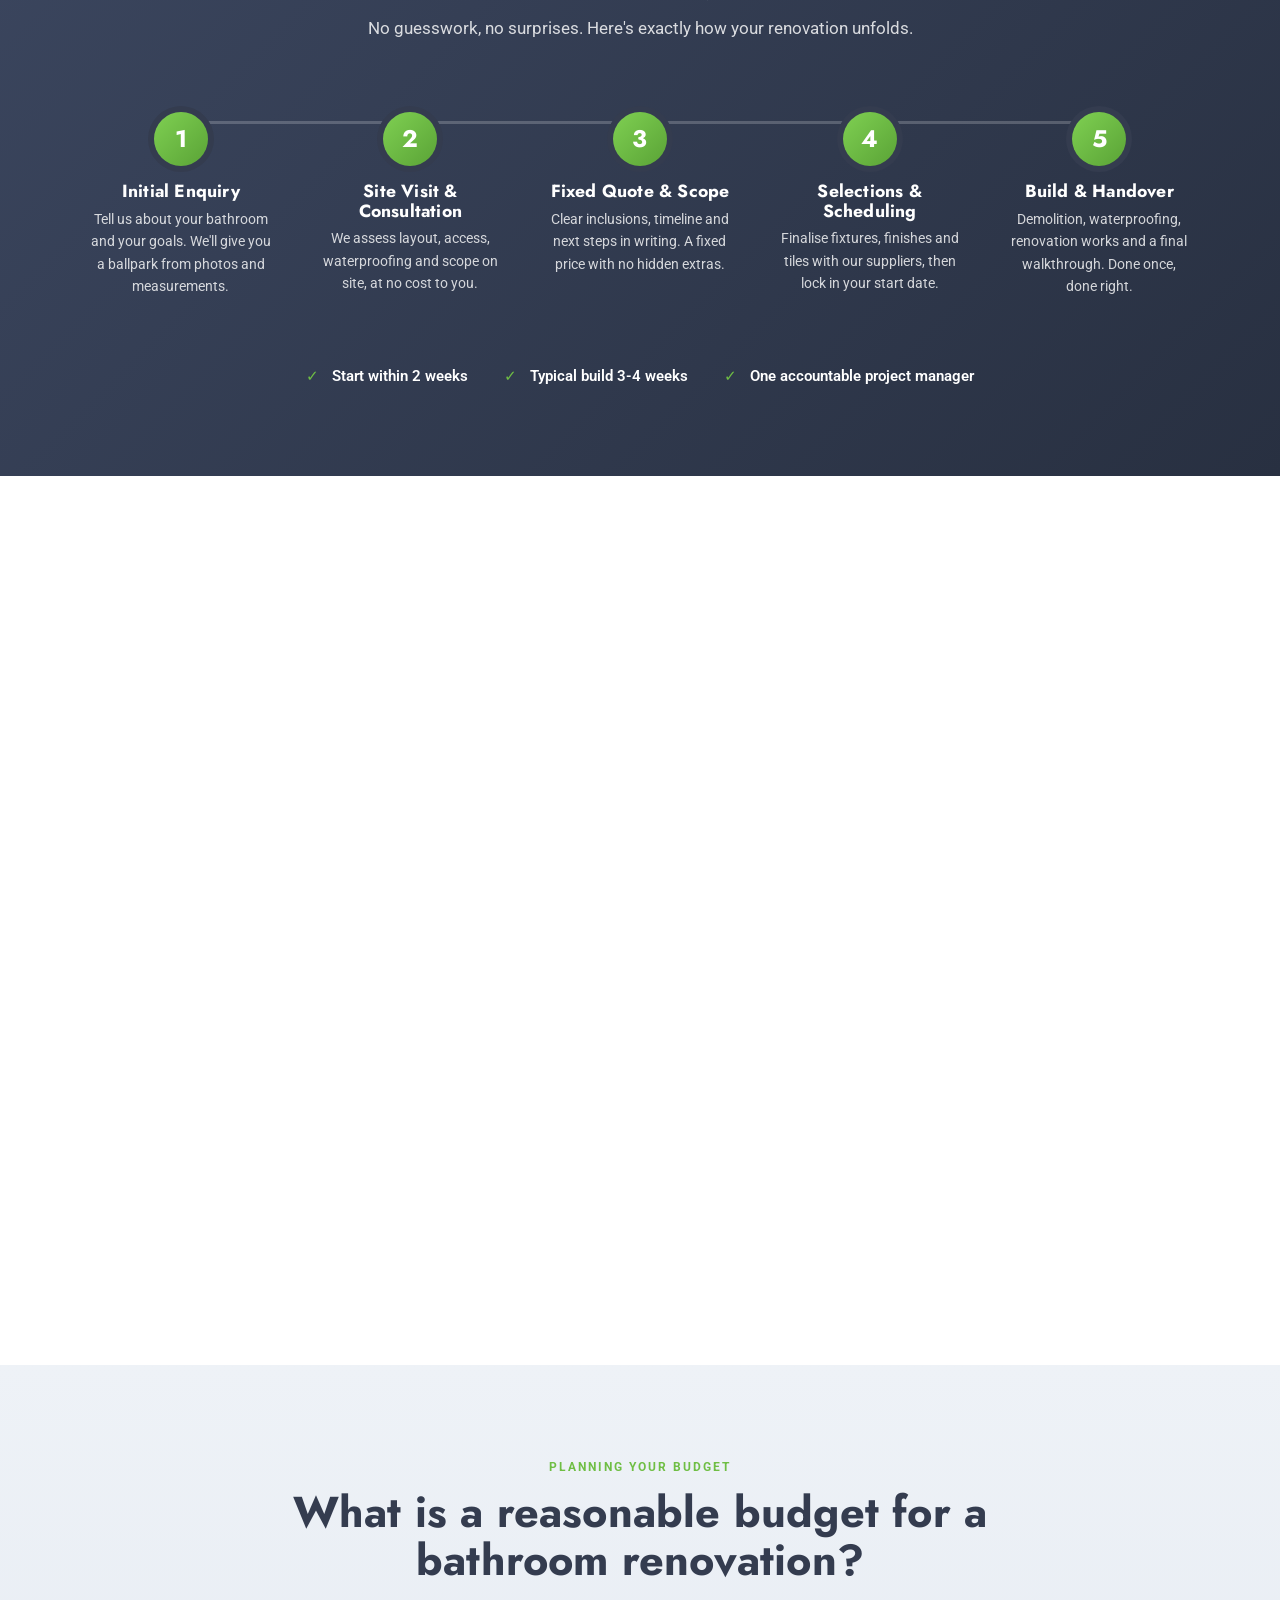
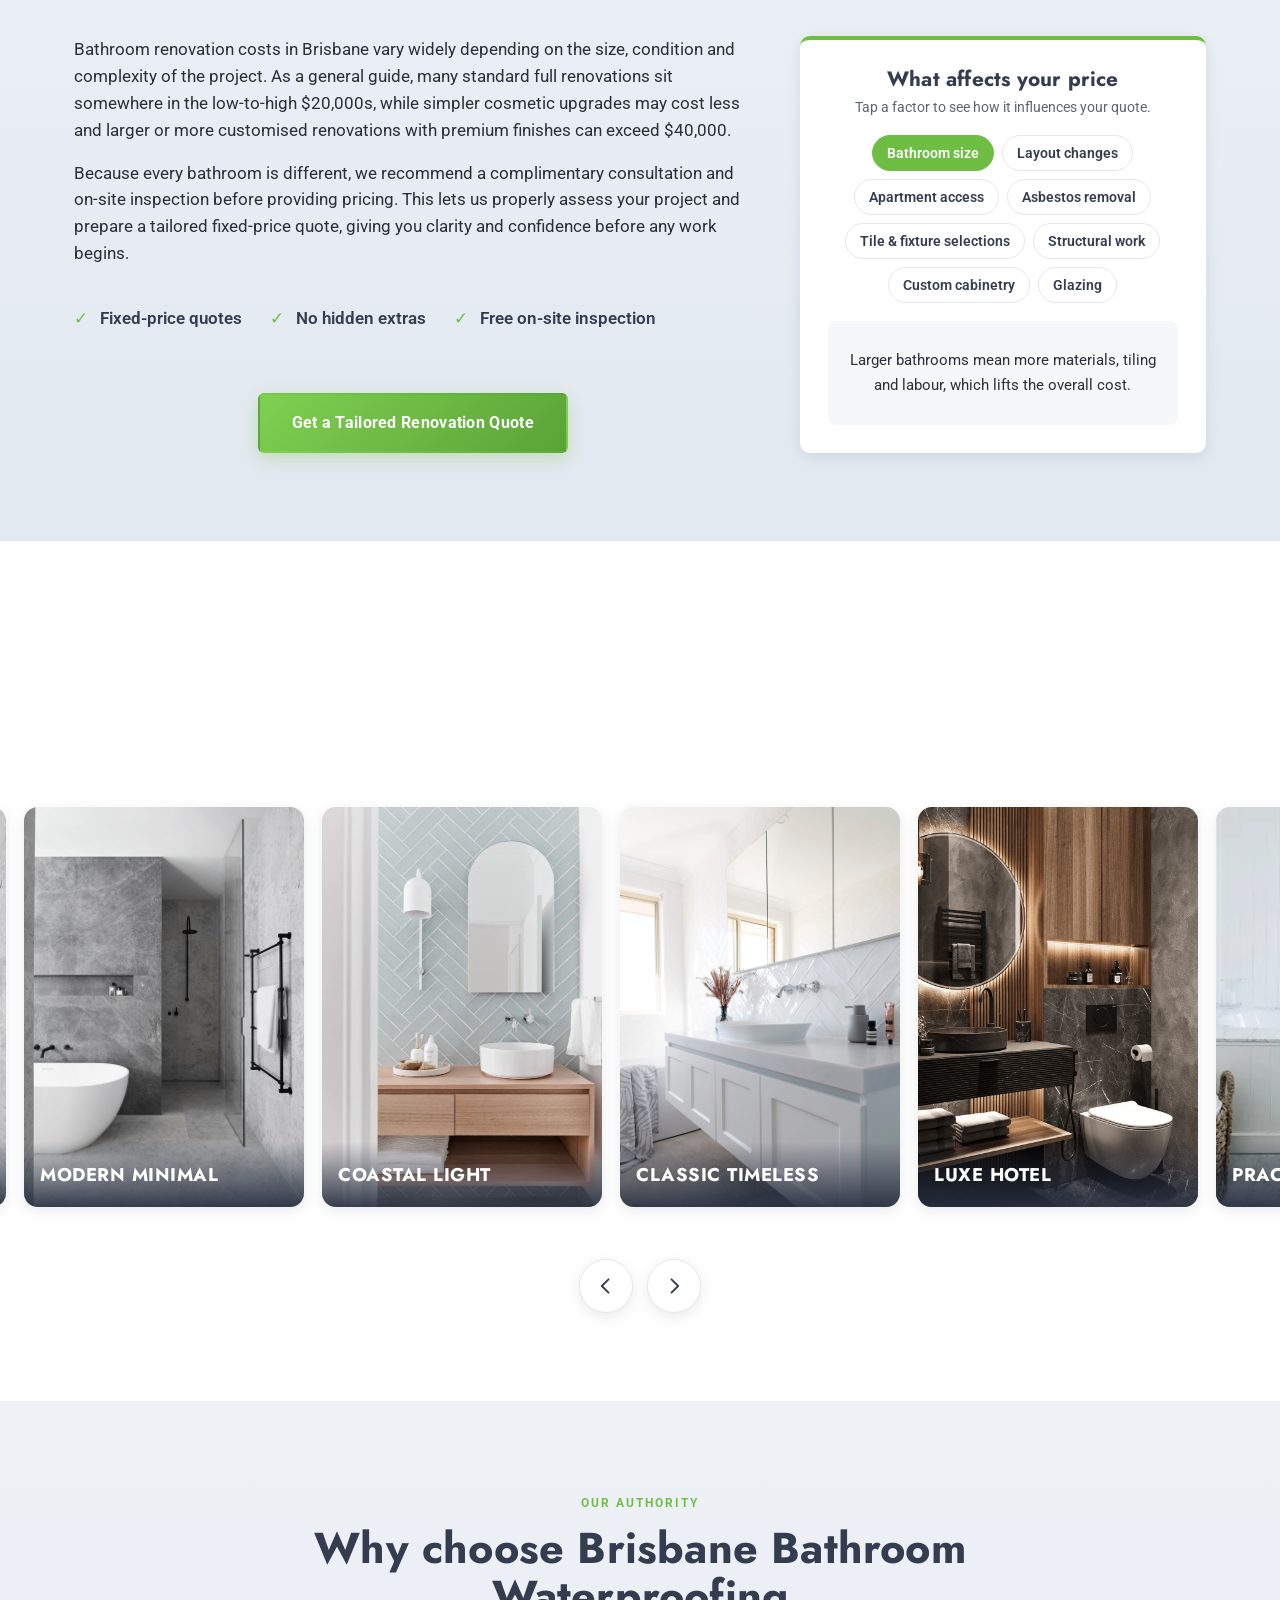
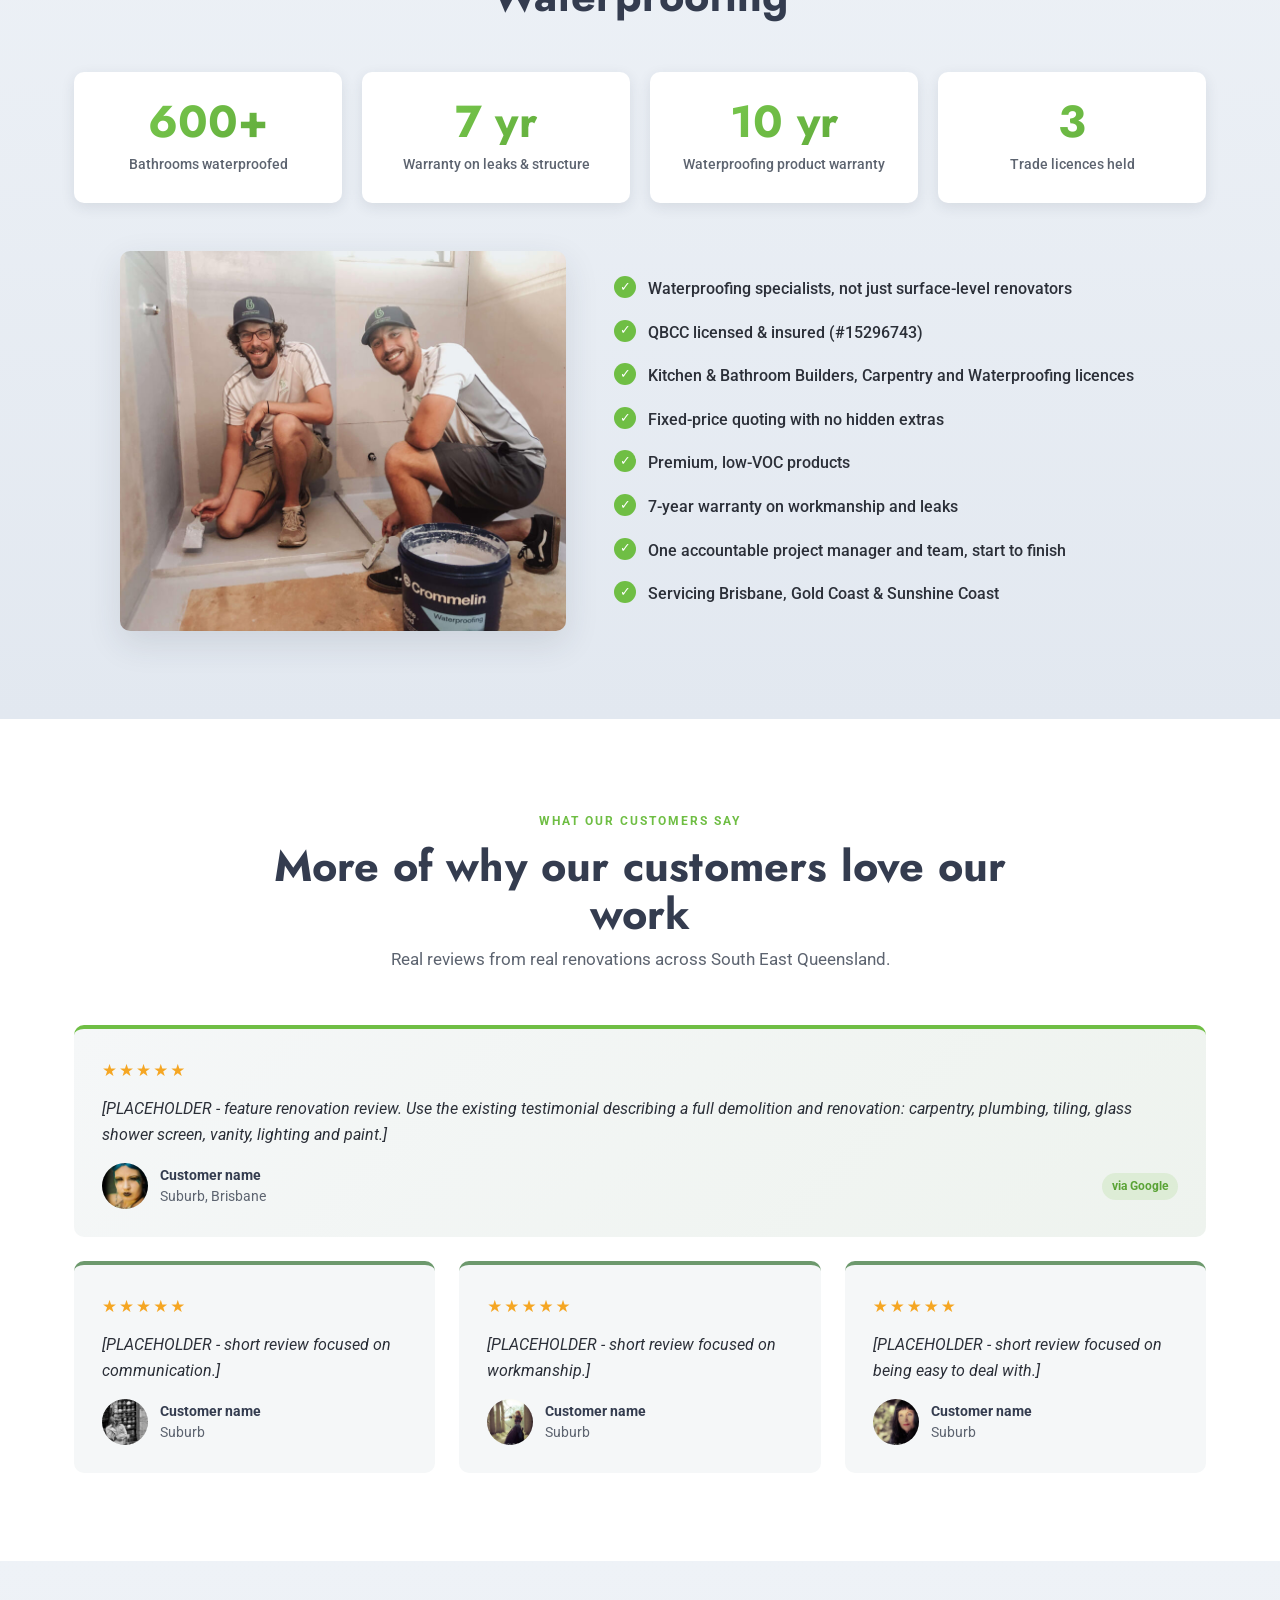
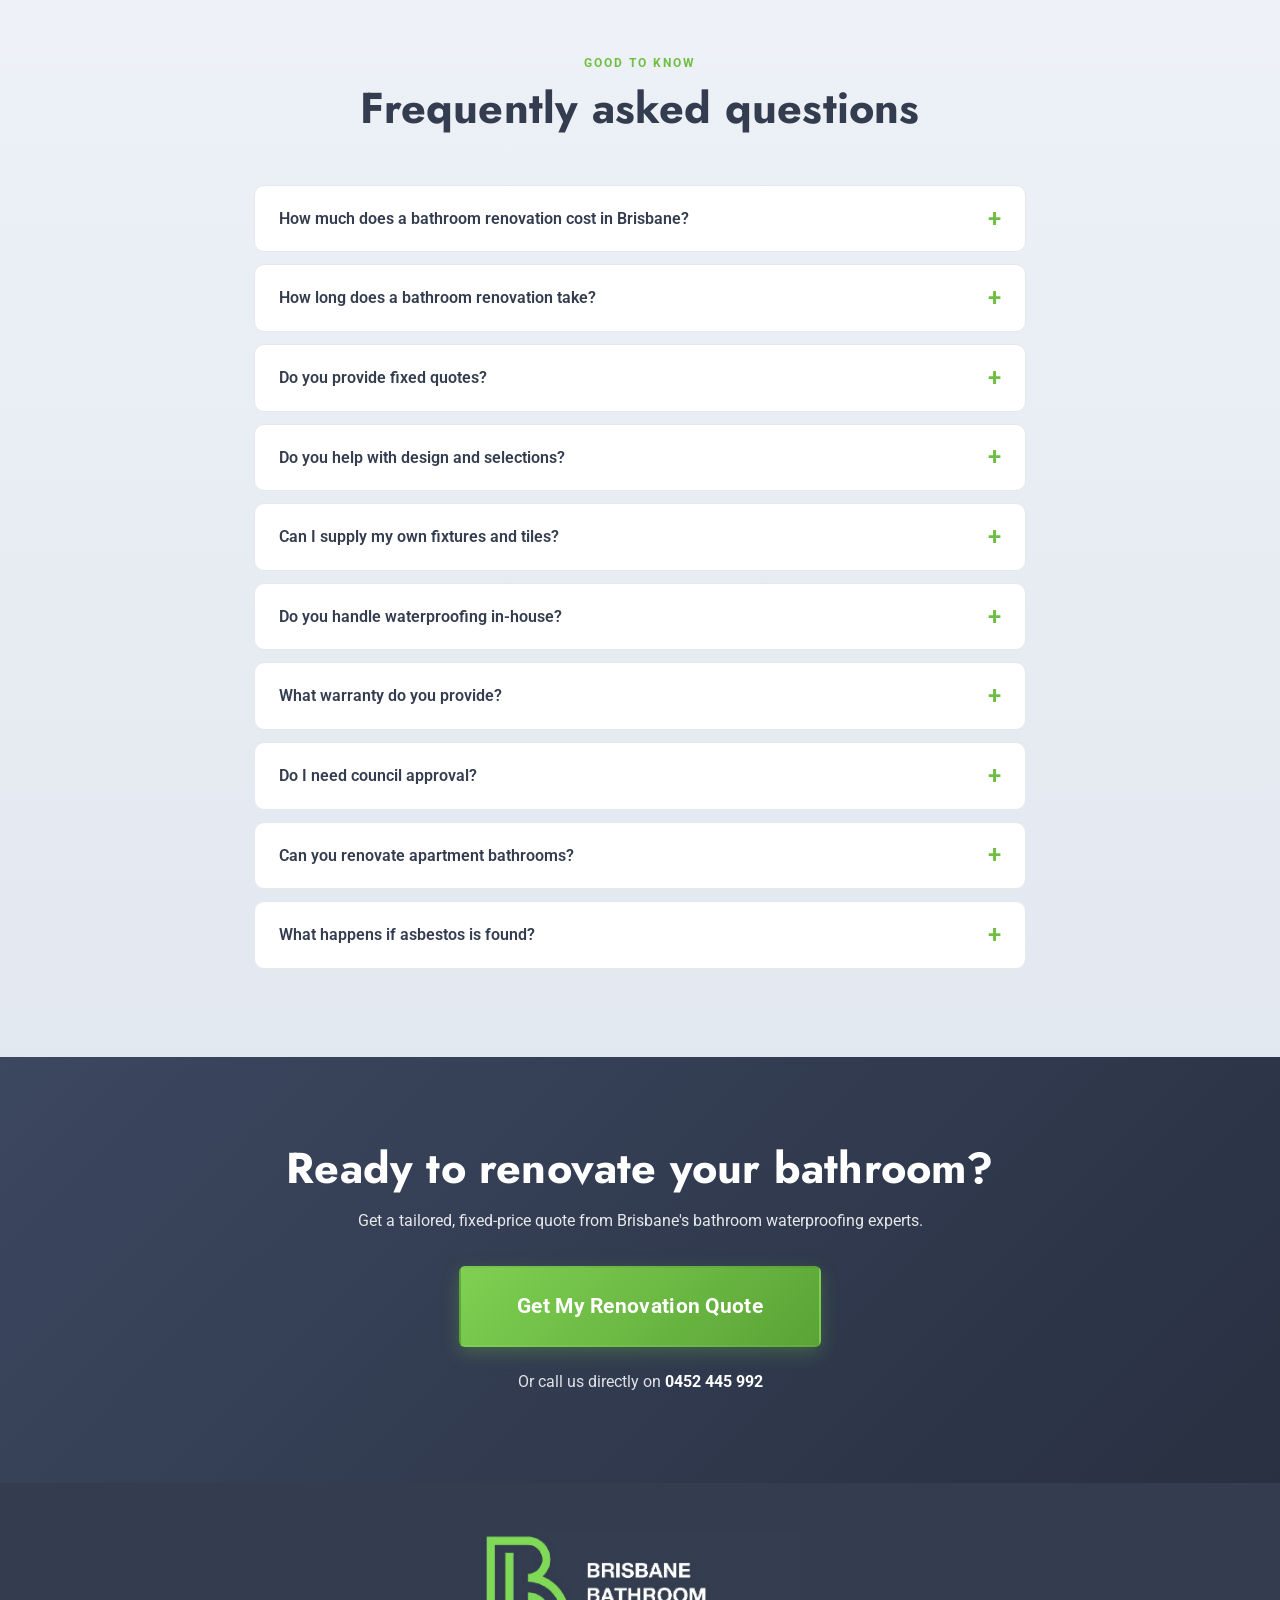
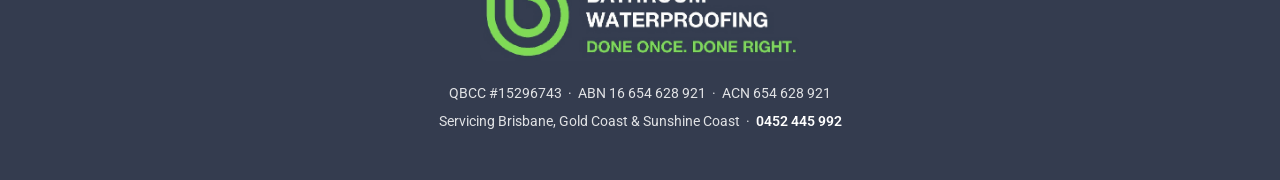
==== commit 7e34bd25: "Fix: annotation toolbar not appearing — poll for auth instead of __annInit hook, cache-bust script U" ====
--- a/bbwp/bathroom-renos-landing-page/index.html
+++ b/bbwp/bathroom-renos-landing-page/index.html
@@ -65,6 +65,7 @@
         sessionStorage.setItem('lw_auth','1');
         sessionStorage.setItem('lw_user',u);
         document.getElementById('login-wall').style.display='none';
+        if(window.__annInit) window.__annInit();
       } else {
         document.getElementById('login-error').style.display='block';
       }
@@ -725,6 +726,6 @@
   <a href="tel:0452445992" class="sticky-call">Call 0452 445 992 for a Free Quote</a>
 
   <script src="js/main.js"></script>
-  <script src="js/annotations.js"></script>
+  <script src="js/annotations.js?v=4"></script>
 </body>
 </html>
